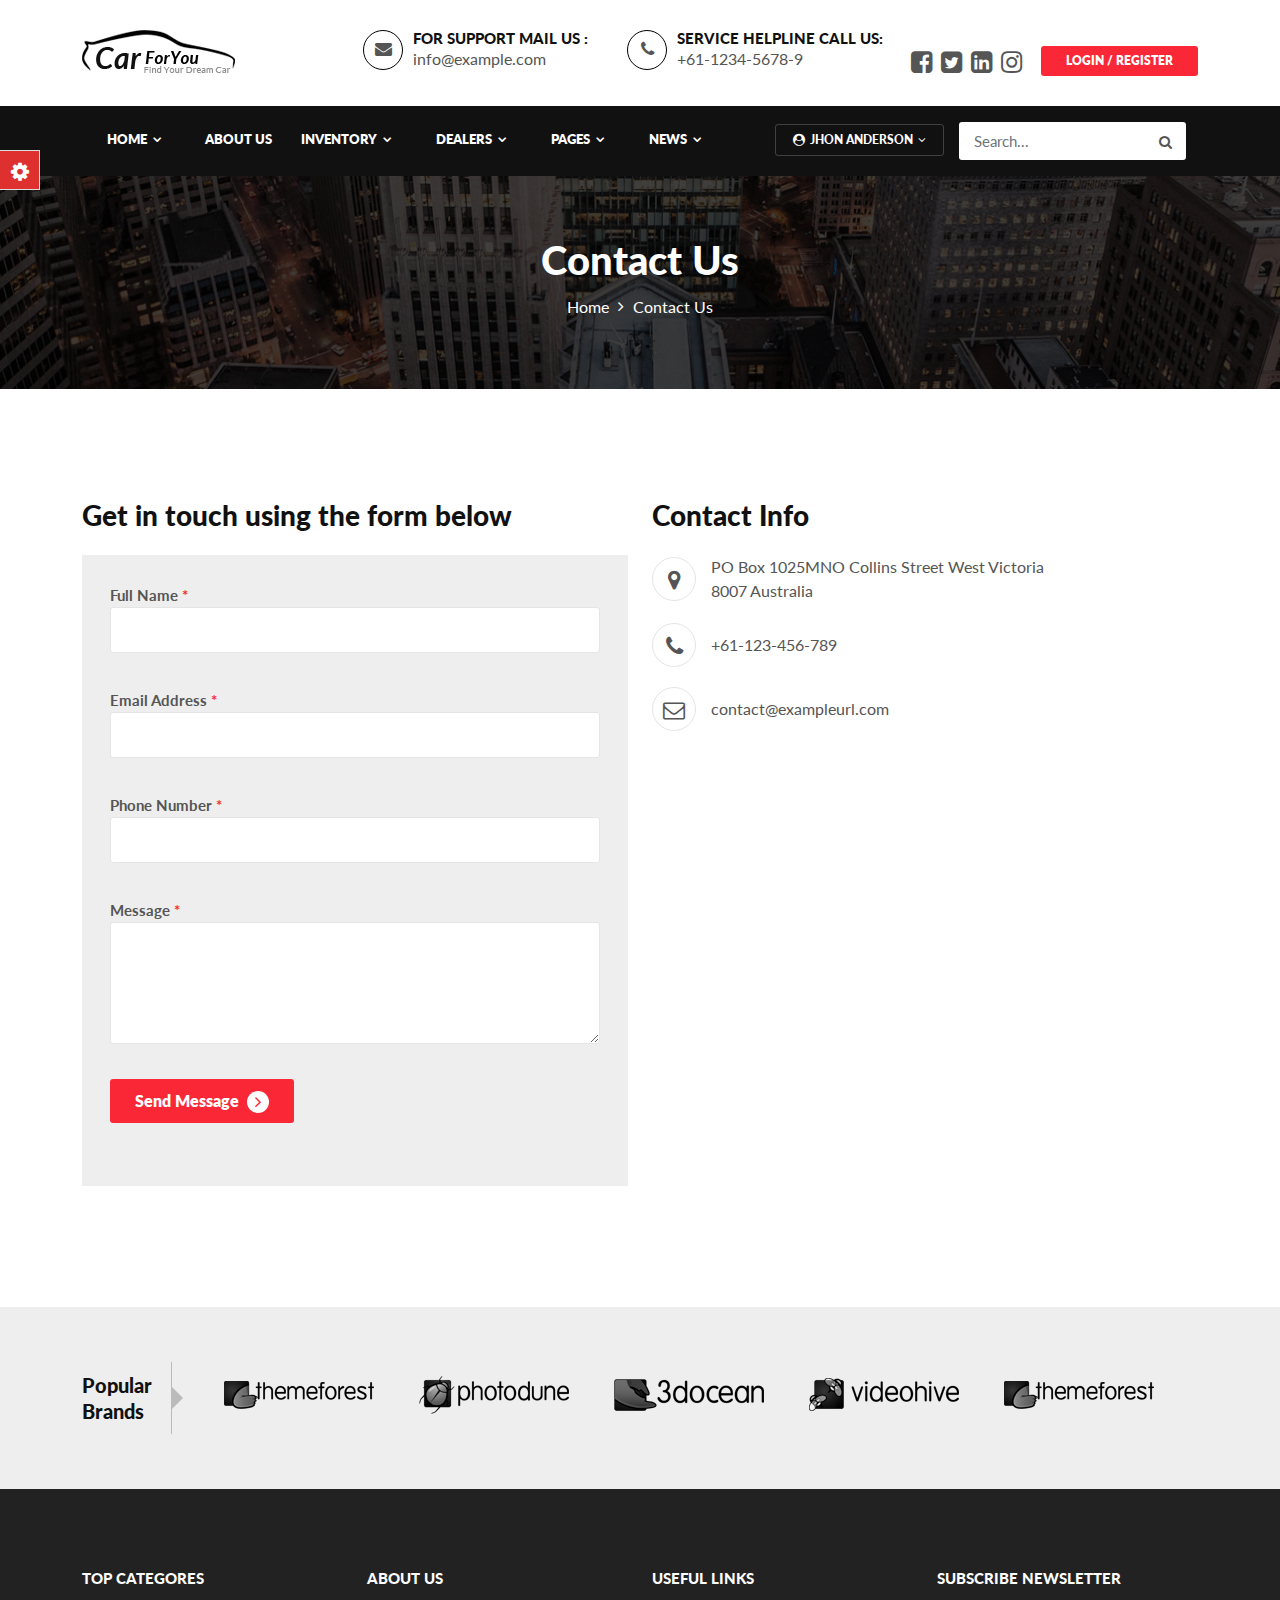
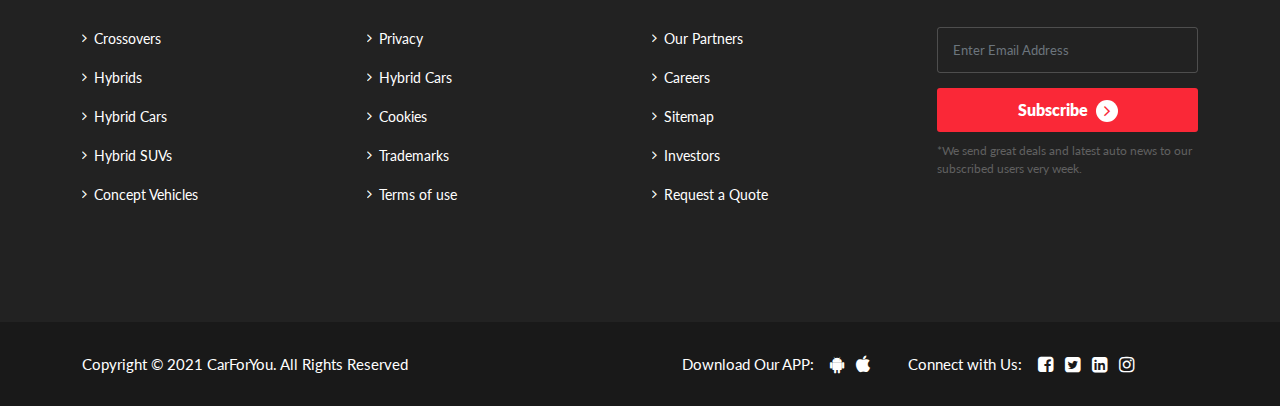
==== contact-us.html @ 9399f1ff "update home page" ====
<!DOCTYPE HTML>
<html lang="en">

<!-- Mirrored from themes.webmasterdriver.net/carforyou/demo/contact-us.html by HTTrack Website Copier/3.x [XR&CO'2014], Sun, 02 Jan 2022 07:45:04 GMT -->
<head>
<meta http-equiv="Content-Type" content="text/html; charset=utf-8">
<meta http-equiv="X-UA-Compatible" content="IE=edge">
<meta name="viewport" content="width=device-width,initial-scale=1">
<meta name="keywords" content="">
<meta name="description" content="">
<title>CarForYou - Responsive Car Dealer HTML5 Template</title>
<!--Bootstrap -->
<link rel="stylesheet" href="assets/css/bootstrap.min.css" type="text/css">
<!--Custome Style -->
<link rel="stylesheet" href="assets/css/style.css" type="text/css">
<link rel="stylesheet" href="assets/css/custom.css" type="text/css">
<!--OWL Carousel slider-->
<link rel="stylesheet" href="assets/css/owl.carousel.css" type="text/css">
<link rel="stylesheet" href="assets/css/owl.transitions.css" type="text/css">
<!--slick-slider -->
<link href="assets/css/slick.css" rel="stylesheet">
<!--bootstrap-slider -->
<link href="assets/css/bootstrap-slider.min.css" rel="stylesheet">
<!--FontAwesome Font Style -->
<link href="assets/css/font-awesome.min.css" rel="stylesheet">

<!-- SWITCHER -->
		<link rel="stylesheet" id="switcher-css" type="text/css" href="assets/switcher/css/switcher.css" media="all" />
		<link rel="alternate stylesheet" type="text/css" href="assets/switcher/css/red.css" title="red" media="all" data-default-color="true" />
		<link rel="alternate stylesheet" type="text/css" href="assets/switcher/css/orange.css" title="orange" media="all" />
		<link rel="alternate stylesheet" type="text/css" href="assets/switcher/css/blue.css" title="blue" media="all" />
		<link rel="alternate stylesheet" type="text/css" href="assets/switcher/css/pink.css" title="pink" media="all" />
		<link rel="alternate stylesheet" type="text/css" href="assets/switcher/css/green.css" title="green" media="all" />
		<link rel="alternate stylesheet" type="text/css" href="assets/switcher/css/purple.css" title="purple" media="all" />
        
<!-- Fav and touch icons -->
<link rel="apple-touch-icon-precomposed" sizes="144x144" href="assets/images/favicon-icon/apple-touch-icon-144-precomposed.png">
<link rel="apple-touch-icon-precomposed" sizes="114x114" href="assets/images/favicon-icon/apple-touch-icon-114-precomposed.html">
<link rel="apple-touch-icon-precomposed" sizes="72x72" href="assets/images/favicon-icon/apple-touch-icon-72-precomposed.png">
<link rel="apple-touch-icon-precomposed" href="assets/images/favicon-icon/apple-touch-icon-57-precomposed.png">
<link rel="shortcut icon" href="assets/images/favicon-icon/favicon.png">
<!-- Google-Font-->
<link href="https://fonts.googleapis.com/css?family=Lato:300,400,700,900" rel="stylesheet">
<!-- HTML5 Shim and Respond.js IE8 support of HTML5 elements and media queries -->
<!-- WARNING: Respond.js doesn't work if you view the page via file:// -->
<!--[if lt IE 9]>
        <script src="https://oss.maxcdn.com/libs/html5shiv/3.7.0/html5shiv.js"></script>
        <script src="https://oss.maxcdn.com/libs/respond.js/1.4.2/respond.min.js"></script>
<![endif]-->  
</head>
<body>

<!-- Start Switcher -->
<div class="switcher-wrapper">	
    <div class="demo_changer">
        <div class="demo-icon customBgColor"><i class="fa fa-cog fa-spin fa-2x"></i></div>
        <div class="form_holder">
            <div class="row">
                <div class="col-lg-12 col-md-12 col-sm-12 col-xs-12">
                    <div class="predefined_styles">
                        <div class="skin-theme-switcher">
                            <h4>Color</h4>
                            <a href="#" data-switchcolor="red" class="styleswitch" style="background-color:#de302f;"> </a>
                            <a href="#" data-switchcolor="orange" class="styleswitch" style="background-color:#f76d2b;"> </a>
                            <a href="#" data-switchcolor="blue" class="styleswitch" style="background-color:#228dcb;"> </a>
                            <a href="#" data-switchcolor="pink" class="styleswitch" style="background-color:#FF2761;"> </a>
                            <a href="#" data-switchcolor="green" class="styleswitch" style="background-color:#2dcc70;"> </a>
                            <a href="#" data-switchcolor="purple" class="styleswitch" style="background-color:#6054c2;"> </a>
                        </div>
                    </div>
                </div>
            </div>
        </div>
    </div>
</div>
<!-- /Switcher -->  

<!--Header-->
<header>
  <div class="default-header">
    <div class="container">
      <div class="row">
        <div class="col-sm-3 col-md-2">
          <div class="logo"> <a href="index.html"><img src="assets/images/logo.png" alt="image"/></a> </div>
        </div>
        <div class="col-sm-9 col-md-10">
          <div class="header_info">
            <div class="header_widgets">
              <div class="circle_icon"> <i class="fa fa-envelope" aria-hidden="true"></i> </div>
              <p class="uppercase_text">For Support Mail us : </p>
              <a href="mailto:info@example.com">info@example.com</a> </div>
            <div class="header_widgets">
              <div class="circle_icon"> <i class="fa fa-phone" aria-hidden="true"></i> </div>
              <p class="uppercase_text">Service Helpline Call Us: </p>
              <a href="tel:61-1234-5678-09">+61-1234-5678-9</a> </div>
            <div class="social-follow">
              <ul>
                <li><a href="#"><i class="fa fa-facebook-square" aria-hidden="true"></i></a></li>
                <li><a href="#"><i class="fa fa-twitter-square" aria-hidden="true"></i></a></li>
                <li><a href="#"><i class="fa fa-linkedin-square" aria-hidden="true"></i></a></li>
                <li><a href="#"><i class="fa fa-instagram" aria-hidden="true"></i></a></li>
              </ul>
            </div>
            <div class="login_btn"> <a href="#loginform" class="btn btn-xs uppercase" data-bs-toggle="modal" data-bs-dismiss="modal">Login / Register</a> </div>
          </div>
        </div>
      </div>
    </div>
  </div>
  
  <!-- Navigation -->
  <nav id="navigation_bar" class="navbar navbar-expand-lg">
    <div class="container">
	<div class="row header-row desktop">
      <div class="navbar-header">
        <button class="navbar-toggler" type="button" data-bs-toggle="collapse" data-bs-target="#navbarSupportedContent" aria-controls="navbarSupportedContent" aria-expanded="false" aria-label="Toggle navigation"> <i class="fa fa-bars"></i> </button>
      </div>
      
      <div class="collapse navbar-collapse" id="navbarSupportedContent">
        <ul class="nav navbar-nav">
          <li class="dropdown"><a href="#" id="dropdownMenuButton1" data-bs-toggle="dropdown" aria-expanded="false">Home</a>
          	 <ul class="dropdown-menu">
              <li><a href="index.html">Home Page 1</a></li>
              <li><a href="index-2.html">Home Page 2</a></li>
			  <li><a href="index-3.html">Home Page 3</a></li>
            </ul>
          </li>
          <li><a href="about-us.html">About Us</a></li>
          <li class="dropdown"><a href="#" id="dropdownMenuButton1" data-bs-toggle="dropdown" aria-expanded="false">Inventory</a>
            <ul class="dropdown-menu">
              <li><a href="listing-grid.html">Grid Style</a></li>
              <li><a href="listing-classic.html">Classic Style</a></li>
              <li><a href="listing-detail.html">Detail Page Style 1</a></li>
              <li><a href="listing-detail-2.html">Detail Page Style 2</a></li>
            </ul>
          </li>
          <li class="dropdown"><a href="#" id="dropdownMenuButton1" data-bs-toggle="dropdown" aria-expanded="false">Dealers</a>
            <ul class="dropdown-menu">
              <li><a href="dealers-list.html">List View</a></li>
              <li><a href="dealers-profile.html">Detail Page</a></li>
            </ul>
          </li>
          <li class="dropdown"><a href="#" id="dropdownMenuButton1" data-bs-toggle="dropdown" aria-expanded="false">Pages</a>
            <ul class="dropdown-menu">
              <li><a href="services.html">Services</a></li>
              <li><a href="contact-us.html">Contact Us</a></li>
              <li><a href="compare.html">Compare Vehicles</a></li>
              <li><a href="faq.html">FAQ</a></li>
              <li><a href="404.html">404 Error</a></li>
              <li><a href="coming-soon.html">Coming Soon</a></li>
            </ul>
          </li>
          <li class="dropdown"><a href="#" id="dropdownMenuButton1" data-bs-toggle="dropdown" aria-expanded="false">News</a>
            <ul class="dropdown-menu">
              <li><a href="blog-left-sidebar.html">Blog Left Sidebar</a></li>
              <li><a href="blog-right-sidebar.html">Blog Right Sidebar</a></li>
              <li><a href="blog-detail.html">Blog Detail</a></li>
            </ul>
          </li>
        </ul>
      </div>
	  <div class="header_wrap">
        <div class="user_login">
          <ul>
            <li class="dropdown dropdown-toggle"> <a href="#" class="dropdown-toggle" id="dropdownMenuButton1" data-bs-toggle="dropdown" aria-expanded="false"><i class="fa fa-user-circle" aria-hidden="true"></i> Jhon Anderson <i class="fa fa-angle-down" aria-hidden="true"></i></a>
              <ul class="dropdown-menu" aria-labelledby="dropdownMenuButton1">
                <li><a class="dropdown-item" href="profile-settings.html">Profile Settings</a></li>
                <li><a class="dropdown-item" href="my-vehicles.html">My Vehicles</a></li>
                <li><a class="dropdown-item" href="post-vehicle.html">Post a Vehicle</a></li>
                <li><a class="dropdown-item" href="#">Sign Out</a></li>
              </ul>
            </li>
          </ul>
        </div>
        <div class="header_search">
          <div id="search_toggle"><i class="fa fa-search" aria-hidden="true"></i></div>
          <form action="#" method="get" id="header-search-form">
            <input type="text" placeholder="Search..." class="form-control">
            <button type="submit"><i class="fa fa-search" aria-hidden="true"></i></button>
          </form>
        </div>
      </div>
	  </div>
	  
	   <!-- mobile-view -->
	  <div class="row header-row mobile">
	<div class="col-10 col-md-8 right">
      <div class="navbar-header">
        <button class="navbar-toggler" type="button" data-bs-toggle="collapse" data-bs-target="#navbarSupportedContent" aria-controls="navbarSupportedContent" aria-expanded="false" aria-label="Toggle navigation"> <i class="fa fa-bars"></i> </button>
      </div>
      
      <div class="collapse navbar-collapse" id="navbarSupportedContent">
        <ul class="nav navbar-nav">
          <li class="dropdown"><a href="#" id="dropdownMenuButton1" data-bs-toggle="dropdown" aria-expanded="false">Home</a>
          	 <ul class="dropdown-menu">
              <li><a href="index.html">Home Page 1</a></li>
              <li><a href="index-2.html">Home Page 2</a></li>
			  <li><a href="index-3.html">Home Page 3</a></li>
            </ul>
          </li>
          <li><a href="about-us.html">About Us</a></li>
          <li class="dropdown"><a href="#" id="dropdownMenuButton1" data-bs-toggle="dropdown" aria-expanded="false">Inventory</a>
            <ul class="dropdown-menu">
              <li><a href="listing-grid.html">Grid Style</a></li>
              <li><a href="listing-classic.html">Classic Style</a></li>
              <li><a href="listing-detail.html">Detail Page Style 1</a></li>
              <li><a href="listing-detail-2.html">Detail Page Style 2</a></li>
            </ul>
          </li>
          <li class="dropdown"><a href="#" id="dropdownMenuButton1" data-bs-toggle="dropdown" aria-expanded="false">Dealers</a>
            <ul class="dropdown-menu">
              <li><a href="dealers-list.html">List View</a></li>
              <li><a href="dealers-profile.html">Detail Page</a></li>
            </ul>
          </li>
          <li class="dropdown"><a href="#" id="dropdownMenuButton1" data-bs-toggle="dropdown" aria-expanded="false">Pages</a>
            <ul class="dropdown-menu">
              <li><a href="services.html">Services</a></li>
              <li><a href="contact-us.html">Contact Us</a></li>
              <li><a href="compare.html">Compare Vehicles</a></li>
              <li><a href="faq.html">FAQ</a></li>
              <li><a href="404.html">404 Error</a></li>
              <li><a href="coming-soon.html">Coming Soon</a></li>
            </ul>
          </li>
          <li class="dropdown"><a href="#" id="dropdownMenuButton1" data-bs-toggle="dropdown" aria-expanded="false">News</a>
            <ul class="dropdown-menu">
              <li><a href="blog-left-sidebar.html">Blog Left Sidebar</a></li>
              <li><a href="blog-right-sidebar.html">Blog Right Sidebar</a></li>
              <li><a href="blog-detail.html">Blog Detail</a></li>
            </ul>
          </li>
        </ul>
      </div>
	  <div class="header_wrap">
        <div class="user_login">
          <ul>
            <li class="dropdown dropdown-toggle"> <a href="#" class="dropdown-toggle" id="dropdownMenuButton1" data-bs-toggle="dropdown" aria-expanded="false"><i class="fa fa-user-circle" aria-hidden="true"></i> Jhon Anderson <i class="fa fa-angle-down" aria-hidden="true"></i></a>
              <ul class="dropdown-menu" aria-labelledby="dropdownMenuButton1">
                <li><a class="dropdown-item" href="profile-settings.html">Profile Settings</a></li>
                <li><a class="dropdown-item" href="my-vehicles.html">My Vehicles</a></li>
                <li><a class="dropdown-item" href="post-vehicle.html">Post a Vehicle</a></li>
                <li><a class="dropdown-item" href="#">Sign Out</a></li>
              </ul>
            </li>
          </ul>
        </div>
        <div class="header_search">
          <div id="search_toggle"><i class="fa fa-search" aria-hidden="true"></i></div>
          <form action="#" method="get" id="header-search-form">
            <input type="text" placeholder="Search..." class="form-control">
            <button type="submit"><i class="fa fa-search" aria-hidden="true"></i></button>
          </form>
        </div>
      </div>
	  </div>
	  
	  <div class="col-2 col-md-4 right">
		<div class="user_login mobile">
          <ul>
            <li class="dropdown"> <a href="#" id="dropdownMenuButton1" data-bs-toggle="dropdown" aria-expanded="false"><i class="fa fa-user-circle" aria-hidden="true"></i></a>
              <ul class="dropdown-menu">
                <li><a href="profile-settings.html">Profile Settings</a></li>
                <li><a href="my-vehicles.html">My Vehicles</a></li>
                <li><a href="post-vehicle.html">Post a Vehicle</a></li>
                <li><a href="#">Sign Out</a></li>
              </ul>
            </li>
          </ul>
        </div>
	  </div>
	  
	  </div>
	  <!-- mobile-view -->
	  
	  
    </div>
  </nav>
  <!-- Navigation end --> 
  
</header>
<!-- /Header --> 

<!--Page Header-->
<section class="page-header contactus_page">
  <div class="container">
    <div class="page-header_wrap">
      <div class="page-heading">
        <h1>Contact Us</h1>
      </div>
      <ul class="coustom-breadcrumb">
        <li><a href="#">Home</a></li>
        <li>Contact Us</li>
      </ul>
    </div>
  </div>
  <!-- Dark Overlay-->
  <div class="dark-overlay"></div>
</section>
<!-- /Page Header--> 

<!--Contact-us-->
<section class="contact_us section-padding">
  <div class="container">
    <div  class="row">
      <div class="col-md-6">
        <h3>Get in touch using the form below</h3>
        <div class="contact_form gray-bg">
          <form action="#" method="get">
            <div class="form-group">
              <label class="control-label">Full Name <span>*</span></label>
              <input type="text" class="form-control white_bg" id="fullname">
            </div>
            <div class="form-group">
              <label class="control-label">Email Address <span>*</span></label>
              <input type="email" class="form-control white_bg" id="emailaddress">
            </div>
            <div class="form-group">
              <label class="control-label">Phone Number <span>*</span></label>
              <input type="text" class="form-control white_bg" id="phonenumber">
            </div>
            <div class="form-group">
              <label class="control-label">Message <span>*</span></label>
              <textarea class="form-control custom-height white_bg" rows="4"></textarea>
            </div>
            <div class="form-group">
              <button class="btn" type="submit">Send Message <span class="angle_arrow"><i class="fa fa-angle-right" aria-hidden="true"></i></span></button>
            </div>
          </form>
        </div>
      </div>
      <div class="col-md-6">
        <h3>Contact Info</h3>
        <div class="contact_detail">
          <ul>
            <li>
              <div class="icon_wrap"><i class="fa fa-map-marker" aria-hidden="true"></i></div>
              <div class="contact_info_m">PO Box 1025MNO Collins Street West Victoria 8007 Australia</div>
            </li>
            <li>
              <div class="icon_wrap"><i class="fa fa-phone" aria-hidden="true"></i></div>
              <div class="contact_info_m"><a href="tel:61-1234-567-90">+61-123-456-789</a></div>
            </li>
            <li>
              <div class="icon_wrap"><i class="fa fa-envelope-o" aria-hidden="true"></i></div>
              <div class="contact_info_m"><a href="mailto:contact@exampleurl.com">contact@exampleurl.com</a></div>
            </li>
          </ul>
          <div class="map_wrap">
            <iframe src="https://www.google.com/maps/embed?pb=!1m18!1m12!1m3!1d26361315.424069386!2d-113.75658747371207!3d36.241096924675375!2m3!1f0!2f0!3f0!3m2!1i1024!2i768!4f13.1!3m3!1m2!1s0x54eab584e432360b%3A0x1c3bb99243deb742!2sUnited+States!5e0!3m2!1sen!2sin!4v1483614660041" width="100%" frameborder="0" style="border:0" allowfullscreen></iframe>
          </div>
        </div>
      </div>
    </div>
  </div>
</section>
<!-- /Contact-us--> 

<!--Brands-->
<section class="brand-section gray-bg">
  <div class="container">
    <div class="brand-hadding">
      <h5>Popular Brands</h5>
    </div>
    <div class="brand-logo-list">
      <div id="popular_brands">
        <div><a href="#"><img src="assets/images/brand-logo-1.png" class="img-fluid" alt="image"></a></div>
        <div><a href="#"><img src="assets/images/brand-logo-2.png" class="img-fluid" alt="image"></a></div>
        <div><a href="#"><img src="assets/images/brand-logo-3.png" class="img-fluid" alt="image"></a></div>
        <div><a href="#"><img src="assets/images/brand-logo-4.png" class="img-fluid" alt="image"></a></div>
        <div><a href="#"><img src="assets/images/brand-logo-5.png" class="img-fluid" alt="image"></a></div>
      </div>
    </div>
  </div>
</section>
<!-- /Brands--> 


<!--Footer -->
<footer>
  <div class="footer-top">
    <div class="container">
      <div class="row">
        <div class="col-md-3 col-sm-6">
          <h6>Top Categores</h6>
          <ul>
            <li><a href="#">Crossovers</a></li>
            <li><a href="#">Hybrids</a></li>
            <li><a href="#">Hybrid Cars</a></li>
            <li><a href="#">Hybrid SUVs</a></li>
            <li><a href="#">Concept Vehicles</a></li>
          </ul>
        </div>
        <div class="col-md-3 col-sm-6">
          <h6>About Us</h6>
          <ul>
            <li><a href="#">Privacy</a></li>
            <li><a href="#">Hybrid Cars</a></li>
            <li><a href="#">Cookies</a></li>
            <li><a href="#">Trademarks</a></li>
            <li><a href="#">Terms of use</a></li>
          </ul>
        </div>
        <div class="col-md-3 col-sm-6">
          <h6>Useful Links</h6>
          <ul>
            <li><a href="#">Our Partners</a></li>
            <li><a href="#">Careers</a></li>
            <li><a href="#">Sitemap</a></li>
            <li><a href="#">Investors</a></li>
            <li><a href="#">Request a Quote</a></li>
          </ul>
        </div>
        <div class="col-md-3 col-sm-6">
          <h6>Subscribe Newsletter</h6>
          <div class="newsletter-form">
            <form action="#">
              <div class="form-group">
                <input type="email" class="form-control newsletter-input" required placeholder="Enter Email Address" />
              </div>
              <button type="submit" class="btn btn-block">Subscribe <span class="angle_arrow"><i class="fa fa-angle-right" aria-hidden="true"></i></span></button>
            </form>
            <p class="subscribed-text">*We send great deals and latest auto news to our subscribed users very week.</p>
          </div>
        </div>
      </div>
    </div>
  </div>
  <div class="footer-bottom">
    <div class="container">
      <div class="row">
        
        <div class="col-md-6">
          <p class="copy-right">Copyright &copy; 2021 CarForYou. All Rights Reserved</p>
        </div>
		<div class="col-md-6 text-right">
          <div class="footer_widget">
            <p>Download Our APP:</p>
            <ul>
              <li><a href="#"><i class="fa fa-android" aria-hidden="true"></i></a></li>
              <li><a href="#"><i class="fa fa-apple" aria-hidden="true"></i></a></li>
            </ul>
          </div>
          <div class="footer_widget">
            <p>Connect with Us:</p>
            <ul>
              <li><a href="#"><i class="fa fa-facebook-square" aria-hidden="true"></i></a></li>
              <li><a href="#"><i class="fa fa-twitter-square" aria-hidden="true"></i></a></li>
              <li><a href="#"><i class="fa fa-linkedin-square" aria-hidden="true"></i></a></li>
              <li><a href="#"><i class="fa fa-instagram" aria-hidden="true"></i></a></li>
            </ul>
          </div>
        </div>
      </div>
    </div>
  </div>
</footer>
<!-- /Footer--> 

<!--Back to top-->
<div id="back-top" class="back-top"> <a href="#top"><i class="fa fa-angle-up" aria-hidden="true"></i> </a> </div>
<!--/Back to top--> 

<!--Login-Form -->
<div class="modal fade" id="loginform">
  <div class="modal-dialog modal-lg" role="document">
    <div class="modal-content">
      <div class="modal-header">
        <button type="button" class="close" data-bs-dismiss="modal" aria-label="Close"><span aria-hidden="true">&times;</span></button>
        <h3 class="modal-title">Login</h3>
      </div>
      <div class="modal-body">
        
          <div class="login_wrap">
		  <div class="row">
            <div class="col-md-6 col-sm-6">
              <form action="#" method="get">
                <div class="form-group">
                  <input type="text" class="form-control" placeholder="Username or Email address*">
                </div>
                <div class="form-group">
                  <input type="password" class="form-control" placeholder="Password*">
                </div>
                <div class="form-group checkbox">
                  <input type="checkbox" id="remember">
                  <label for="remember">Remember Me</label>
                </div>
                <div class="form-group">
                  <input type="submit" value="Login" class="btn btn-block">
                </div>
              </form>
            </div>
            <div class="col-md-6 col-sm-6">
              <h6 class="gray_text">Login the Quick Way</h6>
              <a href="#" class="btn btn-block facebook-btn"><i class="fa fa-facebook-square" aria-hidden="true"></i> Login with Facebook</a> <a href="#" class="btn btn-block twitter-btn"><i class="fa fa-twitter-square" aria-hidden="true"></i> Login with Twitter</a> <a href="#" class="btn btn-block googleplus-btn"><i class="fa fa-google-plus-square" aria-hidden="true"></i> Login with Google+</a> </div>
            <div class="mid_divider"></div>
          </div>
        </div>
      </div>
      <div class="modal-footer text-center">
        <p>Don't have an account? <a href="#signupform" data-bs-toggle="modal" data-bs-dismiss="modal">Signup Here</a></p></br>
        <p><a href="#forgotpassword" data-bs-toggle="modal" data-bs-dismiss="modal">Forgot Password ?</a></p>
      </div>
    </div>
  </div>
</div>
<!--/Login-Form --> 

<!--Register-Form -->
<div class="modal fade" id="signupform">
  <div class="modal-dialog modal-lg" role="document">
    <div class="modal-content">
      <div class="modal-header">
        <button type="button" class="close" data-bs-dismiss="modal" aria-label="Close"><span aria-hidden="true">&times;</span></button>
        <h3 class="modal-title">Sign Up</h3>
      </div>
      <div class="modal-body">
        
          <div class="signup_wrap">
		  <div class="row">
            <div class="col-md-6 col-sm-6">
              <form action="#" method="get">
                <div class="form-group">
                  <input type="text" class="form-control" placeholder="Full Name">
                </div>
                <div class="form-group">
                  <input type="email" class="form-control" placeholder="Email Address">
                </div>
                <div class="form-group">
                  <input type="password" class="form-control" placeholder="Password">
                </div>
                <div class="form-group">
                  <input type="password" class="form-control" placeholder="Confirm Password">
                </div>
                <div class="form-group checkbox">
                  <input type="checkbox" id="terms_agree">
                  <label for="terms_agree">I Agree with <a href="#">Terms and Conditions</a></label>
                </div>
                <div class="form-group">
                  <input type="submit" value="Sign Up" class="btn btn-block">
                </div>
              </form>
            </div>
            <div class="col-md-6 col-sm-6">
              <h6 class="gray_text">Login the Quick Way</h6>
              <a href="#" class="btn btn-block facebook-btn"><i class="fa fa-facebook-square" aria-hidden="true"></i> Login with Facebook</a> <a href="#" class="btn btn-block twitter-btn"><i class="fa fa-twitter-square" aria-hidden="true"></i> Login with Twitter</a> <a href="#" class="btn btn-block googleplus-btn"><i class="fa fa-google-plus-square" aria-hidden="true"></i> Login with Google+</a> </div>
            <div class="mid_divider"></div>
          </div>
        </div>
      </div>
      <div class="modal-footer text-center">
        <p>Already got an account? <a href="#loginform" data-bs-toggle="modal" data-bs-dismiss="modal">Login Here</a></p>
      </div>
    </div>
  </div>
</div>
<!--/Register-Form --> 

<!--Forgot-password-Form -->
<div class="modal fade" id="forgotpassword">
  <div class="modal-dialog" role="document">
    <div class="modal-content">
      <div class="modal-header">

        <button type="button" class="close" data-bs-dismiss="modal" aria-label="Close"><span aria-hidden="true">&times;</span></button>
        <h3 class="modal-title">Password Recovery</h3>
      </div>
      <div class="modal-body">
        <div class="row">
          <div class="forgotpassword_wrap">
            <div class="col-md-12">
              <form action="#" method="get">
                <div class="form-group">
                  <input type="email" class="form-control" placeholder="Your Email address*">
                </div>
                <div class="form-group">
                  <input type="submit" value="Reset My Password" class="btn btn-block">
                </div>
              </form>
              <div class="text-center">
                <p class="gray_text">For security reasons we don't store your password. Your password will be reset and a new one will be send.</p>
                <p><a href="#loginform" data-bs-toggle="modal" data-bs-dismiss="modal"><i class="fa fa-angle-double-left" aria-hidden="true"></i> Back to Login</a></p>
              </div>
            </div>
          </div>
        </div>
      </div>
    </div>
  </div>
</div>
<!--/Forgot-password-Form --> 

<!-- Scripts --> 
<script src="assets/js/jquery.min.js"></script>
<script src="assets/js/bootstrap.min.js"></script> 
<script src="assets/js/interface.js"></script> 
<!--Switcher-->
<script src="assets/switcher/js/switcher.js"></script>
<!--bootstrap-slider-JS--> 
<script src="assets/js/bootstrap-slider.min.js"></script> 
<!--Slider-JS--> 
<script src="assets/js/slick.min.js"></script> 
<script src="assets/js/owl.carousel.min.js"></script>

</body>

<!-- Mirrored from themes.webmasterdriver.net/carforyou/demo/contact-us.html by HTTrack Website Copier/3.x [XR&CO'2014], Sun, 02 Jan 2022 07:45:04 GMT -->
</html>
---- assets/css/style.css ----
@charset "utf-8";

/*
Theme Name: CarForYou - Responsive Car Dealer HTML5 Template.
Author: WMD Team
Version:1.0
*/

/*===========================
 =  Table of CSS
 
	1.1. Typography
		1.2. Button
		1.3. dark-overlay
		1.4. Space margins and padding
		1.5. Form
		1.6. Table
		1.7. Section-background-color & sectino-heading
		1.8 Tabs 
		1.9. parallex-background
		1.10. Modal
	
	2. Header
		2.1 Navigation & Dropdown Menu
	
	3. Home-Page
		3.1. Banner
		3.2. Filter-Form
		3.3. About-Us-Section
		3.4. Recently-Listed-Cars
		3.5. Fun-Facts
		3.6. Featured-Cars
		3.7. Trending-Cars
		3.8 Testimonial-Section
		3.9. Blog-Section
		3.10. Popular-Brands
		3.11. Login / Register / Forgot password
		3.12. Footer
		
	4. Home-Page-2
		4.1. Header
		4.2. Banner
		4.13. Filter-Form
		4.4. About-us
		4.5. Fan-Facts
		4.6. Our-Services
		4.7. Testimonial
		4.8. Help
	
	5. Inner-Page-Heading-Section
	6. Breadcrumb
	7. Listing-Page
	8. Listing-grid-Style
	9. Listing-Detail
	10. Contact-Us-Page
	11. FAQ-Page
	
	12. About-Us-Page
		12.1. Why-Choose-Us-Section
		12.2. Meet-the-Team-Section
	
	13. 404-Page
	14. Our-Services-Page
	
	15. Our-Blog-Page
		15.1. Aritcle
		15.2. Comment-List
		15.3. Page-Pagination
		15.4. Side-Bar-Widgets
		15.5. Popular-Posts
		15.6. Blog-Categories
		15.7. Blog-Tag
	
	16. Profile-page
		16.1. Post-a-vehicle
		16.2. my-vehicles
	
	17. Dealer-profile
	18. Dealers-list
	19. Compare-Page
	20. Coming-Soon-Page
	21. Responsive CSS
		                                                  
===========================*/



/*====================
	1. General code
==========================*/

body {
	font-family: 'Lato', sans-serif;
	margin:0px;
	padding:0px !important;
	overflow-x:hidden;
	color:#555555;
}


/*----------------------
	1.1. Typography
------------------------------*/

h1, h2, h3, h4, h5, h6 {
	color:#111111;
	font-weight:900;
	margin:0 auto 15px;
}
h1 {
	font-size: 50px;
}
h2 {
	font-size: 40px;
}
h3 {
	font-size: 28px;
}
h4 {
	font-size:22px;
}
h5 {
	font-size: 20px;
	line-height:32px;
}
h6 {
	font-size: 18px;
}
h1 span, h2 span, h3 span, h4 span, h5 span, h6 span {
	font-weight:300	
}
p {
	font-size:15px;
	line-height:26px;
	font-weight:400;
	margin-bottom:15px;
}
a {
	transition-duration:0.5s;
	 -moz-transition-duration:0.5s;
	  -o-transition-duration:0.5s;
	   -webkit-transition-duration:0.5s;
	    -ms-transition-duration:0.5s;
	text-decoration:none;
}
a:hover, a:focus {
	text-decoration:none;
	outline:none;
}
ul, ol {
	margin:0 auto 20px;
}
ul li, ol li {
  font-size: 16px;
  line-height: 26px;
  margin: 0 auto 10px;
}
ul li i, ol li i {
	margin:0 12px 0 0;
}
ul.list_style_none, ol.list_style_none {
	list-style:none;
}
ul.list-with-icon {
	padding-left:10px;
	margin-bottom:30px;
}
ul.list-with-icon li {
  line-height: 20px;
  margin-bottom: 15px;
  padding-left: 23px;
  position: relative;
  list-style:none;
}
ul.list-with-icon li i {
  left: 0;
  position: absolute;
  top: 4px;
}

blockquote {
	background:#f5f5f5 ;	
}
.white-text, 
.white-text h1, 
.white-text h2, 
.white-text h3, 
.white-text h4, 
.white-text h5, 
.white-text h6, 
.white-text p {
	color:#fff;	
}
.uppercase {
	text-transform:uppercase;
}
.underline {
	text-decoration:underline;
}
.divider {
  border-bottom: 1px solid #dcd9d9;
  clear: both;
  margin: 40px auto;
}

/*-----------------
	1.2. Button
-------------------------*/

.btn {
  border: medium none;
  border-radius: 3px;
  color: #ffffff;
  font-size: 16px;
  font-weight: 800;
  line-height: 30px;
  margin: auto;
  padding: 7px 25px;
  transition: all 0.3s linear 0s;
   -moz-transition: all 0.3s linear 0s;
    -o-transition: all 0.3s linear 0s;
     -webkit-transition: all 0.3s linear 0s;
      -ms-transition: all 0.3s linear 0s;
}
.btn-block {
    display: block;
    width: 100%;
}
.btn .fa {
  font-size: 20px;
  margin-left: 5px;
  vertical-align: middle;
}
.btn.btn-lg {
	font-size: 28px;
	line-height: 35px;
	padding: 25px 83px;
}
.btn.btn-lg:hover {
	background:#c51514
}
.btn:hover, .btn:focus {
	color: #ffffff;
	outline:none;
}
.btn-link {
  font-weight: 800;
}
.btn.outline {
	background:none;
	border-style:solid;
	border-width:1px;	
}
.btn.outline:hover, .btn.outline:focus {
	color:#fff;
}
.btn.btn-xs {
	font-size:12px;
	padding:0px 25px;	
}
.btn.btn-xs .fa {
	margin:0 5px;
	font-size:14px;
}

.angle_arrow {
  background: #fff none repeat scroll 0 0;
  border-radius: 50%;
  display: inline-block;
  height: 22px;
  line-height: 20px;
  margin-left: 4px;
  text-align: center;
  vertical-align: text-top;
  width: 22px;
}
.btn .angle_arrow .fa {
  display: block;
  font-size: 18px;
  line-height: 22px;
  margin: 0;
  vertical-align: middle;
}
.btn.outline.active-btn {
	border-color:#089901;
	color:#089901;
}
.btn.outline.active-btn:hover {
	background:#089901;
	color:#fff;
}

a, 
.btn-link, 
.car-title-m h6 a:hover, 
.featured-car-content > h6 a:hover, 
.footer-top ul li a:hover, 
.get-intouch a:hover, 
.blog-content h5 a:hover, 
.blog-info-box li a:hover, 
.control-label span, 
.angle_arrow i, 
.contact_detail li a:hover, 
.team_more_info p a:hover, 
.error_text_m h2, 
.search_btn, 
.popular_post_title a:hover,
.categories_list ul li a:hover,
.categories_list ul li a:hover:after, 
.article_meta ul li a:hover, 
.articale_header h2 a:hover, 
.btn.outline, 
.share_article ul li, 
.contact-info a:hover, 
.social-follow a:hover, 
.radio input[type=radio]:checked + label:before, 
.checkbox input[type=checkbox]:checked + label:before, 
.product-listing-content h5 a:hover, 
.pricing_info .price, 
.text-primary, 
.footer_widget ul li a:hover, 
.header_search button:hover, 
.header_widgets a:hover, 
.navbar-expand-lg .navbar-nav > li.active a, 
.navbar-expand-lg .navbar-nav > li:focus a, 
.navbar-expand-lg .navbar-nav > li:hover a,  
.navbar-expand-lg .navbar-nav > .active > a:hover, 
.navbar-expand-lg .navbar-nav > .open > a, 
.navbar-expand-lg .navbar-nav > .open > a:focus, 
.navbar-expand-lg .navbar-nav > .open > a:hover,
.my_vehicles_list ul.vehicle_listing li a:hover, 
.dealer_contact_info a:hover, 
.widget_heading i, 
.dealers_listing .dealer_info h5 a:hover, 
.main_features ul li p, 
.listing_detail_head .price_info p, 
.listing_other_info button:hover, 
.compare_info table td i, .compare_info table th i,  
#accessories i, 
.price, 
.inventory_info_list ul li i, 
.services_info h4 a:hover, 
.about_info .icon_box, 
.header_style2 .navbar-nav > li > .dropdown-menu a:hover, 
.header_style2 .navbar-expand-lg .navbar-nav li:hover .dropdown-menu li a:hover, 
.header_style2 .dropdown-menu > .active > a, 
.header_style2 .dropdown-menu > .active > a:focus, 
.header_style2 .dropdown-menu > .active > a:hover, 
.header_style2 .dropdown-menu > li > a:focus, 
.header_style2 .dropdown-menu > li > a:hover {
	color:#fa2837;
	fill: #fa2837;
}

a:hover, a:focus, .btn-link:hover {
	color:#ff0012;
	fill: #ff0012;
}

.btn, 
.nav-tabs > li > a.active, 
.nav-tabs > li > a.active:focus, 
.nav-tabs > li > a.active:hover, 
.recent-tab .nav.nav-tabs li a.active, 
.fun-facts-m, .featured-icon, 
.owl-pagination .owl-page.active,
#testimonial-slider .owl-pagination .owl-page.active, 
.social-follow.footer-social a:hover, 
.back-top a, 
.team_more_info ul li a:hover, 
.tag_list ul li a:hover, 
.pagination ul li.current, 
.pagination ul li:hover,
.btn.outline:hover, 
.btn.outline:focus, 
.share_article ul li:hover, 
.nav-tabs > li a.active:hover, 
.nav-tabs > li a.active:focus, 
.label-icon, 
.navbar-expand-lg .navbar-toggle .icon-bar, 
.navbar-expand-lg .navbar-toggle:focus, .navbar-expand-lg .navbar-toggle:hover, 
.label_icon, 
.navbar-nav > li > .dropdown-menu, 
.add_compare .checkbox, 
.search_other, 
.vs, 
.td_divider, 
.search_other_inventory, 
#other_info, 
.main_bg, 
.slider .slider-handle, .slider .slider-selection {
  background: #fa2837 none repeat scroll 0 0;
  fill: #fa2837;
}
.btn:hover, .btn:focus, 
.search_other:hover, 
#other_info:hover {
	background-color: #c60210;
	fill: #fb4d59;
}

.nav-tabs > li.active > a, 
.nav-tabs > li.active > a:focus, 
.nav-tabs > li.active > a:hover, 
.social-follow.footer-social a:hover, 
.page-header, 
.tag_list ul li a:hover, 
.btn.outline, 
.share_article ul li, 
blockquote, 
.social-follow a:hover, 
.radio label:before,  
.navbar-expand-lg .navbar-toggle, 
.owl-buttons div, 
.about_info .icon_box {
	border-color: #fa2837;
}

.recent-tab .nav.nav-tabs li a.active::after {
	border-color: #fa2837 rgba(0, 0, 0, 0) rgba(0, 0, 0, 0);
}
.td_divider:after {
	border-color: rgba(0, 0, 0, 0) rgba(0, 0, 0, 0 ) rgba(0, 0, 0, 0 ) #fa2837 ;
}

.navbar-nav > li > .dropdown-menu li {
  border-bottom: 1px solid #e21625;
}

@media (max-width:767px) {
.navbar-expand-lg .navbar-nav .open .dropdown-menu > li > a:focus, .navbar-expand-lg .navbar-nav .open .dropdown-menu > li > a:hover {
	color:#fa2837;	
}


}



/*-------------------------
	1.3. dark-overlay
---------------------------------*/
.div_zindex {
  position: relative;
  z-index: 1;
}
.dark-overlay {
  background: rgba(0, 0, 0, 0.75) none repeat scroll 0 0;
  content: "";
  height: 100%;
  left: 0;
  position: absolute;
  top: 0;
  width: 100%;
}


/*-------------------------------------
	1.4. Space margins and padding
------------------------------------------------*/
.padding_none {
	padding:0px;
}
.padding {
	padding:20px 0;
}
.padding_50px {
	padding:50px 0;
}
.padding_4x4_30 {
	padding:30px;	
}
.padding_4x4_40 {
	padding:40px;	
}
.space-20 {
    width:100%;
    height: 20px;
	clear:both;
}
.space-30 {
    width:100%;
    height: 30px;
	clear:both;
}
.space-40 {
    width:100%;
    height: 40px;
	clear:both;
}
.space-60 {
    width:100%;
    height: 60px;
	clear:both;
}
.space-80 {
    height: 80px;
    width:100%;
}
.margin-btm-20 {
    margin-bottom: 20px;
	clear:both;
}
.margin-none {
	margin:0px;
}



/*-----------------
	1.5. Form
---------------------------*/

.form-group {
  margin-bottom: 15px;
  position: relative;
}
.form-label {
  color: #111111;
  font-size: 14px;
  font-weight: 400;
  margin: 0 auto 8px;
}
.form-control {
  background: #eeeeee none repeat scroll 0 0;
  border: 0 none;
  border-radius: 3px;
  box-shadow: none;
  color: #888888;
  font-size: 15px;
  height: 46px;
  line-height: 30px;
  padding: 0 15px;
}
textarea.form-control {
    height: auto;
}
.form-control:hover, .form-control:focus {
	box-shadow:none;
	outline:none	
}
.select {
	position:relative;
}
.select select {
  appearance: none;
   -moz-appearance: none;
   -o-appearance: none;
   -webkit-appearance: none;
   -ms-appearance: none;
  
}
.select::after {
  color: #878787;
  content: "";
  cursor: pointer;
  font-family: fontawesome;
  font-size: 15px;
  padding: 12px 0;
  pointer-events: none;
  position: absolute;
  right: 15px;
  top: 0;
}
.form-control option {
  padding: 10px;
}
.control-label {
	color:#555;
	font-size:15px;
	font-weight:700;	
}
.radio label, .checkbox label {
  cursor: pointer;
  font-size: 14px;
  font-weight: 400;
  padding-left: 26px;
  position: relative;
}
.radio input[type=radio],
.checkbox input[type=checkbox] {
	display: none;
}
.radio label:before {
    background-color:transparent;
	border-style:solid;
	border-width:1px;
	border-radius:50%;
    content: "";
    display: inline-block;
    height: 15px;
    left: 0;
	top:4px;
    position: absolute;
    width: 15px;	
}
.checkbox label::before {
  background-color: rgba(0, 0, 0, 0);
  border: 1px solid #111111;
  content: "";
  display: inline-block;
  height: 16px;
  left: 0;
  position: absolute;
  top: 4px;
  width: 16px;
}
.radio input[type=radio]:checked + label:before {
	content: "\2022";
	font-size: 15px;
	text-align: center;
    line-height: 11px;
}
.checkbox input[type=checkbox]:checked + label:before {
	content: "\2713";
	font-size: 12px;
	text-align: center;
    line-height: 14px;
}

.black_input .form-control {
	background:#222;
	border-radius:3px;
	color:#fff;
	border:#222 solid 1px;
	font-size:17px;
}
.checkbox, .radio {
  padding-top: 5px;
}

.form-control.white_bg {
	background:#fff;
	border:#e6e5e5 solid 1px;	
}


/*-----------------
	1.6. Table
---------------------------*/

table {
	margin:0 0 30px;
	width:100%;
}
table th, table td {
  border: 1px solid #cccccc;
  padding: 15px;
  padding:18px;
}
table th img, table td img {
	max-width:100%;
}
table thead {
	background:#eee;
}
table thead th, table thead td {
	text-transform:uppercase;
	font-weight:900;
	color:#111;
}



/*-----------------------------------------------------------
	1.7. Section-background-color & sectino-heading
-------------------------------------------------------------------*/
.secondary-bg {
	background-color:#222;
	color:#fff;
}
.dark-bg {
	background-color:#111;
	color:#fff;
}
.gray-bg { 
	background:#eeeeee;
}
.primary-bg {
  background: #fa2837;
  color:#fff;
}
.section-padding {
  padding: 110px 0;
}
.section-header {
  padding-bottom: 55px;
}
.section-header h2 {
  margin-bottom: 30px;
}
.section-header h2 span {
  font-weight: 300;
}
.section-header p {
  font-size: 17px;
}


/*--------------------
	1.8 Tabs 
------------------------------*/

.nav.nav-tabs {
  border: medium none;
}
.nav-tabs > li a {
  background: #000000 none repeat scroll 0 0;
  border-radius: 0;
  color: #ffffff;
  font-weight: 800;
  margin-right: 5px;
  padding: 9px 36px;
  text-align:center;
}
.nav-tabs > li.active > a, .nav-tabs > li.active > a:focus, .nav-tabs > li.active > a:hover {
  color: #ffffff;
}
.nav-tabs > li {
  margin-bottom: 0;
}


/*--------------------------------------------
	1.9. parallex-background
---------------------------------------------------*/
.parallex-bg {
  background-attachment: fixed;
  background-position: 0 0;
  background-repeat: no-repeat;
  background-size: cover;
  position: relative;
}


/*------------------------
	1.10. Modal
--------------------------------*/
.modal-dialog {
  width: 650px;
}
.modal-content {
  padding: 0 32px 22px;
}
.modal-header {
	padding:15px 0;
	margin-bottom:25px;
	display: block !important;
}
.modal-body {
	padding:10px 0;
}
.modal .modal-header .close {
  background: #000000 none repeat scroll 0 0;
  border-radius: 50%;
  color: #ffffff;
  font-size: 17px;
  height: 31px;
  line-height: 0px;
  margin-top: 5px;
  opacity: 1;
  text-align: center;
  text-shadow: none;
  width: 31px;
  margin-right: 0;
  float: right;
}

.modal .modal-header .close span{
	position:relative;
}


/*================
	 2. Header
===========================*/

.default-header {
  background: #fff none repeat scroll 0 0;
  box-shadow: 0 5px 8px rgba(0, 0, 0, 0.2);
  padding: 30px 0;
  transition-duration:0.3s;
   -moz-transition-duration:0.3s;
    -o-transition-duration:0.3s;
     -webkit-transition-duration:0.3s;
     -ms-transition-duration:0.3s;
}
.nav-stacked.affix {
  background: #f5f5f5 none repeat scroll 0 0;
  top: 0;
  width: 100%;
  z-index: 11;
}
.logo {
  float:left;
} 
.navbar-expand-lg .navbar-toggle:focus .icon-bar, .navbar-expand-lg .navbar-toggle:hover .icon-bar {
	background:#fff;
}
.header_info {
  float: right;
  text-align: right;
}
.social-follow {
  display: inline-block;
  margin-left: 20px;
  margin-top: 0;
  vertical-align: middle;
}
.social-follow ul {
	padding:0px;
	margin:0px;
}
.social-follow ul li {
	display:inline-block;
	vertical-align:middle;
	list-style:none;
	margin:0px;
}
.social-follow ul li a {
	display:block;
	font-size:25px;
	color:#555;
}
.social-follow li i {
  margin-right: 5px;
}
.login_btn {
  display: inline-block;
  margin-left: 10px;
  vertical-align: middle;
}
.circle_icon {
  border: 1px solid #000;
  border-radius: 50%;
  color: #555;
  float: left;
  font-size: 17px;
  height: 40px;
  line-height: 35px;
  margin-right: 10px;
  text-align: center;
  width: 40px;
}
.uppercase_text {
  color: #111;
  font-size: 15px;
  font-weight: 900;
  line-height: 17px;
  margin: 0;
  text-transform: uppercase;
}
.header_widgets {
  display: inline-block;
  width: 260px;
  text-align:left;
}
.header_widgets a {
	color:#555;
}
.header_wrap {
  float: right;
}
.header_search {
  float: right;
  padding: 16px 0;
  position: relative;
}
#header-search-form::after {
  border-color: rgba(0, 0, 0, 0) rgba(0, 0, 0, 0) #ffffff;
  border-style: solid;
  border-width: 7px;
  content: "";
  position: absolute;
  right: 9px;
  top: -13px;
  display:none;
}
.header_search input {
  background: #ffffff none repeat scroll 0 0;
  border: 0 none;
  height: 38px;
  padding-right: 45px;
  width: 227px;
}
.header_search button {
  background: rgba(0, 0, 0, 0) none repeat scroll 0 0;
  border: 0 none;
  color: #555555;
  font-size: 14px;
  position: absolute;
  right: 8px;
  top: 50%;
  transform: translateY(-50%);
  -moz-transform: translateY(-50%);
  -o-transform: translateY(-50%);
  -webkit-transform: translateY(-50%);
  -ms-transform: translateY(-50%);
}
#search_toggle {
  border: 1px solid rgba(255, 255, 255, 0.2);
  border-radius: 2px;
  cursor: pointer;
  display:none;
  margin-top: 1px;
  padding: 5px 10px;
}
.user_login {
  border: 1px solid rgba(255, 255, 255, 0.2);
  border-radius: 3px;
  float: left;
  margin: 18px 10px 17px 0;
}
.user_login ul {
	padding:0px;
	margin:0px;
}
.user_login ul li {
  line-height: 17px;
  list-style: outside none none;
  margin: 0;
  padding: 4px 15px 7px;
}
.user_login > ul > li a {
	color:#fff;
	font-size:12px;
	font-weight:900;
	text-transform:uppercase;
}
.user_login > ul > li a i {
	margin:0 2px 0;
}
.user_login ul.dropdown-menu {
  background: #111111 none repeat scroll 0 0;
  border-radius: 0;
  padding: 15px 0;
  top: 107%;
}




/*----------------------------------
	2.1 Navigation & Dropdown Menu 
------------------------------------------*/
#navigation_bar {
  background: #111111 none repeat scroll 0 0;
  border-radius: 0;
  padding: 0;
}
#navigation {
  padding: 0;
  /* max-height:90px; */
}
nav.navbar {
  background: rgba(0, 0, 0, 0) none repeat scroll 0 0;
  border: medium none;
  margin: 0 auto;
}
.navbar-expand-lg .navbar-nav > li {
  margin: 0 4px 0 0;
  padding: 0px;
  border-radius:0px;
  transition-duration:0.3s;
  -moz-transition-duration:0.3s;
  -o-transition-duration:0.3s;
  -webkit-transition-duration:0.3s;
  -ms-transition-duration:0.3s;
}
.navbar-expand-lg .navbar-nav > .active > a, 
.navbar-expand-lg .navbar-nav > .active > a:focus, 
.navbar-expand-lg .navbar-nav > .active > a:hover {
	background:none;
}
.nav.navbar-nav > li:nth-last-child(1) {
  padding-right: 0;
}
.navbar-expand-lg .navbar-nav > li > a {
  color: #fff;
  display: block;
  font-size: 13px;
  font-weight: 800;
  line-height: 27px;
  padding: 20px 22px;
  text-transform: uppercase;
  position:relative;
}
.navbar-expand-lg .navbar-nav > li.dropdown > a {
  padding: 20px 42px 20px 22px;
}
.navbar-expand-lg .navbar-nav > li.dropdown > a::after {
  content: "\f107";
  font-family: fontawesome;
  position: absolute;
  right: 28px;
  top: 30%;
}
.navbar-expand-lg .navbar-nav li:hover a, 
.navbar-expand-lg .navbar-nav li.active a {
	color:#fff;	
}
.navbar-expand-lg .navbar-nav > .open > a, 
.navbar-expand-lg .navbar-nav > .open > a:focus, 
.navbar-expand-lg .navbar-nav > .open > a:hover {
	border-radius:0;
	background:none;
}
#navigation.collapse.navbar-collapse {
  float: left;
  margin: 0px;
}
.navbar-nav > li > .dropdown-menu {
  border: 0 none;
  border-radius:0;
  box-shadow: none;
  padding:0px 0;
}
.navbar-nav > li > .dropdown-menu li {
  padding: 12px;
  margin: 0;
}
.navbar-nav > li > .dropdown-menu a {
	color:#fff;
	/* padding:12px 25px; */
}
.navbar-expand-lg .navbar-nav li:hover .dropdown-menu li a {
	color:#fff;	
}
.navbar-nav > li > .dropdown-menu li:hover, 
.navbar-expand-lg .navbar-nav li:hover .dropdown-menu li:hover, 
.dropdown-menu > .active > li, .dropdown-menu > .active > li:focus, .dropdown-menu > .active > li:hover, .dropdown-menu > li > li:focus, .dropdown-menu > li :hover {
	background:#111;
}

.navbar-nav > li > .dropdown-menu li:last-child {
	border:0px;
}
.user_login .dropdown-menu > .active > a, .user_login .dropdown-menu > .active > a:focus, .user_login .dropdown-menu > .active > a:hover, 
.user_login  .dropdown-menu > .active > a:hover, .user_login  .dropdown-menu > li > a:focus, .user_login .dropdown-menu > li > a:hover {
	background:#fff;
	color:#111;
}
@media (min-width:768px) {
	
.navbar-expand-lg .navbar-nav > li.dropdown:hover .dropdown-menu {
	display:block;
}
.navbar-nav > li > .dropdown-menu {
	top: 80px;
	display: block !important;
	transition: .4s;
	-webkit-transition: .4s;
	-moz-transition: .4s;
	opacity: 0;
	visibility: hidden;
}
.navbar-nav > li:hover > .dropdown-menu {
	top: 100%;
	opacity: 1;
	visibility: visible;
	transition: .4s;
	-webkit-transition: .4s;
	-moz-transition: .4s;
}


}




/*=======================
	 3. Home-Page
================================*/

/*-------------------------
	3.1. Banner
-------------------------------*/
.banner-section {
  background-image: url("../images/banner-image.jpg");
  background-position: center center;
  background-repeat: no-repeat;
  background-size: cover;
  padding: 160px 0;
  position: relative;
}
.banner-section::after {
  background: rgba(0, 0, 0, 0.5) none repeat scroll 0 0;
  bottom: 0;
  content: "";
  height: 7px;
  left: 0;
  position: absolute;
  right: 0;
  width: 100%;
}
.banner_content {
  padding-left: 120px;
}
.banner_content h1 {
  color: #ffffff;
  font-size: 40px;
  line-height: 50px;
  text-transform: uppercase;
}
.banner_content p {
  color: #ffffff;
  font-size: 20px;
  font-weight: 400;
  line-height: 29px;
}
.car-finder-box {
  background: rgba(255, 255, 255, 0.8) none repeat scroll 0 0;
  padding: 26px;
}
.find-car-form {
  overflow: hidden;
}
.find-car-form .form-control{ border:none;}
.find-car-form .col-form-6 {
  float: left;
  width: 49%;
}
.find-car-form .col-form-6:nth-child(2n+1) {
  margin-right: 10px;
}


/*-------------------------
	3.2. Filter-Form
-------------------------------*/

#filter_form {
	padding:46px 0;
}
#filter_form h3 {
	font-size:30px;
	margin-bottom:25px;
}
#filter_form .btn {
	font-size:18px;	
}
#filter_form .btn i {
	margin-right:6px;
}
#filter_form .form-group {
	margin-bottom:20px;
}
.slider.slider-horizontal .slider-track {
  background-color: rgba(0, 0, 0, 0.2);
  background-image: none;
}
.slider .slider-handle, .slider .slider-selection {
	background-image:none;
}



/*-------------------------
	3.3. About-Us-Section
-------------------------------*/
.looking-car {
  border: 3px solid #e1e1e1;
  border-radius: 0 30px;
  padding: 58px 25px;
  position: relative;
  width: 450px;
}
.looking-car span {
  font-weight: 300;
}
.looking-car-content {
  width: 60%;
}
.looking-cat-image {
  position: absolute;
  right: -120px;
  top: 40px;
  max-width:350px;
}
.looking-car-content p {
  font-size: 14px;
  font-weight: 400;
  line-height: 20px;
  margin-bottom: 26px;
  width: 85%;
}
.looking-cat-image img {
	max-width:100%;
}



/*-----------------------------
	3.4. Recently-Listed-Cars
-----------------------------------*/
.recent-tab {
  margin: 0 auto;
  text-align: center;
}
.recent-tab ul.nav-tabs {
  background: #ffffff none repeat scroll 0 0;
  border-radius: 30px;
  box-shadow: 0 0 10px rgba(0, 0, 0, 0.2);
  margin: 0 auto;
  padding: 8px 0;
  /* display:inline-block; */
}
.recent-tab .nav.nav-tabs a {
  background: rgba(0, 0, 0, 0) none repeat scroll 0 0;
  border: medium none;
  border-radius: 30px;
  color: #222222;
  font-size: 15px;
  line-height: 26px;
  margin: 0 auto;
  padding: 12px 32px;
  position:relative
}
.recent-tab .nav.nav-tabs li a.active {
  border: medium none;
  color: #ffffff;
}
.recent-tab .nav.nav-tabs li a.active::after {
  border-style: solid;
  border-width: 12px;
  bottom: -20px;
  content: "";
  height: 8px;
  left: 0;
  margin: 0 auto;
  position: absolute;
  right: 0;
  width: 12px;
}
.col-list-3 {
  float: left;
  padding: 0 15px;
  width: 33%;
}
.col-list-3:nth-child(3n) {
	clear:right;
}
.col-list-3:nth-child(3n+1) {
	clear:left;
}
.recent-car-list {
  background: #ffffff none repeat scroll 0 0;
  box-shadow: 0 0 10px rgba(0, 0, 0, 0.2);
  margin-top: 40px;
}
.car-info-box { position:relative;}
.car-info-box ul {
  background: rgba(0, 0, 0, 0.6) none repeat scroll 0 0;
  bottom: 0;
  margin: 0 auto;
  padding: 0 15px;
  position: absolute;
  width: 100%;
}
.car-info-box li {
  color: #ffffff;
  display: inline-block;
  font-size: 13px;
  line-height: 50px;
  list-style: outside none none;
  margin: 0 15px 0 auto;
}
.car-info-box li .fa {
  margin-right: 8px;
}
.car-info-box li:nth-last-child(1) {
  margin-right: 0;
}
.car-title-m {
  overflow: hidden;
  padding: 20px;
}
.car-title-m h6 {
  float: left;
  margin: 0 auto;
  max-width: 245px;
}
.car-title-m h6 a {
  color: #111111;
}
.car-title-m .price {
  color: #555555;
  float: right;
  font-size: 16px;
  font-weight: 800;
}

.inventory_info_m {
  padding: 0 20px 15px;
}
.inventory_info_m p {
  color: #9e9e9e;
  line-height: 22px;
}
.blog-info-box .share_article {
	position:absolute;
	top:15px;
	left:15px;
	overflow:hidden;
}
.blog-info-box .share_article p {
	background:rgba(0, 0, 0, 0.5);
	border:rgba(255, 255, 255, 0.5) solid 2px;
	border-radius:50%;
	width:35px;
	height:35px;
	text-align:center;
	color:#fff;
	line-height:30px;
	cursor:pointer;
	float:left;
	margin:0;
}
.blog-info-box .share_article:hover p, .blog-info-box .share_article:hover ul li a {
	background:#fff;
	color:#000;
}
.blog-info-box .share_article:hover ul li a:hover {
	border-radius:50%;
	color:#fa2837;
}
.blog-info-box .share_article ul {
	position:absolute;
	background:none;
	float:left;
	width:auto;
	opacity:0;
	visibility:hidden;
	transition-duration:0.3s;
	 -moz-transition-duration:0.3s;
	  -o-transition-duration:0.3s;
	   -webkit-transition-duration:0.3s;
	    -ms-transition-duration:0.3s;
    transform:translateY(-100%);
	 -moz-transform:translateY(-100%);
	  -o-transform:translateY(-100%);
	   -webkit-transform:translateY(-100%);
	    -ms-transform:translateY(-100%);
}
.blog-info-box .share_article ul li {
	height:35px;
	width:35px;
	line-height:35px;
	background:rgba(0, 0, 0, 0.5);
	border:0px;
	
}
.blog-info-box .share_article:hover ul {
	opacity:1;
	visibility:visible;
	position:relative;
	transform:translateY(0%);
	 -moz-transform:translateY(0%);
	  -o-transform:translateY(0%);
	   -webkit-transform:translateY(0%);
	    -ms-transform:translateY(0%);
}



/*---------------------
	3.5. Fun-Facts
-----------------------------*/
.fun-facts-section {
  background: rgba(0, 0, 0, 0) url("../images/fun-facts-bg.jpg") repeat scroll center center;
  padding: 100px 0;
  position: relative;
}
.fun-facts-m {
  border-radius: 50%;
  color: #ffffff;
  display: table;
  height: 188px;
  margin: 0 auto;
  text-align: center;
  width: 188px;
}
.fun-facts-m .cell {
  display: table-cell;
  vertical-align: middle;
}
.fun-facts-m h2 {
  color: #ffffff;
  margin: 0 auto;
}
.fun-facts-m p {
  font-size: 15px;
  line-height: 24px;
  margin: 0 auto;
}
.fun-facts-m h2 .fa {
  display: block;
}


/*----------------------
	3.6. Featured-Cars
-------------------------------*/
.featured-car-list {
  background: #ffffff none repeat scroll 0 0;
  box-shadow: 0 0 10px rgba(0, 0, 0, 0.2);
  margin:0 auto 15px;
  transition-duration:0.3s;
   -moz-transition-duration:0.3s;
    -o-transition-duration:0.3s;
     -webkit-transition-duration:0.3s;
      -ms-transition-duration:0.3s;
}
.featured-car-list:hover {
  box-shadow: 0 0 20px rgba(0, 0, 0, 0.4);
}
.featured-car-img {
  position: relative;
  overflow:hidden;
}
.featured-icon {
  color: #ffffff;
  font-size: 15px;
  line-height: 30px;
  position: absolute;
  right: -28px;
  text-align: center;
  text-transform:capitalize;
  top: 9px;
  transform: rotate(45deg);
  width: 105px;
}
.featured-car-content {
  padding: 20px;
  overflow:hidden;
}
.featured-car-content a {
  color: #111111;
}
.featured-price {
  font-size: 18px;
  font-weight: 800;
}
.featured-car-content ul {
  border-top: 1px solid #e7e6e6;
  margin-bottom: 0;
  margin-left: auto;
  margin-right: auto;
  overflow: hidden;
  padding: 20px 0 0;
}
.featured-car-content li {
  float: left;
  font-size: 13px;
  list-style: outside none none;
  margin-bottom: 8px;
  width: 50%;
}
.featured-car-content li .fa {
  font-size: 15px;
  margin-right: 8px;
}
.price_info {
	overflow:hidden;
}	
.featured-price {
	float:left;
	width:50%;
}
.price_info .car-location {
	float:right;
	margin:0 auto;
	width:50%;
}
.price_info .car-location > span {
  display: block;
  line-height: 30px;
}
.compare_item {
  background:rgba(0, 0, 0, 0.8);
  left: 10px;
  padding: 0 12px;
  position: absolute;
  top: 10px;
}
.compare_item .checkbox {
	margin:4px 0;
	padding:0px;
}
.compare_item .checkbox label {
	color:#fff;
    font-weight:400;
	font-size:13px;
}
.compare_item .checkbox label::before {
  background: #fff none repeat scroll 0 0;
  border: 0 none;
  height: 12px;
  top: 4px;
  width: 12px;
}
.compare_item .checkbox input[type="checkbox"]:checked + label::before {
  color: #000;
  font-weight: bold;
}



/*---------------------
	3.7. Trending-Cars
-----------------------------*/
.trending-car-m {
  position: relative;
}
.trending-hover {
  background: rgba(0, 0, 0, 0.8) none repeat scroll 0 0;
  bottom: 0;
  left: 0;
  opacity: 1;
  padding: 10%;
  position: absolute;
  right: 0;
  text-align: center;
  top: 100%;
  transition-duration: 0.5s;
   -moz-transition-duration: 0.5s;
    -o-transition-duration: 0.5s;
     -webkit-transition-duration: 0.5s;
      -ms-transition-duration: 0.5s;
  width: 100%;
  z-index: 111;
}
.trending-car-m:hover .trending-hover {
	top:0px;
}
.trending-car-m img {
	width:100%;
}
.trending-hover h4 {
	position:absolute;
	margin:0 auto;
	top:50%;
	left:15px;
	right:15px;
	transform:translateY(-50%);
	 -moz-transform:translateY(-50%);
	  -o-transform:translateY(-50%);
	   -webkit-transform:translateY(-50%);
	    -ms-transform:translateY(-50%);
}
.trending-hover h4 a {
	color:#fff;
}
.owl-pagination {
	width:100%;
	display:block;
	margin:auto;
	text-align:center
}
.owl-pagination .owl-page {
	height:10px;
	width:10px;
	background:#929292;
	border-radius:50%;
	display:inline-block;
	margin:25px 5px 0px;
}
.owl-pagination .owl-page.active {
	height:16px;
	width:16px;
	border-radius:50%;
	position:relative;
	top:2px;
}


/*--------------------
	3.8 Testimonial-Section
-----------------------------*/
.testimonial-section {
  background-image: url("../images/testimonial-bg.jpg");
}
.white-text h2 {
  color: #ffffff;
}
.testimonial-m {
  padding-left: 20px;
  padding-right: 20px;
  position: relative;
  z-index: 1;
}
.testimonial-img {
  border: 5px solid #ffffff;
  border-radius: 50%;
  float: left;
  height: 215px;
  left: 30px;
  overflow: hidden;
  position: absolute;
  top: 42px;
  width: 215px;
  z-index: 1;
}
.testimonial-img > img {
  max-width: 100%;
}
.testimonial-content {
  background: #ffffff none repeat scroll 0 0;
  border-radius: 0 30px;
  float: right;
  padding: 35px 35px 35px 92px;
  position: relative;
  width: 425px;
}
.testimonial-content::after {
  background: rgba(0, 0, 0, 0) url("../images/testimonial-content-bg.jpg") repeat scroll 0 0 / cover ;
  border-radius: 0 30px;
  content: "";
  height: 100%;
  left: 0;
  opacity: 0.2;
  position: absolute;
  right: 0;
  top: 0;
  width: 100%;
}
.client-designation {
  color: #555555;
  font-size: 14px;
}
.testimonial-heading {
  margin-bottom: 35px;
  padding-left: 110px;
  position: relative;
}
.testimonial-heading h5 {
  margin: 0 auto;
}
.testimonial-heading::after {
  content: "";
  font-family: fontawesome;
  font-size: 100px;
  left: 0;
  line-height: 28px;
  position: absolute;
  top: 15px;
  color:rgba(0, 0, 0, 0.1);
}
.testimonial-content > p {
  font-size: 14px;
  line-height: 24px;
  margin: 0 auto 5px;
  padding-left: 35px;
}
#testimonial-slider .owl-pagination .owl-page {
	background:#fff;
}



/*----------------------
	3.9. Blog-Section
-----------------------------*/
.blog-info-box {
  position: relative;
}
.blog-info-box ul {
  background: rgba(0, 0, 0, 0.6) none repeat scroll 0 0;
  bottom: 0;
  margin: 0 auto;
  padding: 0 15px;
  position: absolute;
  width: 100%;
}
.blog-info-box li {
  color: #ffffff;
  display: inline-block;
  font-size: 13px;
  line-height: 50px;
  list-style: outside none none;
  margin: 0 10px 0 auto;
}
.blog-info-box li a{
  color: #ffffff;
}
.blog-info-box li .fa {
  margin-right: 3px;
}
.blog-content {
  overflow: hidden;
  padding-top: 25px;
}
.blog-content h5 {
	line-height:26px;	
}
.blog-content h5 a {
	color:#111;	
}
.blog-content a i {
	margin:0px;
	transition-duration:0.3s;
	-moz-transition-duration:0.3s;
	 -o-transition-duration:0.3s;
	  -webkit-transition-duration:0.3s;
	   -ms-transition-duration:0.3s;
}
.blog-content a:hover i {
	margin-left:8px;
}



/*------------------------
	3.10. Popular-Brands
--------------------------------*/
.brand-section {
  padding: 55px 0;
}
.brand-hadding {
  border-right: 1px solid #bbbbbb;
  float: left;
  padding-right: 10px;
  position: relative;
  width: 90px;
}
.brand-hadding::after {
  border-color: rgba(0, 0, 0, 0) rgba(0, 0, 0, 0) rgba(0, 0, 0, 0) #bbbbbb;
  border-style: solid;
  border-width: 12px;
  content: "";
  position: absolute;
  right: -24px;
  top: 50%;
  transform: translateY(-50%);
   -moz-transform: translateY(-50%);
    -o-transform: translateY(-50%);
     -webkit-transform: translateY(-50%);
      -ms-transform: translateY(-50%);
}
.brand-hadding h5 {
  line-height: 26px;
  margin: 10px 0;
}
.brand-logo-list {
  float: right;
  margin: 0 auto;
  padding: 0 0 0 30px;
  width: 90%;
}

.brand-logo-list a img {
  margin: 0 auto;
}
.brand-logo-list .owl-controls.clickable {
	display:none !important;
}



/*-------------------------------------------------
	3.11. Login / Register / Forgot password
-------------------------------------------------------*/

.login_wrap, .signup_wrap {
  display: table;
  position: relative;
  width: 100%;
}
#loginform .modal-footer, #signupform .modal-footer, #forgotpassword .modal-footer {
	text-align:center;
	border-top:0px;
}
#loginform .modal-footer p, #signupform .modal-footer p, #forgotpassword .modal-footer p {
	margin:0px;
	font-size:14px;
	color:#111;
	line-height:22px;
	font-weight:400;
	margin: 0 auto;
}
.mid_divider {
  border-left: 1px solid #d7d7d7;
  height: 100%;
  left: 50%;
  position: absolute;
  top:0;
}
.btn.facebook-btn, .btn.facebook-btn:hover {
	background:#3c5a98;
}
.btn.twitter-btn, .btn.twitter-btn:hover {
	background:#28bcec;
}
.btn.googleplus-btn, .btn.googleplus-btn:hover {
	background:#fe0000;
}
.btn.facebook-btn, .btn.twitter-btn, .btn.googleplus-btn {
  font-size: 17px;
  font-weight: 400;
  margin-bottom: 10px;
  padding: 10px 22px;
  text-align: left;
}
.btn.facebook-btn i, .btn.twitter-btn i, .btn.googleplus-btn i { 
	font-size:26px;
	margin-right:10px;
}

.gray_text {
	color:#ccc;
}
.forgotpassword_wrap p {
	margin:0 auto 15px;
	max-width:80%;
}


/*-----------------
	3.12. Footer
------------------------*/
.footer-top {
  background: #222222 none repeat scroll 0 0;
  color: #9d9d9d;
  padding: 80px 0;
}
.footer-top h6 {
  color: #ffffff;
  font-size:15px;
  text-transform:uppercase;
  margin-bottom: 40px;
}
.footer-top ul {
  overflow: hidden;
  padding: 0;
}
.footer-top ul li {
  font-size: 14px;
  line-height: 23px;
  list-style: outside none none;
  margin-bottom: 16px;
  padding-left: 12px;
  position: relative;
}
.footer-top ul li a::after {
  content: "";
  font-family: fontawesome;
  left: 0;
  position: absolute;
  vertical-align: middle;
}
.footer-top ul li a {
  color: #fff;
}
input.newsletter-input {
  background: rgba(0, 0, 0, 0) none repeat scroll 0 0;
  border: 1px solid rgba(255, 255, 255, 0.2);
  border-radius: 3px;
  font-size: 13px;
  text-align: left;
}
.subscribed-text {
  color: #606060;
  font-size: 12px;
  line-height: 18px;
  padding-top: 10px;
}
.footer-bottom {
  background: #191919 none repeat scroll 0 0;
  padding: 22px 0;
}
.footer_widget {
  color: #ffffff;
  display: inline-block;
  margin: 6px 0 0 30px;
}
.footer_widget p {
	display:inline-block;
	vertical-align:middle;
	margin:0px;
}
.footer_widget ul  {
	display:inline-block;
	padding:0px;
	vertical-align:middle;
	margin:0px 0 0 8px;
}
.footer_widget ul li {
	display:inline-block;
	vertical-align:middle;
	list-style:none;
	margin:0 auto;
}
.footer_widget ul li a {
	color:#fff;
	display:block;
	font-size:18px;
	margin:0 4px;
}
.footer_widget ul li a i {
	margin:0px;
}
.copy-right {
  color: #ffffff;
  font-size: 15px;
  line-height: 40px;
  margin: 0 auto;
}
.back-top {
  bottom: 35px;
  position: fixed;
  right: 33px;
  z-index: 1;
}
.back-top a {
  border-radius: 50%;
  color: #ffffff;
  display: block;
  font-size: 19px;
  height: 40px;
  line-height: 36px;
  text-align: center;
  vertical-align: top;
  width: 40px;
}
.back-top a:hover, .back-top a:focus {
	color:#fff;
}




/*=======================
	 4. Home-Page-2
================================*/


/*-----------------
	4.1. Header
------------------------*/
.header_style2 {
  box-shadow: 0 0 24px rgba(0, 0, 0, 0.3);
  background:#fff;
  transition-duration:0.3s;
   -moz-transition-duration:0.3s;
    -o-transition-duration:0.3s;
     -webkit-transition-duration:0.3s;
      -ms-transition-duration:0.3s;
}

.header_style2 #navigation_bar {
  background: #fff;
  text-align:center;
}
.header_style2 .navbar-expand-lg .navbar-nav > li {
	margin:0;
}
.header_style2 .navbar-expand-lg .navbar-nav > li > a {
  color: #111;
  padding:30px 18px;
}
.header_style2 .user_login i {
	font-size:24px;
	color:#111;
}
.header_style2 .logo {
  margin: 20px 0;
}
.header_style2 .user_login {
  margin: 29px 10px 20px 0;
}
.header_style2 .login_btn {
  margin: 28px 0;
}

.header_style2 .navbar-nav > li, .header_style2 .navbar-nav {
  display: inline-block;
  float: none;
}


@media (min-width:992px) {
.header_style2 #navigation.collapse.navbar-collapse {
  display: inline-block !important;
  float: none;
  width: auto !important;
}
.header_style2 {
  padding:6px 0;
}

}
.header_style2.nav-stacked.affix {
	padding:0px;
}




/*--------------------
	4.2. Banner
---------------------------*/
#banner2 {
	position:relative;
}
#banner2 h3 {
	font-weight:300;
	margin:0 auto 30px;
}
.bannre-item {
	position:relative;
	padding:150px 0 250px;
	background-repeat:no-repeat;
}
.banner_text {
	position:relative;
	z-index:1;
}
#banner2 .carousel-item:after {
  background: rgba(0, 0, 0, 0.7) none repeat scroll 0 0;
  content: "";
  height: 100%;
  left: 0;
  position: absolute;
  top: 0;
  width: 100%;
}
#banner2 .carousel-caption {
  bottom: inherit;
  left: 20%;
  padding-bottom: 30px;
  right: 20%;
  top: 50%;
  transform: translateY(-50%);
}
#banner2 .carousel-control {
  width: 10%;
}



/*--------------------
	4.13. Filter-Form
---------------------------*/
#filter_form2 {
  margin: -120px 0 -20px;
  position: relative;
  z-index: 1;
}
.main_bg {
	padding:30px;
	box-shadow:rgba(0, 0, 0, 0.3) 0 0 10px;
}
.main_bg .btn {
	background:#111 !important;
}
.main_bg .btn:hover {
	background:#000;
}
#filter_form2 .form-label {
  color: #ffffff;
  display: block;
  font-size: 15px;
  font-weight: 700;
}
form .slider.slider-horizontal {
	width:100%;
}
#filter_form2 .slider.slider-horizontal .slider-track {
	background-image:none;
	background-color: rgba(255, 255, 255, 0.3);
}
#filter_form2 .slider-handle {
  background-color: #ffffff !important;
  background-image: none;
}
#filter_form2 .slider-selection {
	background-color:#fff !important;
}



/*-----------------
	4.4. About-us
------------------------*/
.about_info {
  background: #ffffff none repeat scroll 0 0;
  box-shadow: 0 0 10px rgba(0, 0, 0, 0.2);
  padding:40px 20px;
  text-align:center;
  transition-duration: 0.3s;
   -moz-transition-duration: 0.3s;
    -o-transition-duration: 0.3s;
     -webkit-transition-duration: 0.3s;
      -ms-transition-duration: 0.3s;
}
.about_info:hover {
  box-shadow: 0 0 20px rgba(0, 0, 0, 0.4);
}
.about_info .icon_box {
  float:none;
  margin: 0 auto 25px;
}
.about_info h5 {
	margin:0 auto 10px;
}


/*-----------------
	4.5. Fan-Facts
------------------------*/
#fun-facts {
	position:relative;
}
.vc_row {
  box-sizing: border-box;
  display: flex;
  flex-wrap: wrap;
}
.vc_col {
  display: flex;
}
.fact_m {
  display: block;
  margin: 0 30px 0 16%;
  width: auto;
}
.fact_m ul {
	margin:0px;
	padding:40px 0 0;
	clear:both;
}
.fact_m ul li p {
	margin:0px;
}
.fact_m ul li h2 {
	margin:0px;
}
.fact_m ul li {
	list-style:none;
	float:left;
	border:rgba(255, 255, 255, 0.2) solid 1px;
	padding:30px 18px;
	width:48%;
	margin:0 2% 12px 0;
}
.fact_m ul li i {
	font-size:65px;
	float:left;
	margin:0 10px 20px 0;
}
.facts_section_bg {
  background: rgba(0, 0, 0, 0) url("../images/facts_bg.jpg") no-repeat scroll center center / cover ;
  bottom: 0;
  height: 100%;
  left: 0;
  position: absolute;
  top: 0;
  width: 100%;
}



/*-----------------
	4.6. Our-Services
------------------------*/
.services_info {
	overflow:hidden;
	margin:30px auto 0;
}
.our_services {
  display: block;
  margin: 0;
  width: auto;
}
.services_info h4 {
	margin:10px auto;
}
.services_info h4 a {
	color:#fff;
}
.services_info p {
	line-height:22px;
}
.icon_box {
	float:left;
	width:99px;
	height:99px;
	text-align:center;
	font-size:40px;
	line-height:90px;
	border-radius:50%;
	border:rgba(255, 255, 255, 0.2) solid 1px;
	margin:0 25px 25px 0;
}



/*-----------------
	4.7. Testimonial
------------------------*/
#testimonial {
	position:relative;
}
.testimonial_wrap {
  background: #ffffff none repeat scroll 0 0;
  box-shadow: 0 0 8px rgba(0, 0, 0, 0.2);
  margin: 15px;
  padding: 40px;
  text-align: center;
  overflow:visible;
  position:relative;
  transition-duration:0.3s;
   -moz-transition-duration:0.3s;
    -o-transition-duration:0.3s;
     -webkit-transition-duration:0.3s;
      -ms-transition-duration:0.3s;
}
.testimonial_wrap:hover {
  box-shadow: 0 0 20px rgba(0, 0, 0, 0.3);
}
.testimonial_wrap .testimonial-img {
  float: none;
  height: 135px;
  left: inherit;
  margin: 0 auto 20px;
  position: relative;
  right: inherit;
  top: inherit;
  width: 135px;
}
.testimonial_wrap .testimonial-heading::after { 
	display:none;
}
.testimonial_wrap::after {
  color: rgba(0, 0, 0, 0.1);
  content: "";
  font-family: fontawesome;
  font-size: 100px;
  left: 25px;
  line-height: 28px;
  position: absolute;
  top: 60px;
}
.testimonial_wrap .testimonial-heading {
	padding:0px;
	margin:0 auto 20px;
}



/*-----------------
	4.8. Help
------------------------*/
#help {
  background-attachment: fixed;
  background-image: url("../images/help_bg.jpg");
  background-position: center center;
  background-repeat: no-repeat;
  background-size: cover;
  position: relative;
}




/*========================================
	 5. Inner-Page-Heading-Section
==============================================*/

.page-header {
  background-image: url("../images/listing-page-header-img.jpg");
  background-repeat: no-repeat;
  background-size: cover;
  background-position:center;
  border: 0 none;
  margin: 0 auto;
  padding: 0;
  position: relative;
}
.page-header_wrap {
  padding:60px 0;
  position:relative;	
  text-align:center;
}
.page-heading {
  z-index:1;
  position:relative;
}
.page-heading h2, .page-heading h1 {
  font-size:40px;
  color: #ffffff;
  margin: 0 auto;
}



/*=======================
	 6. Breadcrumb
================================*/
.coustom-breadcrumb {
  margin: 0 auto;
  padding: 0;
  position: relative;
  z-index: 1;
}
.coustom-breadcrumb li {
  color: #ffffff;
  display: inline-block;
  font-size: 16px;
  line-height: 45px;
  list-style: outside none none;
  margin: 0 auto;
  padding: 0 10px;
  position:relative;
}
.coustom-breadcrumb a {
  color: #ffffff;
}
.coustom-breadcrumb li a:hover {
	color:#fff;
	text-decoration:underline;
}
.coustom-breadcrumb a::after {
  color: #fff;
  content: "";
  font-family: fontawesome;
  position: absolute;
  right: -5px;
  vertical-align: middle;
}


/*========================
	7. Listing-Page
=============================*/
.listing-page {
  overflow: hidden;
  padding: 80px 0;
}
.result-sorting-wrapper {
  background: #f5f5f5 none repeat scroll 0 0;
  border-bottom: 3px solid #e5e5e5;
  border-left: 4px solid #cecece;
  margin-bottom: 40px;
  overflow: hidden;
  padding: 10px 20px;
}
.sorting-count {
  float: left;
}
.sorting-count p {
  margin: 0 auto;
  color:#222222;
}
.sorting-count span {
  color: #999999;
}
.result-sorting-by {
  float: right;
}
.result-sorting-by p {
  display: inline-block;
  margin: 0 auto;
  color:#222222;
}
.result-sorting-by form {
  display: inline-block;
}
.sorting-select {
  margin: 0 auto;
  padding-left: 10px;
}
.sorting-select .form-control {
  background: #ffffff none repeat scroll 0 0;
  border: 1px solid #dddddd;
  border-radius: 50px;
  color: #555555;
  font-size: 12px;
  height: auto;
  padding: 0 30px 0 12px;
}
.sorting-select.select::after {
  font-size: 12px;
  padding: 7px 0;
  right: 13px;
  color: #555555;
}
.sorting-select .form-control option {
  padding: 5px;
}
.product-listing-m {
  margin:0 auto 40px;
  overflow: hidden;
}
.product-listing-img {
  float: left;
  width: 45%;
  position:relative;
  overflow:hidden;
}
.product-listing-content {
  float: left;
  padding:20px 15px 20px 30px;
  width: 55%;
}
.product-listing-content h5 {
  margin-bottom: 2px;
}
.product-listing-content h5 a {
	color:#111;
}
.product-listing-content ul {
  margin: 0 auto 22px;
  overflow: hidden;
  padding: 0;
}
.product-listing-content li {
  float: left;
  font-size: 13px;
  font-weight: 400;
  list-style: outside none none;
  margin: 0 auto;
  width: 33%;
}
.product-listing-content li .fa {
  font-size: 15px;
  margin-right: 8px;
}
.car-location {
  display: inline-block;
  margin-left: 24px;
  color:#919090;
  font-size:13px;
}
.label_icon {
  color: #ffffff;
  font-size: 13px;
  line-height: 26px;
  padding: 0 12px;
  position: absolute;
  right: 10px;
  text-align: center;
  top: 10px;
}
.recent_addedcars ul {
  margin: 0;
  padding: 0;
}
.recent_addedcars ul li {
  list-style: outside none none;
  margin: 0 auto 15px;
  overflow: hidden;
}
.recent_addedcars ul li a {
  display: block;
}
.recent_post_img {
  float: left;
  width: 34%;
  overflow:hidden;
}
.recent_post_img img {
	transition-duration:0.3s;
	 -moz-transition-duration:0.3s;
	  -o-transition-duration:0.3s;
	   -webkit-transition-duration:0.3s;
	    -ms-transition-duration:0.3s;
	transform:scale(1);
	 -moz-transform:scale(1);
	  -o-transform:scale(1);
	   -webkit-transform:scale(1);
	    -ms-transform:scale(1);
	width: 100%;
}
.recent_post_img:hover img {
	transform:scale(1.1);
	 -moz-transform:scale(1.1);
	  -o-transform:scale(1.1);
	   -webkit-transform:scale(1.1);
	    -ms-transform:scale(1.1);
}
.recent_post_title {
  float: right;
  padding: 4px 10px;
  width: 66%;
}
.recent_post_title a {
  color: #111;
  font-weight: 700;
  line-height: 22px;
}
.widget_price {
	font-size:13px;
	margin:0px;
}

.sell_car_quote {
  background-attachment: scroll;
  background-clip: border-box;
  background-color: rgba(0, 0, 0, 0);
  background-image: url("../images/img_390x390.jpg") !important;
  background-origin: padding-box;
  background-position: 0 0;
  background-repeat: no-repeat;
  background-size: cover;
  padding: 50px 25px !important;
}
.sell_car_quote .btn {
	margin-bottom:15px;	
}



/*===========================
	8. Listing-grid-Style
==================================*/
.grid_listing .product-listing-m {
  margin: 0 -15px;
  box-shadow: 0 0 10px rgba(0, 0, 0, 0.2);
  margin:0 auto 40px;
}
.grid_listing .product-listing-img, .grid_listing .product-listing-content {
	float:none;
	width:100%;
}
.grid_listing .product-listing-img img {
	width:100%;
}
.grid_listing .product-listing-content {
  padding: 20px 20px 0;
}
.grid_listing .product-listing-content h5 {
	line-height:26px;
	margin:0 auto 20px
}
.grid_listing .product-listing-content .list-price {
	font-size:18px;
	color:#555;
	font-weight:900;
	display:inline-block;
	vertical-align:middle;	
	margin:0 auto;
}
.grid_listing .product-listing-content .car-location {
  float: right;
}
.grid_listing .product-listing-content ul.features_list {
  background: #fff none repeat scroll 0 0;
  border-top: 1px solid #e1e0e0;
  clear:both;
  margin: 16px -20px 0;
  padding: 15px 20px;
}
.grid_listing .product-listing-content ul.features_list li {
  color: #8d8d8d;
  margin-bottom: 3px;
  width: 50%;
}
.grid_listing:nth-child(3n+1) {
  clear: left;
}
.grid_listing:nth-child(3n) {
  clear: right;
}


/*=======================
	9. Listing-Detail
===============================*/
.listing-detail {
	padding:80px 0;	
}
.listing_detail_head {
	margin-bottom:50px;
}
.listing_detail_header .listing_detail_head {
	margin-bottom:0px;
}
.pricing_info .price {
  display: inline-block;
  font-size: 28px;
  font-weight: 900;
  margin: 0;
  vertical-align: middle;
}
.listing_more_info {
	overflow:hidden;
	padding:50px 0;	
}
.listing_info_tab {
  border: 1px solid #e0dfdf;
  margin-top: 20px;
  padding: 40px;
}
.block-head {
	margin-bottom:30px;
}
.block-head h4 {
	margin:0px;
}
table.info-tabel tr td {
	border-left-width:0px;
	border-right-width:0px;
	padding:15px 20px ;
}
.info-tabel tr td:first-child {
	color:#111;	
	border-left-width:1px;
	font-weight:700;
}
.info-tabel tr td:last-child {
	border-right-width:1px;
}
.financing_calculatoe {
	margin-bottom:20px;	
}
.financing_calculatoe .btn {
	margin-top:15px;
}
.dealer_detail img {
	max-width:100%;
	margin:0 auto 15px;
}
.dealer_detail p {
	margin:0 auto 8px;
}
.dealer_detail p span {
	color:#111;
	margin:0 5px 0 0;
	min-width:50px;
	display:inline-block;
}
.dealer_detail .btn {
	margin-top:15px;
}
.listing_detail_wrap {
	border:#dcd9d9 solid 1px;	
}
.listing_detail_wrap .nav-tabs > li a {
	font-size:18px;
	font-weight:400;
	line-height:66px;
	padding:22px 65px;
	background:none;
	color:#555;
}
.listing_detail_wrap .nav-tabs > li a.active {
	color: #fff;
}
.listing_detail_wrap .nav-tabs > li.active a, .listing_detail_wrap .nav-tabs > li:hover a {
	color:#fff;
}
.listing_detail_wrap .tab-content {
  padding: 30px;
}
.listing_detail_wrap .tab-content h1, .listing_detail_wrap .tab-content h2, 
.listing_detail_wrap .tab-content h3, .listing_detail_wrap .tab-content h4, 
.listing_detail_wrap .tab-content h5, .listing_detail_wrap .tab-content h6 {
	margin-top:35px;	
}
.listing_more_info table td, .listing_more_info table th {
	font-size:16px;
}
.listing_more_info table tr td:first-child {
	color:#111;
}
 
.similar_cars {
	padding:20px 0;
}
.similar_cars h3 {
	margin-bottom:25px;
}
.similar_cars .grid_listing:nth-child(3n+1), .similar_cars .grid_listing:nth-child(3n) {
  clear: inherit;
}

.main_features {
	overflow:hidden;
}
.main_features ul {
	padding:0px;
	margin:0px;
}
.main_features ul li {
  border: 1px solid #dcd9d9;
  float: left;
  list-style: outside none none;
  margin: 0 17px 0 0;
  min-height: 113px;
  min-width: 123px;
  padding: 10px;
  text-align: center;
}
.main_features ul li h5 {
	font-weight:300;
	margin:0px;
}
.main_features ul li p {
	font-size:11px;
	margin:0px;
}
.main_features ul li i {
	color:#c0c0c0;
	font-size:36px;
	margin:0px;
}
.main_features ul li:last-child {
	margin:0px;
}
.share_vehicle {
	background:#222222;
	padding:22px 26px;
	margin:0 auto 35px;	
}
.share_vehicle p, .share_vehicle a {
	color:#fff;
	font-size:20px;
	margin:0px;
}
.share_vehicle a {
	margin:0 4px;
}
.add_compare {
	margin:0 0 15px 0 ;
}
.add_compare .checkbox {
  color: #ffffff;
  display: inline-block;
  margin: 0;
  padding: 6px 15px;
}
.add_compare .checkbox label::before {
	border-color:#fff;
	background:#fff;
}
.listing_detail_head .car-location {
	margin:0px;
	color:#555;
	font:16px;	
}
.listing_detail_head .price_info {
  overflow: visible;
  text-align: right;
}
.listing_detail_head .price_info p {
	font-size:40px;
	font-weight:900;
}
.listing_detail_head .price_info .old_price {
	color:#222;
	text-decoration:line-through;
	font-size:20px;
}
#info_toggle {
	float:left;
}
.listing_other_info button {
	background:none;
	border:0px;
	border-radius:0px;
	font-size:16px;
	text-transform:uppercase;
	padding:26px 0;
	margin:0 40px 0 0;
	color: #fff;
}	
.listing_other_info button i {
	margin:0 4px 0 0;	
}
.listing_other_info button:last-child {
	margin:0px;
}
.search_other {
  float: right;
  font-size: 16px;
  padding: 26px 20px;
  text-transform: uppercase;
  cursor:pointer;
}
#other_info {
  border-radius: 50%;
  cursor: pointer;
  display: none;
  float: left;
  font-size: 18px;
  margin-top: 14px;
  padding: 10px 15px;
  text-transform: uppercase;
}
.owl-buttons {
  left: 10px;
  position: absolute;
  right: 10px;
  top: 50%;
  transform:translateY(-50%);
   -moz-transform:translateY(-50%);
    -o-transform:translateY(-50%);
     -webkit-transform:translateY(-50%);
      -ms-transform:translateY(-50%)
}
.owl-buttons div {
  background: rgba(0, 0, 0, 0.8) none repeat scroll 0 0;
  border-style: solid;
  border-width: 2px;
  color: #ffffff;
  display: inline-block;
  font-size: 14px;
  padding: 7px;
  text-transform: capitalize;
}
.owl-buttons .owl-next {
	float:right;
}


.listing_detail_header {
  background: rgba(0, 0, 0, 0) url("../images/listing-detail-header-img.jpg") no-repeat fixed center center / cover ;
  padding: 80px 0;
  position: relative;
}
.listing_detail_header .share_vehicle {
	display:inline-block;
	background:none;
	padding:0px;
	margin:0 0 0 20px;
}
.listing_detail_header .listing_detail_head .price_info .old_price {
	color:#fff;
}
.listing_detail_header .listing_detail_head .car-location {
  color: #ffffff;
  font-size: 16px;
  margin: 0 0 30px;
}
.slick-slide img {
	max-width:100%;
}
.listing_images_slider_nav {
	position:relative;
	padding:0 50px;
	margin:15px auto 40px;
}
.listing_images_slider_nav .slick-slide {
	margin:0 8px;
	cursor:pointer;
}
.slick-arrow {
  background: rgba(0, 0, 0, 0) none repeat scroll 0 0;
  border: 0 none;
  font-size: 0;
  position: absolute;
  top: 50%;
  left:0;
  transform: translateY(-50%);
}
.slick-arrow.slick-next {
	right:0px;
	left:inherit;
}
.slick-arrow::after {
  content: "";
  font-family: fontawesome;
  font-size: 34px;
}

.slick-arrow.slick-prev::after {
  content: "\f104";
}

.slick-arrow.slick-next::after {
  content: "\f105";
}
.inner-filter {
	display:none;
}

.video_wrap {
	margin:40px auto 0px	
}
.video-box iframe {
	width:100%;
	height:400px;
	border:0px;
}

/*=======================
	10. Contact-Us-Page
================================*/
.contactus_page {
	background-image:url(../images/contact-page-header-img.jpg);	
}
.contact_form {
	padding:28px;
}
.contact_us h3 {
	margin-bottom:22px;
}
.contact_form .form-control {
	margin-bottom:8px;
}
.contact_form .form-group {
	margin-bottom:35px;
}
.contact_detail ul {
	padding:0px;
	margin:0px
}
.contact_detail li {
	list-style:none;
	color:#555;
	font-size:16px;
	line-height:24px;
	margin:20px 0;
	padding:0 150px 0 0;
}
.contact_detail li a {
	color:#555;
}
.icon_wrap .fa {
  background: #fff none repeat scroll 0 0;
  border: 1px solid #e6e5e5;
  border-radius: 50%;
  color: #555;
  display: inline-block;
  font-size: 22px;
  height: 44px;
  line-height: 44px;
  margin-right: 15px;
  text-align: center;
  vertical-align: middle;
  width: 44px;
}
.contact_info_m, .icon_wrap {
	display:table-cell;
	vertical-align:middle;
}
.map_wrap {
	margin:40px 0 0;
}
.map_wrap iframe {
	width:100%;
	height:420px;
}



/*=================
	11. FAQ-Page
===========================*/
.faq_category {
	position:relative;
	text-align:center;
	padding:50px;
	margin:0 auto 20px;
}
.faq_text {
	padding:20px 0;
}
.knowledge_base_faq {
  background: rgba(0, 0, 0, 0) url("../images/knowledge_base_bg.jpg") no-repeat scroll 0 0 / cover ;
}
.about_services_faq {
  background: rgba(0, 0, 0, 0) url("../images/about_services_faq_bg.jpg") no-repeat scroll 0 0 / cover ;
}
.support_faq {
  background: rgba(0, 0, 0, 0) url("../images/support_faq_bg.jpg") no-repeat scroll 0 0 / cover ;
}



/*=========================
	12. About-Us-Page
================================*/
.aboutus_page {
	background-image:url(../images/aboutus-page-header-img.jpg);
}
.about_img {
  background: #000 none repeat scroll 0 0;
  border-radius: 100%;
  overflow:hidden;
}	
.about_img img {
	width:100%;
	border-radius:50%;
	transition-duration:0.3s;
	 -moz-transition-duration:0.3s;
	  -o-transition-duration:0.3s;
	   -webkit-transition-duration:0.3s;
	    -ms-transition-duration:0.3s;
}
.about_img:hover img {
	opacity:0.5;
}
.about_content {
	padding:20px 0;	
}
.about_content h3 {
	margin-top:25px;
}


/*-------------------------------
	12.1. Why-Choose-Us-Section
----------------------------------------*/
.video_box iframe {
	width:100%;
	border:0px;
	height:360px;
}

.listing_box {
	margin:0 auto 30px;
}
.listing_box h5 {
	margin-bottom:8px;
}
.listing_box p {
	list-style:24px;
}


/*---------------------------------
	12.2. Meet-the-Team-Section
---------------------------------------*/
.team_member {
  background: #ffffff none repeat scroll 0 0;
  box-shadow: 0 0 10px rgba(0, 0, 0, 0.2);
}
.team_img {
	position:relative;	
	overflow:hidden;
}
.team_img img {
	width:100%;
}
.team_info {
	text-align:center;
	padding:20px;
}
.team_info h6, .team_info p {
	margin:0 0 4px;
}
.team_more_info {
  height: 100%;
  left: 0;
  position: absolute;
  right: 0;
  text-align: center;
  top: 0;
  width:100%;
  overflow:hidden;
  transform:scale(0);
   -moz-transform:scale(0);
    -o-transform:scale(0);
     -webkit-transform:scale(0);
      -ms-transform:scale(0);
  transition-duration:0.3s;
   -moz-transition-duration:0.3s;
    -o-transition-duration:0.3s;
     -webkit-transition-duration:0.3s;
      -ms-transition-duration:0.3s;
}
.team_more_info::after {
  background: rgba(0, 0, 0, 0.8) none repeat scroll 0 0;
  content: "";
  height: 100%;
  left: 0;
  position: absolute;
  right: 0;
  top: 0;
}
.team_member:hover .team_more_info {
  transform:scale(1);
   -moz-transform:scale(1);
    -o-transform:scale(1);
     -webkit-transform:scale(1);
      -ms-transform:scale(1);
}
.info_wrap {
  position: relative;
  top: 50%;
  vertical-align: middle;
  width: 100%;
  transform: translateY(-50%);
   -moz-transform: translateY(-50%);
    -o-transform: translateY(-50%);
     -webkit-transform: translateY(-50%);
      -ms-transform: translateY(-50%);
  z-index:1;
}
.team_more_info ul {
	padding:0px;
	margin:0px;
}
.team_more_info ul li {
	list-style:none;
	display:inline-block;
	vertical-align:middle;
	margin:0 2px;
}
.team_more_info ul li a {
	display:block;
	width:35px;
	height:35px;
	border-radius:50%;
	background:#fff;
	text-align:center;
	line-height:35px;
	color:#111;
	font-size:20px;
}
.team_more_info ul li a i {
	margin:0 auto;
}
.team_more_info ul li a:hover {
	color:#fff;
}
.team_more_info p, .team_more_info p a {
	color:#fff;
}
.team_more_info p span {
	display:block;
	font-weight:700;
}



/*==================
	13. 404-Page
===========================*/
.page_404 {
	background-image:url(../images/error404-page-header-img.jpg);	
}
.error_text_m {
	position:relative;
	padding:50px 0;
}
.error_text_m h2 {
	font-size:232px;
	text-align:center;	
}
.error_text_m h2 span {
	color:#111;
	font-weight:900;
}
.background_icon {
  left: 0;
  position: absolute;
  right: 0;
  top: 0;
  z-index: -1;
}
.background_icon i {
  color: #e7e7e7;
  font-size: 538px;
  line-height: 400px;
  vertical-align: top;
}
.error_icon {
  float: left;
  width: 29%;
  padding-top:15px;
}
.error_icon i {
	color:#cfcfcf;
	font-size:130px;	
}
.error_msg_div {
  float: left;
  width: 71%;
  padding-top:15px;
}
.error_msg_div h3 {
	font-size:60px;	
}
.error_msg_div h3 span {
	font-size:40px;
	display:block;
}
.error_msg_div .btn {
	margin-top:30px;
}



/*===========================
	14. Our-Services-Page
==================================*/
.services_page {
	background-image:url(../images/services-page-header-img.jpg);	
}
.services_image {
	position:relative;
	overflow:hidden;
	border-radius:0 30px 0 30px;
}
.services_image img {
	transition-duration:0.3s;
	 -moz-transition-duration:0.3s;
	  -o-transition-duration:0.3s;
	   -webkit-transition-duration:0.3s;
	    -ms-transition-duration:0.3s;
	transform:scale(1);
	 -moz-transform:scale(1);
	  -o-transform:scale(1);
	   -webkit-transform:scale(1);
	    -ms-transform:scale(1);
	width:100%;
}
.services_image:hover img {
	transform:scale(1.1);
	 -moz-transform:scale(1.1);
	  -o-transform:scale(1.1);
	   -webkit-transform:scale(1.1);
	    -ms-transform:scale(1.1);
}
.service_heading {
	position:absolute;
	bottom:0px;
	left:0px;
	right:0px;
	background:rgba(0, 0, 0, 0.9);
	color:#fff;
	padding:30px 20px;
	text-align:center;
}
.service_heading h3 {
	margin:0px;
}



/*=====================
	15. Our-Blog-Page
==============================*/
.blog_page {
	background-image:url(../images/blog-page-header-img.jpg);
}
.our_blog {
  padding: 80px 0;
}


/*--------------------
	15.1. Aritcle
-------------------------------*/
.article_wrap {
  border-bottom: 1px solid #cfcfcf;
  margin-bottom: 60px;
  padding: 0 0 54px;
}
.article_info p {
	font-size:17px;
	line-height:33px;
	margin:0 auto 40px	
}
.article_img {
  position: relative;
  overflow:hidden;
  margin:0 auto 30px;
  min-height:180px;
}
.article_img img {
	transition-duration:0.3s;
	 -moz-transition-duration:0.3s;
	  -o-transition-duration:0.3s;
	   -webkit-transition-duration:0.3s;
	    -ms-transition-duration:0.3s;
	transform:scale(1);
	 -moz-transform:scale(1);
	  -o-transform:scale(1);
	   -webkit-transform:scale(1);
	    -ms-transform:scale(1);
	max-width:100%;
}
.article_img:hover img {
	transform:scale(1.1);
	 -moz-transform:scale(1.1);
	  -o-transform:scale(1.1);
	   -webkit-transform:scale(1.1);
	    -ms-transform:scale(1.1);
}
.articale_header {
  background: rgba(0, 0, 0, 0.8) none repeat scroll 0 0;
  bottom: 0;
  left: 0;
  padding: 30px;
  position: absolute;
  right: 0;
}
.articale_header h2 a {
	color:#fff;
}
.article_meta ul {
  margin: 0;
  padding: 0;
}
.article_meta ul li {
  color: #fff;
  display: inline-block;
  font-size: 15px;
  list-style: outside none none;
  vertical-align: middle;
  margin:0 35px 10px 0;
}
.article_meta ul li i.fa {
  margin-right: 5px;
}
.article_meta ul li a {
	color:#fff;
}
.article_full_info .articale_header {
	position:relative;
	background:none;
	padding:0px;
}
.article_full_info .article_meta {
  background: #f5f5f5 none repeat scroll 0 0;
  padding: 6px 26px;
  margin:6px auto 22px;
}
.article_full_info .article_meta li, .article_full_info .article_meta li a {
	color:#555;
}
.article_full_info {
	border:0px;
}
.article_tag {
  padding: 20px 45px;
}
.article_tag h6, .article_tag .tag_list {
  display:inline-block;
  vertical-align:middle;
  margin:0 8px 0 0;
}
.article_tag .tag_list li {
	margin-bottom:0px;
}
.share_article {
	text-align:right;
}
.share_article ul, .share_article h6 {
	display:inline-block;
	padding:0px;
	margin:0 8px 0;
	vertical-align:middle;
}
.share_article ul li {
  border-radius: 50%;
  border-style: solid;
  border-width: 1px;
  display: inline-block;
  height: 26px;
  line-height: 26px;
  list-style: outside none none;
  margin: 0 2px;
  text-align: center;
  transition-duration:0.3s;
 	 -moz-transition-duration:0.3s;
	  -o-transition-duration:0.3s;
	   -webkit-transition-duration:0.3s;
	    -ms-transition-duration:0.3s;
  vertical-align: middle;
  width: 26px;
}
.share_article ul li a {
	display:block;
	font-size:15px;
}
.share_article ul li a .fa {
	margin:0px auto;
}
.share_article ul li:hover a {
	color:#fff;
}



/*--------------------
	15.2. Comment-List
----------------------------*/
.articale_comments {
	margin:0 auto 130px;
}
.block-head {
  border-bottom: 1px solid #cecece;
  display: inline-block;
  padding-bottom: 10px;
  padding-right: 60px;
  position: relative;
}
.block-head::after {
  background: #cecece none repeat scroll 0 0;
  bottom: -2px;
  content: "";
  height: 4px;
  left: 0;
  position: absolute;
  width: 50px;
}
.commentlist {
  margin: 0 0 30px;
  padding: 0;
}
.commentlist li {
  list-style: outside none none;
  padding: 30px 0;
}
.commentlist li.comment {
	 border-bottom: 1px solid #cecece;
}
.comment-author img {
  float: left;
}
.commentlist li img.avatar {
  border: medium none;
  border-radius: 50%;
  float: left;
  height: 84px;
  margin-bottom: 30px;
  margin-right: 25px;
  position: relative;
  width: 84px;
}
.comment-body h1, .comment-body h2, .comment-body h3, .comment-body h4, .comment-body h5, .comment-body h6, .comment-body table, .comment-body ul, .comment-body ol, .comment-body blockquote, .comment-body dl, .comment-body address, .comment-body pre, .comment-body p, .comment-body .reply {
  margin-left: 110px;
}
.comment-body p {
  display: block;
  margin-bottom: 15px;
  padding-bottom: 0;
}
.comment-meta.commentmetadata {
	margin-bottom:8px;
}
.comment-meta.commentmetadata, .comment-meta.commentmetadata a {
  color: #b7b7b7;
  font-size: 13px;
}
.comment-author .fn {
  color: #111;
  font-weight: 900;
}
.comment ul.children {
    padding-left: 0;
}
.comment ul.children li.comment {
  border-bottom: 0 none;
  border-top: 1px solid #cecece;
  margin-top: 30px;
  padding-bottom: 0;
}
.comment-form {
	margin:40px 0;
}


/*---------------------------
	15.3. Page-Pagination
--------------------------------*/
.pagination {
	display:block;
	text-align:center;
}
.pagination ul {
	padding:0px;
	margin:0px;
}
.pagination ul li {
  background: #f5f5f5 none repeat scroll 0 0;
  border-radius: 50%;
  color: #fff;
  display: inline-block;
  font-size: 14px;
  height: 32px;
  line-height: 32px;
  list-style: outside none none;
  margin: 0 2px;
  text-align: center;
  vertical-align: middle;
  width: 32px;
}
.pagination ul li a {
  display:block;
  color:#555;
}
.pagination ul li.current, .pagination ul li:hover a {
	color:#fff;	
}



/*--------------------------
	15.4. Side-Bar-Widgets
-------------------------------------*/
.sidebar_widget {
  border: 1px solid #e6e6e6;
  margin: 0 auto 40px;
  padding: 20px 16px 30px;
  position: relative;
}
.widget_heading {
  margin-bottom:26px;
}
.widget_heading i {
	margin:0 5px 0 0;	
}
.search_btn {
  background: rgba(0, 0, 0, 0) none repeat scroll 0 0;
  border: 0 none;
  border-radius: 0;
  font-size: 16px;
  padding: 5px;
  position: absolute;
  right: 10px;
  top: 50%;
  transform: translateY(-50%);
   -moz-transform: translateY(-50%);
    -o-transform: translateY(-50%);
     -webkit-transform: translateY(-50%);
      -ms-transform: translateY(-50%);
}
.blog_search {
  position: relative;
  margin-bottom:20px;
}
.blog_search input {
	padding-right:50px;	
}



/*-------------------------
	15.5. Popular-Posts
---------------------------------*/
.popular_post ul {
  margin: 0;
  padding: 0;
}
.popular_post ul li {
  list-style: outside none none;
  margin: 0 auto 20px;
  overflow: hidden;
}
.popular_post ul li a {
  display: block;
}
.popular_post_img {
  float: left;
  width: 34%;
  overflow:hidden;
}
.popular_post_img img {
	transition-duration:0.3s;
	 -moz-transition-duration:0.3s;
	  -o-transition-duration:0.3s;
	   -webkit-transition-duration:0.3s;
	    -ms-transition-duration:0.3s;
	transform:scale(1);
	 -moz-transform:scale(1);
	  -o-transform:scale(1);
	   -webkit-transform:scale(1);
	    -ms-transform:scale(1);
	width: 100%;
}
.popular_post_img:hover img {
	transform:scale(1.1);
	 -moz-transform:scale(1.1);
	  -o-transform:scale(1.1);
	   -webkit-transform:scale(1.1);
	    -ms-transform:scale(1.1);
}
.popular_post_title {
  float: right;
  width: 61%;
}
.popular_post_title a {
  color: #111;
  font-weight: 700;
  line-height: 22px;
}


/*--------------------------
	15.6. Blog-Categories
---------------------------------*/
.categories_list ul {
	padding:0px;
	margin:0px;
}
.categories_list ul li {
	list-style:none;
	padding:5px;
}
.categories_list ul li a {
  color: #555;
  display: inline-block;
  font-size: 15px;
  padding-left: 15px;
  position: relative;
}
.categories_list ul li a::after {
  content: "\f0da";
  font-family: fontawesome;
  left: 0;
  position: absolute;
  top: 0;
}


/*--------------------
	15.7. Blog-Tag
----------------------------*/
.tag_list ul {
  margin: 0;
  padding: 0;
}
.tag_list ul li {
  display: inline-block;
  margin: 0 2px 10px 0;
  vertical-align: top;
}
.tag_list ul li a {
  border: 1px solid #d6d3d3;
  border-radius: 30px;
  color: #555;
  display: block;
  font-size: 14px;
  line-height: 28px;
  padding: 0 16px;
}
.tag_list ul li a:hover {
  color:#fff;
}


/*==========================
	16. Profile-page
================================*/
.profile_page {
	background-image:url(../images/profile-page-header-img.jpg);
}
.inner_pages {
	padding:80px 0;
}
.user_profile_info {
	margin:0 auto 45px;	
	max-width:660px;
	overflow:hidden;
}
.upload_user_logo {
  float: left;
  position: relative;
  width: 28%;
}
.upload_newlogo {
  background-color: rgba(0, 0, 0, 0.8);
  background-image: url("../images/change_logo.png");
  background-position: center center;
  background-repeat: no-repeat;
  height: 100%;
  left: 0;
  position: absolute;
  top: 0;
  width: 100%;
}
.upload_newlogo input {
  background: rgba(0, 0, 0, 0) none repeat scroll 0 0;
  border: 0 none;
  box-shadow: none;
  cursor: pointer;
  font-size: 0;
  height: 100%;
  left: 0;
  max-width: 100%;
  opacity: 0;
  position: absolute;
  right: 0;
  top: 0;
  width: 100%;
}
.upload_user_logo img {
	max-width:100%;
}
.dealer_info {
	float:right;
	width:66%;
	padding:10px 0;
}
.profile_wrap {
  padding: 16px 5px;
}
.profile_nav {
  border-right: 1px solid #c5c5c5;
  padding: 20px;
  text-align: right;
}
.profile_nav ul {
	padding:0px;
	margin:0px;
}
.profile_nav ul li {
	list-style:none;
}
.profile_nav ul li a {
	color:#555;
	font-size:15px;
	font-weight:900;
}
.profile_nav ul li.active a, .profile_nav ul li a:hover {
	color:#fa2837;
}

.profile_wrap form {
	padding:20px 0;
}
.profile_wrap form .form-group {
	padding:0 25px;
}
.profile_wrap form .control-label {
	color:#111;
}
.field-title {
  border-left: 3px solid #cecece;
  margin: 40px 0 25px;
  padding: 12px 13px 12px 28px;
}
.field-title h6 {
	font-size:17px;
	margin:0px;
	text-decoration:underline;
}


/*--------------------------
	16.1. Post-a-vehicle
-------------------------------*/
.vehicle_accessories, .vehicle_type {
	clear:both;
	margin:0 auto 30px;
	display:table;
	width:100%;	
}
.accessories_list {
	margin-top:10px !important;
	clear:left;
}

@media (min-width:991px) {
.accessories_list:nth-child(2n) {
	clear:right;		
}

}
.vehicle_type .radio label::before {
	height:24px;
	width:24px;
	border:#000 solid 1px;
}
.vehicle_type .radio input[type="radio"]:checked + label::before {
  font-size: 35px;
  line-height: 15px;
}
.vehicle_type .radio label {
  font-size: 18px;
  font-weight: 700;
  padding-left: 34px;
  color:#111;
  line-height:32px;
}
.vehicle_images {
	display:table;
	width:100%;
}
.vehicle_images > div {
  float: left;
  height: 95px;
  margin: 0 10px 10px 0;
  width: 150px;
}	
.vehicle_images img {
	max-width:100%;
}
.upload_more_img {
	position:relative;
	border:#eee solid 1px;
}
.upload_more_img:after {
  background-image: url("../images/addmore_img.png");
  background-position: center center;
  background-repeat: no-repeat;
  content:"";
  height: 100%;
  left: 0;
  position: absolute;
  top: 0;
  width: 100%;
  z-index:-1;
}
.upload_more_img input {
  background: rgba(0, 0, 0, 0) none repeat scroll 0 0;
  border: 0 none;
  box-shadow: none;
  cursor: pointer;
  font-size: 0;
  height: 100%;
  left: 0;
  max-width: 100%;
  opacity: 0;
  position: absolute;
  right: 0;
  top: 0;
  width: 100%;
}


/*--------------
	16.2. my-vehicles
-------------------------*/

.my_vehicles_list ul.vehicle_listing {
	padding:0px;
	margin:0 0 50px;
}
.my_vehicles_list ul.vehicle_listing li {
	list-style:none;
	border-bottom:#e6e6e6 solid 1px;
	padding:14px 0 22px;
	overflow:hidden;
	position:relative;
}
.vehicle_img {
  float: left;
  margin-right: 22px;
  width: 22%;
}
.vehicle_img img {
	max-width:100%;
}
.my_vehicles_list ul.vehicle_listing li a {
	color:#111;
}
.vehicle_title {
  float: left;
  padding: 12px 0;
  width: 40%;
}
.vehicle_status {
  float: right;
  text-align: right;
  width: 25%;
}
.vehicle_status a i {
	margin:10px 0 0 8px;
	color:#555;
	font-size:18px
}
.deactive_vehicle {
  opacity: 0.3;
}
.deactive_vehicle:after {
	position:absolute;
	bottom:0px;
	left:0px;
	right:0px;
	width:100%;
	content:"";
	border-bottom:#909090 solid 1px;
}
.my_vehicles_list ul.vehicle_listing li .btn:hover {
	color:#fff;
}

/*==========================
	17. Dealer-profile
================================*/

.dealer_logo {
  box-shadow: 0 0 10px rgba(0, 0, 0, 0.2);
  float: left;
  padding: 24px;
  text-align: center;
}
.dealer_logo img {
	max-width:100%;
}
.dealer_profile .dealer_info {
  padding: 25px 0;
  width: 100%;
}
.dealer_social_links {
	padding:0px;
	margin:20px 0 0;
}
.dealer_social_links li {
	list-style:none;
	float:left;
	margin:10px 15px 10px 0;
}
.dealer_social_links li a {
	font-size:26px;	
}
.dealer_social_links li a i {
	margin:0px;
}
.facebook-icon a, .facebook-icon a:hover {
	color:#3a5898;	
}
.twitter-icon a, .twitter-icon a:hover {
	color:#54acec;	
}
.linkedin-icon a, .twitter-icon a:hover {
	color:#0777b6;	
}
.google-plus-icon a, .google-plus-icon a:hover {
	color:#dd4a3a;	
}
.dealer_contact_info {
	padding:12px 18px;
	margin:0 auto 10px;	
}
.dealer_contact_info h6 {
	font-size:13px;
	color:#a1a1a1;
	margin:0 auto 1px;	
}
.dealer_contact_info a {
  color: #111111;
  font-size: 16px;
  font-weight: 300;
}
.dealer_map {
	margin:30px 0;
}
.dealer_map iframe {
	height:450px;
}
.dealer_listings {
	padding:40px 0 10px	;
}
.comment_form {
	margin:50px 0 30px;
}
.info_title {
	padding:12px 25px;
}



/*==========================
	18. Dealers-list
================================*/
.dealers_list_wrap {
	margin:0 auto 50px;
}
.dealers_listing {
  border-bottom: 1px solid #e7e7e7;
  padding: 0 0px 20px;
  margin:0 auto 20px;
}
.dealers_listing .dealer_logo {
  padding: 12px;
  width: 100%;
}
.dealers_listing .dealer_info {
  width:100%;
}
.dealers_listing .dealer_info h5 a {
	color:#111;	
}
.view_profile {
	padding:12px 0;
	text-align:right;	
}
.view_profile a.btn{
	color: #000;	
}
.view_profile p {
	margin:10px 0;
	font-size:18px;
}



/*==========================
	19. Compare-Page
================================*/
.compare_page {
	background-image:url(../images/compare-page-header-img.jpg);
}
.compare_info table td, .compare_info table th {
	font-size:16px;
	color:#111;	
	width:25%;
}
.inventory_info_list {
  margin-bottom: 10px;
  overflow: hidden;
}
.inventory_info_list ul {
	padding:0px;
	margin:0px;
}
.inventory_info_list ul li, .listing_heading div {
	width:25%;
	float:left;
	list-style:none;
}
.compare_product_title li {
	margin:0px;
}
.listing_heading div {
	background:#eeeeee;
	padding:18px;
	border:1px solid #cccccc;
	text-transform:uppercase;
	font-weight:900;
	color:#111;
	font-size:16px;	
}
.inventory_info_list ul li div {
	font-size:16px;
	color:#111;	
	padding:18px 50px;
	border:1px solid #cccccc;
	margin-top:-1px;
}
.inventory_info_list ul li.info_heading div {
	text-align:right;	
}
.compare_info table td:first-child {
	text-align:right;
}
.compare_info table td {
	padding-left:50px;
	padding-right:50px;	
}
.compare_product_title {
	margin:0 auto 15px;
}
.compare_product_title table {
	margin:0px;
	border:0px;
}
.compare_product_title table td, .compare_product_title table th, .compare_product_title li {
  border: 0 none;
  font-size: 20px;
  font-weight: 300;
  padding: 25px 30px;
  position: relative;
  text-align: center;
}
.compare_product_title li.listing_heading {
	text-align:right;
	color:#111;
}
.compare_product_title .price {
	margin:5px 0 0;
	font-weight:300;
	font-size:18px;
}
.vs {
  border-radius: 50%;
  color: #ffffff;
  display: block;
  font-size: 14px;
  font-weight: 400;
  height: 32px;
  line-height: 30px;
  position: absolute;
  right: -15px;
  text-align: center;
  top: 50%;
  width: 32px;
  transform:translateY(-50%)
   -moz-transform:translateY(-50%);
    -o-transform:translateY(-50%);
     -webkit-transform:translateY(-50%);
     -md-transform:translateY(-50%)
} 
.td_divider {
  display: block;
  height: 70%;
  position: absolute;
  right: 0;
  top: 15%;
  width: 3px;
}
.td_divider:after {
	position:absolute;
	right:-20px;
	border-style:solid;
	border-width:10px;
	content:"";
	top:50%;
	transform:translateY(-50%);
	 -moz-transform:translateY(-50%);
	  -o-transform:translateY(-50%);
	   -webkit-transform:translateY(-50%);
	    -ms-transform:translateY(-50%);
}
.compare_product_title a {
	color:#111;	
}
.compare_info .compare_product_img td, .compare_info .compare_product_img th {
	padding:0 16px;
	border:0px;
}
.compare_info .compare_product_img table {
	margin:0 auto 15px;
}
.compare_info .compare_product_img .search_other_inventory {
  color: #ffffff;
  cursor: pointer;
  font-size: 28px;
  font-weight: 300;
  padding: 38px 30px;
  text-align: left;
  line-height:30px;
}
.compare_product_img img {
	max-width:100%;
}
.compare_product_img li {
	padding:0 15px;
	margin:0px;
}
.search_other_inventory i {
  float: left;
  font-size: 85px;
  text-shadow: 0 0 1px #ffffff;
  vertical-align: middle;
  margin-right:20px;
}



/*==========================
	20. Coming-Soon-Page
================================*/
.coming_soon_bg {
	background-image:url(../images/coming_soon_bg.jpg);
	background-repeat:no-repeat;
	background-size:cover;
	position:relative;
	position:fixed;
	left:0px;
	top:0px;
	right:0px;
	bottom:0px;
	height:100%;
	width:100%;
}
.coming_soon_wrap .default-header {
	padding:20px 0;
}
.coming_soon_wrap h1 {
	font-size:60px;
}
.coming_soon_wrap h3 {
	font-size:26px;
	line-height:35px;
}
.coming_soon_content {
	padding:200px 0 80px;	
}
.coming_soon_content img {
	max-width:100%;
}
.send_msg {
	text-align:right;
}
.timer_countdown {
	margin:50px auto;	
}
.countdown-amount:after {
	content:"";
	height:100%;
	width:1px;
	background:#444445;
	position:absolute;
	top:0px;
	right:-15px;
}
.countdown-amount:last-child:after {
	margin:0px;
	width:0px;
}
.countdown-amount:last-child {
	margin:0px;
}
.countdown-period {
	display:block;
	font-size:18px;
	line-height:1;
	text-align:center;
	font-weight:400;
	margin-top:3px;
	text-transform:capitalize;
}
.countdown-amount {
	color:#fff;
	font-size:43px;
	font-weight:900;
	display:inline-block;
	list-style:outside none none;
	margin:0 28px 0px auto;
	padding:20px 0px;
	text-align:center;
	width:auto;
	position:relative;
	line-height:1;
	display:inline-block;
	vertical-align:middle;
}
.coming_soon_wrap footer {
	background:#fff;
	padding:26px 0;
	margin-bottom:10px;
}
.coming_soon_wrap footer .copy-right {
	color:#111;
}
.coming_soon_wrap .social-follow.footer-social a {
  background: #191919 none repeat scroll 0 0;
}
#contact_form_popup .modal-dialog {
	max-width:450px;
}
#contact_form_popup .modal-content {
	padding:18px;
	border-radius:0px;
}
#contact_form_popup .modal-header {
	border:0px;
	padding-bottom:0px;
}
.coming_soon_wrap .footer_widget {
	float:right;
}
.coming_soon_wrap .footer_widget ul li a {
	color:#555;	
}




/*=============================
	21. Responsive CSS
=====================================*/

@media (max-width:767px) {
.send_msg {
	margin-top: -40px;
}	
.header-row {
    padding: 0 15px;
    width: 100%;
}
.header_style2 #menu_slide{
	float:right;
}	
.header_style2 .navbar-header {
    width: 100%;
}
#navigation .nav.navbar-nav li{
	padding: 12px 0 !important;
}	
.navbar-toggler{
	background: #fff;
}	
.header_wrap {
	display:none;
}	
.sidebar_search_wrap{
	display:none;
}
.mobile_search{
	display:block !important;
}
.sidebar_3{
	height:auto;
}
.header_widgets, header .social-follow {
  display:none;
}
.navbar-header {
	display:inline-block;
	margin:0 !important;
}
#menu_slide {
	margin:0px;
}
.default-header {
  padding: 20px 0;
}
#navigation .nav.navbar-nav {
  float: none;
  margin:0px;
}
#navigation .nav.navbar-nav li {
  border-bottom: 1px solid rgba(255, 255, 255, 0.1);
  margin: 0;
  padding: 0;
}
#navigation.collapse.navbar-collapse {
  float: none;
}
#search_toggle {
	display:block;
}
#header-search-form {
  display: none;
  position: absolute;
  right: 0;
  top: 134%;
  z-index: 1;
}
#header-search-form:after {
	display:block;
}
.contact-info p {
  font-size: 0;
}	
.contact-info p .fa {
  font-size: 14px
}
.section-padding {
  padding: 80px 0;
}
.page-heading h2, .page-heading h1, h2 {
  font-size: 36px;
}
h3 {
  font-size: 26px;
}
.full_width_img {
	overflow:hidden;
}
.full_width_img img {
  width: auto;
}
.section-header p {
  font-size: 16px;
}
.coustom-breadcrumb {
  padding: 0 10px;
}
.coustom-breadcrumb li {
  font-size: 14px;
  line-height: 35px;
}
.about_content h3 {
  margin-top: 0;
}
.fun-facts-m {
  margin: 10px auto;
}
.team_member {
  margin-bottom: 40px;
}
.team_more_info ul li a {
  font-size: 14px;
  height: 25px;
  line-height: 25px;
  width: 25px;
}
.brand-section {
  padding: 15px 0 35px;
}
.brand-hadding {
  border-bottom:1px solid #bbbbbb;
  border-right:0px;
  float: none;
  margin: 0 auto 30px;
  padding: 0;
  width: 100%;
}
.brand-hadding:after {
	display:none;
}
.brand-logo-list {
  float: none;
  margin: 0 auto;
  padding: 0;
  width: 100%;
}
.footer-top {
  padding: 40px 0;
}
.footer-top h6 {
  margin-bottom: 20px;
  margin-top: 50px;
}
.footer-bottom div {
	text-align:left !important;
}
.footer-bottom .footer_widget {
	margin:0 30px 0 0;
}
.copy-right {
  font-size: 14px;
  line-height: 23px;
  margin-top: 20px;
}
.back-top {
  right: 10px;
}
.back-top a {
  height: 30px;
  line-height: 26px;
  width: 30px;
}
.contact_form {
  margin-bottom: 60px;
}
.contact_detail li {
  padding: 0;
}
.error_text_m {
  margin-bottom: 50px;
  padding: 0;
  position: relative;
}
.error_text_m h2 {
  font-size: 150px;
}
.background_icon i {
  color: #e7e7e7;
  font-size: 278px;
  line-height: 170px;
  vertical-align: top;
}
.background_icon {
	text-align:center;
}
.error_icon i {
  font-size: 80px;
}
.error_icon {
  padding-right: 20px;
  text-align: right;
}
.error_msg_div {
  padding-top: 0;
}
.error_msg_div .btn {
	margin:10px auto ;
}
.error_msg_div h3, .error_msg_div h3 span {
  font-size: 40px;
}
.video_box iframe {
  border: 0 none;
  height: 250px;
  width: 100%;
}
.article_full_info .articale_header h2 {
	font-size:30px;	
}
.article_full_info .article_meta {
  padding: 6px 15px;
}
.article_meta ul li {
  font-size: 13px;
  margin: 0 15px 3px 0;
}
.article_img {
  margin: 0 auto 15px;
  min-height: 180px;
  overflow: hidden;
  position: relative;
}
.article_full_info .article_img { 
	min-height:inherit;
}
.article_info p {
  font-size: 16px;
  line-height: 26px;
  margin: 0 auto 20px;
}
.article_tag {
  padding: 15px;
}
.share_article {
  margin-top: 20px;
  text-align: left;
}
.commentlist li img.avatar {
  height: 50px;
  margin-right: 15px;
  width: 50px;
}
.comment-body h1, .comment-body h2, .comment-body h3, .comment-body h4, .comment-body h5, .comment-body h6, .comment-body table, .comment-body ul, .comment-body ol, .comment-body blockquote, .comment-body dl, .comment-body address, .comment-body pre, .comment-body p, .comment-body .reply {
  margin-left: 70px;
}
.comment-body p {
  font-size: 14px;
  line-height: 23px;
}
.comment ul.children {
  padding-left: 60px;
}
.comment-respond {
  margin-bottom: 100px;
}
.popular_post ul li {
  display: inline-block;
  margin: 0 auto 20px;
  padding: 0 9px 0 0;
  vertical-align: top;
  width: 49%;
}
.article_full_info ul, .article_full_info ol {
	padding-left:10px;	
}
.article_full_info ul li i, .article_full_info ol li i {
  margin: 0 3px 0 0;
}
.article_tag ul, .article_tag ol {
	padding:0px;
}
.articale_header {
  position: relative;
}
.article_img:hover img {
  transform: scale(1);
}
.articale_header h2 {
  font-size: 26px;
}
.services_image {
  margin-bottom: 25px;
}
.footer-bottom .footer_widget {
	display:block;
	margin:0 auto 10px;	
}
.login_btn .btn.btn-xs {
  margin-top: 8px;
}
.navbar-nav > li > .dropdown-menu {
	margin:0 20px;
}
.navbar-expand-lg .navbar-nav .dropdown-menu > li > a {
	padding:15px 5px;
}
#navigation .nav.navbar-nav .dropdown-menu li:last-child {
	border:0px;
}
.navbar-expand-lg .navbar-collapse {
  border: 0 none;
  margin-top: 10px !important;
}
.user_login, .header_search {
	padding:0px;
	margin:0 0 0 5px;
}
#navigation_bar.navbar {
	min-height:inherit;
	padding:15px 0 10px;
}
.modal-dialog {
  margin: 20px auto;
  width: 90%;
}
.mid_divider {
	display:none;
}
.modal .gray_text {
  margin-top: 50px;
}
.modal-content {
  max-height: 400px;
  overflow: auto;
  padding: 0 20px 22px;
}
.modal-footer {
	padding:15px 0;
}
.dealer_info {
  padding: 0;
  width:59%;
}
.view_profile p {
  display: inline;
  font-size: 15px;
  margin: 10px 0 0 8px;
}
.comment_form {
  margin: 50px 0 110px;
}
.dealer_logo {
  margin-bottom: 20px;
  padding: 8px;
}
.dealer_profile .dealer_info {
  padding: 0;
}
.dealer_social_links {
  margin: 0;
}
.dealer_social_links li {
  margin: 0 15px 20px 0;
}
.recent_addedcars {
  overflow: hidden;
}
.recent_addedcars ul li {
	width:50%;
	float:left;
}
.product-listing-img, .product-listing-content {
	float:none;
	width:100%;
}
.product-listing-img img {
	width:100%;
}
.product-listing-content {
	padding:15px;
}
.pagination {
	margin-bottom:100px;
}
.profile_nav {
  border-bottom: 1px solid #c5c5c5;
  border-right: medium none;
  text-align:left;
  padding:20px 0;
}
.profile_nav ul li {
  display: inline-block;
  margin: 0 15px 0 0;
}
.user_profile_info {
	padding:15px;
	max-width:inherit;
}
.upload_user_logo {
  width: 160px;
}
.profile_wrap form .form-group {
  padding: 0 15px;
}
.testimonial-img {
  float: none;
  left: inherit;
  margin: 0 auto;
  position: relative;
  top: 0;
}
.testimonial-content {
  float: none;
  margin: -60px auto 0;
  max-width: 480px;
  padding: 80px 30px 30px;
  width: 100%;
}
.testimonial-heading {
  padding-left: 80px;
}
.testimonial-heading::after {
  font-size: 70px;
}
.testimonial-content > p {
  padding-left: 0;
}
.listing_detail_head .price_info {
	text-align:left;
}
.listing_detail_head .price_info p {
  margin: 20px 0 0;
}
.listing_detail_head {
  margin-bottom: 30px;
}
.listing-detail {
  padding: 60px 0;
}

.listing_detail_wrap .tab-content {
  padding: 15px;
}
.listing_detail_wrap .table-responsive {
	border:0px;
}
.listing_detail_wrap .nav-tabs > li a {
  font-size: 16px;
  line-height: 50px;
  padding: 0 10px;
}
.main_features ul li {
  margin: 0 17px 10px 0;
}
#other_info {
	display:block;
}
#info_toggle {
	display:none;
}
.col-list-3 {
	width:100%;
}
.car-info-box img, .featured-car-img img {
	width:100%;
}
.blog-info-box img {
	width:100%;
}
.blog-list {
	margin:0 auto 60px;
}
.banner-section::after {
	height:100%;
}
.banner-section {
  padding: 80px 0;
}
.banner_content {
  padding-left: 0;
}
.looking-car {
  padding: 30px;
  width: auto;
  margin:0 auto 40px;
}
.looking-cat-image {
  max-width: 350px;
  position: relative;
  right: 0;
  top: 0;
}
.looking-car-content {
	width:100%;
}
.car-info-box ul {
  padding: 0 5px;
}
.compare_info {
  overflow: scroll;
}
.compare_product_img, .compare_product_title, .compare_product_info {
  width: 1140px;
}
.compare_info h4 {
  font-weight: 400;
  line-height: 28px;
}
.coming_soon_wrap .btn {
  font-size: 14px;
  font-weight: 700;
  padding: 5px 18px;
}
.coming_soon_wrap .btn .angle_arrow {
	display:none;
}
.coming_soon_wrap .footer_widget, .coming_soon_wrap .footer_widget ul {
  float: none;
  margin: 0;
}
.coming_soon_wrap .footer_widget ul li a {
	margin:0 8px 0 0;
}
.about_info, .featured-car-list {
  margin: 0 auto 30px;
}
.fact_m, .our_services {
  margin: 0 5%;
}
.vc_row {
  display: block;
  flex-wrap: inherit;
}
#help h2 {
	line-height:40px;
	font-weight:700;
	font-size:28px;
}
.blog-info-box li {
	line-height:30px;
}
.fact_m ul li i {
	font-size:36px;
}
.fact_m ul li p {
	display:flex;
	line-height:22px;
}
.banner_text h1 {
	font-size:40px;
}
#filter_form2 {
  margin: 0 -15px;
}
.services_info p {
  display: flex;
}
.header_style2 .navbar-header {
	display:block;
}
.header_style2 .logo {
  margin: 0;
}
.header_style2 #menu_slide {
  margin: 5px 0;
}
.header_style2 .header_wrap {
  display: block;
  width: 109%;  
  background: #111111 none repeat scroll 0 0;
  float: none;
  margin: 13px -15px 0;
  padding: 0 15px;
  text-align: left;
}
.header_style2 #navigation_bar {
	padding:15px 0 0;
}
.header_style2 .user_login {
  border: 0 none;
  display: inline-block;
  float: none;
  margin: 9px 0;
  vertical-align: middle;
}
.header_style2 .login_btn {
  float: right;
  margin: 10px 0;
  vertical-align: middle;
}
.header_style2 .login_btn .btn.btn-xs {
	margin:0;
}
.header_style2 .user_login i {
  color: #fff;
}
.header_style2 .navbar-expand-lg .navbar-nav > li > a {
  display: block;
  padding: 15px;
}
.header_style2 .navbar-nav > li, .header_style2 .navbar-nav {
  border-bottom: 1px solid rgba(0, 0, 0, 0.1) !important;
  display: block;
  text-align: left;
}
.header_style2 .navbar-expand-lg .navbar-nav li:hover .dropdown-menu li a {
  color: #111;
}
.header_style3 .navbar-expand-lg .navbar-nav li:hover .dropdown-menu li a {
    color: #111;
}
.header_style3 .navbar-nav > li > .dropdown-menu a:hover, 
.header_style3 .navbar-expand-lg .navbar-nav li:hover .dropdown-menu li a:hover, 
.header_style3 .dropdown-menu > .active > a, 
.header_style3 .dropdown-menu > .active > a:focus, 
.header_style3 .dropdown-menu > .active > a:hover, 
.header_style3 .dropdown-menu > li > a:focus, 
.header_style3 .dropdown-menu > li > a:hover {
  background: #fff none repeat scroll 0 0;
}
.header_style3 .navbar-expand-lg .navbar-nav .open .dropdown-menu > li > a:focus, .header_style3 .navbar-expand-lg .navbar-nav .open .dropdown-menu > li > a:hover {
    color: #fa2837;
}
.header_style2 .navbar-nav > li > .dropdown-menu a:hover, 
.header_style2 .navbar-expand-lg .navbar-nav li:hover .dropdown-menu li a:hover, 
.header_style2 .dropdown-menu > .active > a, 
.header_style2 .dropdown-menu > .active > a:focus, 
.header_style2 .dropdown-menu > .active > a:hover, 
.header_style2 .dropdown-menu > li > a:focus, 
.header_style2 .dropdown-menu > li > a:hover {
  background: #fff none repeat scroll 0 0;
}
#banner2 .carousel-caption {
  left: 10%;
  right: 10%;
}
.carousel-control .icon-next, .carousel-control .icon-prev {
  line-height: 16px;
}
 #banner2 h1 {
  font-size:26px;
}
#banner2 h3 {
  font-size:18px;
  font-weight:400;
}



}



@media (max-width:480px) {
.login_btn {
	margin-top: -60px;
}	

.sorting-count, .result-sorting-by {
	float:none;
	margin:0 auto 8px;
}
.login_btn .btn.btn-xs {
  font-size: 11px;
  padding: 0 15px;
}
.looking-car-content p {
  font-size: 15px;
  line-height: 22px;
}
.fun-facts-m {
  height: 130px;
  width: 130px;
  padding:20px;
}
.fun-facts-m h2 {
  font-size: 30px;
  margin-bottom:8px;
}
.fun-facts-m p {
  font-size: 15px;
  line-height: 16px;
}
.fun-facts-m h2 .fa {
  display: none;
}
.popular_post ul li {
  display: block;
  margin: 0 auto 20px;
  width: 100%;
}
.dealer_info p {
	font-size:14px;
	line-height:24px;	
}
.dealer_info h5 {
  font-size: 18px;
  line-height: 20px;
}
.recent_addedcars ul li {
	width:100%;
	float:none;
}
.car-location {
	float:none;
	margin:20px 0 0;
}
.product-listing-content li {
	width:50%;
}
.upload_user_logo {
  float: none;
  margin-bottom: 15px;
  width: 170px;
}
.user_profile_info .dealer_info {
	float:none;
	width:100%;
}
.vehicle_img {
  width: 40%;
  margin-right:5%;
}
.vehicle_title {
  width: 55%;
}
.vehicle_status {
  clear: both;
  float: none;
  padding-top: 15px;
  text-align: left;
  width: 100%;
}
.nav-tabs > li {
	float:none;
}
.recent-tab .nav-tabs > li {
	float:left;	
}
.nav-tabs > li a {
	margin:0px;
}
.col-list-3 {
	width:100%;
}
.car-info-box li {
  font-size: 12px;
  line-height: 40px;
  margin: 0 5px 0 auto;
}
.fact_m ul li {
  margin: 0 auto 20px;
  width: 100%;
}
.carousel-control .icon-next, .carousel-control .icon-prev {
  line-height: 16px;
}
#banner2 h3, #banner2 h1 {
  font-size:16px;
  margin:0 auto 5px;
}
#banner2 h3 {
	font-weight:400;
}
#banner2 .btn {
  font-size: 12px;
  line-height: 24px;
  padding: 4px 26px;
}

}



@media (min-width:768px) and (max-width:991px) {
.navbar-nav > li {
  padding: 0 8px;
}
.navbar-expand-lg .navbar-nav > li > a {
  padding: 20px 5px;
  font-size:12px;
}
.navbar-expand-lg .navbar-nav > li.dropdown > a {
  padding: 20px 30px 20px 5px;
}
.navbar-nav > li > a {
  font-size: 13px;
}
#header-search-form {
  display: none;
  position: absolute;
  right: 0;
  top: 100%;
  z-index: 1;
}
.header_search #search_toggle, #header-search-form::after {
	display:block;
}
.header_widgets {
  width: auto;
  margin:0 5px 0 0;
}
.login_btn {
	margin:2px;
}
.login_btn .btn.btn-xs {
	font-size:10px;
	padding:0 15px;
}
.social-follow {
	margin:0px;
}
.social-follow ul li a {
  font-size: 18px;
}
.social-follow ul li a i {
	margin-right:2px;
}
.circle_icon {
  font-size: 12px;
  height: 24px;
  line-height: 22px;
  margin-right: 6px;
  width: 24px;
}
.uppercase_text {
  display:none;
}
.contact-info p {
  font-size: 12px;
}
.section-padding {
  padding: 100px 0;
}
.section-header h2 {
  margin-bottom: 30px;
}
.brand-logo-list {
  width: 86%;
}
.footer-bottom div {
	text-align:left !important;
}
.footer-bottom .footer_widget {
	margin:0 30px 0 0;
}
.footer-top h6 {
  margin-bottom: 20px;
  margin-top: 50px;
}
.contact_form {
  margin-bottom: 60px;
}
.background_icon i {
  font-size: 265px;
  line-height: 240px;
}
.error_text_m h2 {
  font-size: 100px;
}
.error_icon i {
  font-size: 80px;
}
.error_icon {
  width: 22%;
}
.error_msg_div h3 {
  font-size: 50px;
}
.error_msg_div h3 span {
  font-size: 30px;
}
.error_msg_div .btn {
  margin-top: 10px;
}
.team_more_info p, .team_more_info p a {
  font-size: 13px;
  line-height: 18px;
  margin: 0 0 6px;
}
.team_more_info ul li a {
  font-size: 12px;
  height: 22px;
  line-height: 22px;
  width: 22px;
}
.fun-facts-m {
  height: 158px;
  width: 158px;
}
.fun-facts-m h2 {
  font-size: 30px;
}
.fun-facts-m p {
  font-size: 13px;
}
.about_content h3 {
  margin-top: 0;
}
.listing_box h5 {
  margin-bottom: 0;
}
.popular_post ul li {
  display: inline-block;
  margin: 0 auto 20px;
  padding: 0 9px 0 0;
  vertical-align: top;
  width: 49%;
}
.comment-respond {
	margin-bottom:100px;
}
.comment-form {
  margin: 10px 0;
}
.article_meta ul li {
  font-size: 14px;
  margin: 0 15px 10px 0;
}
.articale_header h2 {
  font-size: 28px;
}
.articale_header {
  padding: 15px 30px;
}
.article_full_info .articale_header h2 {
	font-size:40px;	
}
.services_image {
  margin-bottom: 25px;
}
.dealer_logo {
  padding: 14px;
}
.dealer_profile .dealer_info {
  padding: 5px 0;
}
.dealer_social_links {
  margin: 0;
}
.dealer_contact_info {
  margin: 0 auto 5px;
  padding: 12px;
}
.recent_addedcars {
  overflow: hidden;
}
.recent_addedcars ul li {
	width:50%;
	float:left;
}
.pagination {
	margin-bottom:100px;
}
.testimonial-m {
  margin: 0 auto;
  max-width: 580px;
}
.main_features ul li {
  margin: 0 6px 0 0;
  min-height: 103px;
  min-width: 113px;
}
.listing_detail_head .price_info {
	text-align:left;
}
.listing_detail_head .price_info p {
  margin: 20px 0 0;
}
.listing_detail_head {
  margin-bottom: 30px;
}
.listing-detail {
  padding: 60px 0;
}
#other_info {
	display:block;
}
#info_toggle {
	display:none;
}
.listing_other_info button {
  font-size: 14px;
  margin: 0 20px 0 0;
}
.banner_content {
	padding:0px;
}
.banner-section::after {
	height:100%;
}
.banner-section {
  padding: 100px 0;
}
.looking-car {
  padding: 30px;
  width: auto;
}
.looking-cat-image {
  max-width: 350px;
  position: relative;
  right: 0;
  top: 0;
}
.looking-car-content {
  width: 100%;
}
.col-list-3 {
  float: left;
  padding: 0 15px;
  width: 50%;
}
.col-list-3:nth-child(3n+1) {
  clear: inherit;
}
.blog-info-box ul {
  background: #222222 none repeat scroll 0 0;
  padding: 15px;
  position: relative;
}
.blog-info-box li {
  display:block;
  line-height: 30px;
  margin: 0;
}
.compare_info {
  overflow: scroll;
}
.compare_product_img, .compare_product_title, .compare_product_info {
  width: 1140px;
}
.user_login ul li {
  padding: 4px 8px 7px;
}

#banner2 .carousel-caption {
  left: 10%;
  right: 10%;
}
 #banner2 h1 {
  font-size:36px;
   margin-bottom:10px;
}
#banner2 h3 {
  font-size:20px;
  margin-bottom:10px;
  font-weight:400;
}
#filter_form2 {
  margin: -60px 0 -20px;
}
.header_style2 .navbar-header {
  float: none;
}
.header_style2 .navbar-toggle {
  display: block;
  margin: 23px 0;
}
.header_style2 .navbar-collapse.collapse {
  display: none !important;
  float: none !important;
}
.header_style2 .navbar-collapse.collapse.in {
  display: block !important;
}
.header_style2 .header_wrap {
	float:none;
	text-align:left;
	background:#111;
	position:relative;
}
.header_style2 .header_wrap::before {
  background: #111111 none repeat scroll 0 0;
  content: "";
  height: 100%;
  left: -440px;
  position: absolute;
  top: 0;
  width: 1000%;
}
.header_style2 .user_login {
  display: inline-block;
  float: none;
  margin: 10px 0;
  z-index:1;
  position:relative;
}
.header_style2 .login_btn {
  float: right;
  margin: 10px 0;
  z-index:1;
  position:relative;
}
.header_style2 .user_login i {
	color:#fff;
}
#fun-facts.vc_row, #fun-facts .vc_col {
	display:block;
}
#fun-facts .fact_m {
  display: block;
  margin: 0 auto;
  max-width: 718px;
  overflow: hidden;
  padding: 100px 0;
  width: auto;
}
#fun-facts .section-padding {
	padding:0px;
}
.facts_section_bg {
  height: 400px;
  position: relative;
}
.blog-info-box .share_article ul li {
  height: 25px;
  line-height: 25px;
  width: 25px;
}
.blog-info-box .share_article:hover ul {
  padding: 3px;
}


}



@media (min-width:992px) and (max-width:1200px) {
.navbar-nav > li {
  padding: 0 17px;
}
h5 {
	font-size:17px;
}
.navbar-expand-lg .navbar-nav > li > a {
  padding: 20px 5px;
}
.navbar-expand-lg .navbar-nav > li.dropdown > a {
  padding: 20px 30px 20px 5px;
}
.social-follow {
  vertical-align: top;
}
.banner_content {
	padding:0px;
}
.looking-cat-image {
  max-width: 240px;
  position: absolute;
  right: -30px;
  top: 70px;
}
.car-info-box ul {
  padding: 0 10px;
}
.car-info-box li {
  font-size: 11px;
  line-height: 40px;
  margin: 0 5px 0 auto;
}
.blog-info-box ul {
  padding: 0 10px;
}
.blog-info-box li {
  font-size: 12px;
  line-height: 40px;
  margin: 0 5px 0 auto;
}
.section-padding {
  padding: 100px 0;
}
.faq_category {
  padding: 40px 20px;
}
.footer-top h4 {
  font-size: 18px;
}
.background_icon i {
  font-size: 428px;
}
.error_msg_div h3 span {
  font-size: 30px;
}
.articale_header h2 {
	font-size:37px;	
}
.article_full_info .article_meta {
  padding: 6px 15px;
}
.article_meta ul li {
  font-size: 14px;
  margin: 4px 14px 4px 0;
}
.article_tag {
  padding: 20px;
}
.article_tag  h6 {
	float:left;
}
.article_tag .tag_list {
	display:block;
}
.article_tag .tag_list li {
  margin-bottom: 6px;
}
.share_article  h6 {
	float:none;
}
.articale_header h2 {
  font-size: 32px;
}
.article_full_info .articale_header h2 {
	font-size:40px;	
}
.grid_listing .product-listing-content {
  padding: 14px 14px 0;
}
.product-listing-content li {
  font-size: 11px;
}
.grid_listing .product-listing-content ul.features_list {
  margin: 16px -10px 0;
  padding: 12px;
}
.grid_listing .product-listing-content {
  padding: 10px 10px 0;
}
.sidebar_widget {
  padding: 20px 14px 20px;
}
.btn {
  padding: 5px 22px;
}
.sell_car_quote .btn {
  font-size: 14px;
  padding: 4px 15px;
}
.pagination {
  margin-bottom: 100px;
}
.listing_other_info button {
  font-size: 14px;
  margin: 0 30px 0 0;
}
.main_features ul li {
  margin: 0 8px 0 0;
  min-height: 100px;
  min-width: 108px;
  padding: 10px;
}
.share_vehicle {
  padding: 20px 15px;
}
.widget_heading i {
  margin: 0 3px 0 0;
}
.dealer_detail p span {
	font-weight:800;
	width:auto;
}
.dealer_detail p {
  font-size: 13px;
  margin: 0 auto 5px;
}
.listing_heading div {
  font-size: 14px;
  padding: 13px;
}
.inventory_info_list ul li div {
  font-size: 15px;
  padding: 14px 20px;
}
.compare_product_title table td, .compare_product_title table th, .compare_product_title li {
  font-size: 17px;
  padding: 20px;
}
.compare_info .compare_product_img .search_other_inventory {
  font-size: 23px;
  padding: 20px;
}
.fact_m ul li {
  min-height: 160px;
}
.fact_m ul li i {
  font-size: 44px;
}
.fact_m ul li p {
  display: flex;
  line-height: 20px;
}
.testimonial_wrap {
  padding: 40px 20px;
}



}
.listing-image .compare_item {
    background: rgba(0, 0, 0, 0.8);
    left: 20px;
    padding: 0 12px;
    position: absolute;
    top: 10px;
}
.listing-image .label_icon {
    color: #ffffff;
    font-size: 13px;
    line-height: 26px;
    padding: 0 12px;
    position: absolute;
    right: 20px;
    text-align: center;
    top: 10px;
}
.sidebar_3 .form-control {
    background: #ffffff none repeat scroll 0 0;
    border: 1px solid #e5e5e5;
    box-shadow: none;
    color: #000000;
    font-size: 15px;
    height: 46px;
    line-height: 30px;
    padding: 0 15px;
}
.sidebar_3{
	height:390px;
}
@media (max-width:992px) {
.sidebar_3{
	height:auto;
	background:#fff;
}
}
.mobile_search{
	display:none;
}

/************************* NEW ***********************/

.btn-group-vertical>.btn-group:after, .btn-group-vertical>.btn-group:before, .btn-toolbar:after, .btn-toolbar:before, .clearfix:after, .clearfix:before, .container-fluid:after, .container-fluid:before, .container:after, .container:before, .dl-horizontal dd:after, .dl-horizontal dd:before, .form-horizontal .form-group:after, .form-horizontal .form-group:before, .modal-footer:after, .modal-footer:before, .modal-header:after, .modal-header:before, .nav:after, .nav:before, .navbar-collapse:after, .navbar-collapse:before, .navbar-header:after, .navbar-header:before, .navbar:after, .navbar:before, .pager:after, .pager:before, .panel-body:after, .panel-body:before, .row:after, .row:before {
    display: table;
    content: " ";
}
.btn-group-vertical>.btn-group:after, .btn-toolbar:after, .clearfix:after, .container-fluid:after, .container:after, .dl-horizontal dd:after, .form-horizontal .form-group:after, .modal-footer:after, .modal-header:after, .nav:after, .navbar-collapse:after, .navbar-header:after, .navbar:after, .pager:after, .panel-body:after, .row:after {
    clear: both;
}
.btn-group-vertical>.btn-group:after, .btn-group-vertical>.btn-group:before, .btn-toolbar:after, .btn-toolbar:before, .clearfix:after, .clearfix:before, .container-fluid:after, .container-fluid:before, .container:after, .container:before, .dl-horizontal dd:after, .dl-horizontal dd:before, .form-horizontal .form-group:after, .form-horizontal .form-group:before, .modal-footer:after, .modal-footer:before, .modal-header:after, .modal-header:before, .nav:after, .nav:before, .navbar-collapse:after, .navbar-collapse:before, .navbar-header:after, .navbar-header:before, .navbar:after, .navbar:before, .pager:after, .pager:before, .panel-body:after, .panel-body:before, .row:after, .row:before {
    display: table;
    content: " ";
}
.header-row{
	width: 100%;
}
---- assets/css/custom.css ----
ul.nav.navbar-nav {
    margin: 0;
}
#navigation.collapse.navbar-collapse {
    width: 60%;
}
.header_wrap {
    width: 39%;
}
.navbar-expand-lg .navbar-nav > li.dropdown > a {
    padding: 20px 42px 20px 13px;
}
.dropdown-toggle::after {
	display: none;
}
button.btn.btn-block.search {
    width: 100%;
}
.recent-tab {
    width: 18%;
}
.recent-tab .nav.nav-tabs a {
    padding: 4px 17px;
}
ul#myTab {
    padding: 0 0;
}
div#navbarSupportedContent {
    width: 61%;
    padding-right: 0;
    float: left;
}
.navbar-expand-lg .navbar-nav > li > a {
    padding: 20px 12px;
}

textarea.form-control {
    height: auto;
}

/*
===== index-2-page-style ===== */
.facts_section_bg {
    position: unset;
}
body.index2 .header_wrap {
    width: 23%;
}
body.index2 .navbar-header {
    width: 16%;
}
body.index2 #banner2 .carousel-caption {
    top: 22%;
	transform: unset;
}
.col-md-6.vc_col.section-padding.about {
    padding: 0;
}


/*
===== index-3-page-style ===== */
.index3 .navbar-header {
    width: 33%;
}
.index3 ul.nav.navbar-nav.ml-auto {
    margin-top: 30px;
    z-index: 99999;
}


.index3 button.btn.btn-block {
    width: 100%;
}
.index3 .navbar-expand-lg .navbar-nav > li.dropdown > a {
    padding: 20px 42px 20px 10px;
}
body.index3 button.navbar-toggler {
    float: right;
    margin-top: 6%;
}


/*
===== listing-detail-page-style ===== */
.listing-detail .listing_detail_wrap .nav-tabs > li a {
    padding: 0px 65px;
}
.listing-detail ul#myTab {
    background: #eeeeee;
}


/*
===== dealers-list-page-style ===== */
div#navbarSupportedContentt {
    width: 60%;
}
.view_profile a.btn.btn-xs.outline {
    background: transparent !important;
    color: #fa2837;
}


/*
===== contact-page-style ===== */
textarea.form-control.custom-height.white_bg {
    height: auto;
}


/*
===== blog-page-style ===== */
.reply a.btn.btn-primary.btn-xs.outline {
    color: #fff;
}

/*
===== my-vehiclespage-style ===== */
.vehicle_status a.btn.outline.btn-xs.active-btn {
    color: #fff;
    border-color: #fa2837;
}
.row.header-row.mobile {
    display: none;
}
.row.header-row.desktop {
    display: block;
}


/* ==== 6-Aug ==== */
.our_services.white-text {
    padding: 0 8%;
}
.index2 ul.dropdown-menu {
    margin-top: 16px;
}
ul.dropdown-menu {
    margin-top: 3px;
}

@media only screen and (max-width: 479px) {
.recent-tab {
    width: 65%;
}
.row.header-row.desktop {
    display: none;
}
.row.header-row.mobile {
    display: block;
}
.right {
    float: left;
}

div#navbarSupportedContent {
    width: auto;
}
.user_login.mobile ul.dropdown-menu.show {
    left: -260%;
}
.user_login.mobile .user_login > ul > li a {
    font-size: 22px;
}
body.index2 .navbar-header {
    width: 100%;
}
body.index2 .header_wrap {
    width: 100%;
}
.index3 .navbar-header {
    width: 100%;
}

.index3 .header_style3 .navbar-expand-lg .navbar-nav > li > a {
    padding: 12px 0px;
    text-align: left;
}

.dealer_logo {
    width: 100%;
}

.container.custom-con {
    padding: 0;
}
.row.header-row.padding-remove {
    padding: 0;
}
.header_wrap.margin-remove {
    margin-left: 0;
}
body.index2 #banner2 .carousel-caption {
    top: 9%;
}
body.index2 button.navbar-toggler {
    float: right;
}
.facts_section_bg {
    top: unset;
    bottom: 0;
    height: 186px;
}
.listing_detail_header .share_vehicle {
    display: unset;
}
#navbarSupportedContent {
    float: unset !important;
}
}
---- assets/switcher/css/switcher.css ----
.styleswitch.layoutswitch{
	background:none repeat scroll 0 0 #f4f4f4;
	border: medium none !important;
	color:#fff !important;
	display: inline-block;
	height: auto;
	margin: 3px 0;
	padding: 2px;
	text-align: center;
	text-transform: uppercase;
	width: 100%;
	text-decoration:none !important;
	-webkit-transition: all .3s ease-out;
	-moz-transition: all .3s ease-out;
	-ms-transition: all .3s ease-out;
	-o-transition: all .3s ease-out;
	transition: all .3s ease-out;
}
.styleswitch.layoutswitch:hover{
	background:#000 !important;
}
.styleswitch {
	background-color: #e425e9;
	border: 4px solid #ddd;
	display: inline-block;
	height: 28px;
	margin: 4px 10px;
	width: 28px;
}
#switcher-body .container {
	background: #fff;
	margin: 50px auto;
	border: 1px solid #dedede;
	padding: 40px;
}
.demo_changer {
	z-index: 1001;
	position: fixed;
	left: -71px;
	top: 150px;
	font-weight: 400 !important;
}
.purchase {
	text-decoration: underline;
	color: #4BACC6
}
.demoPanel {
	position: relative;
}
.evo-pop {
	z-index: 10000;
	width: 204px;
	padding: 3px 3px 0
}
.evo-pop-ie {
	z-index: 10000;
	width: 212px;
	padding: 3px
}
.evo-palette td {
	font-size: 1px;
	border: solid 1px #c0c0c0;
	padding: 7px;
	cursor: pointer
}
.evo-palette tr.top td {
	border-bottom: 0
}
.evo-palette tr.in td {
	border-top: 0;
	border-bottom: 0
}
.evo-palette tr.bottom td {
	border-top: 0
}
.evo-palette div.sep {
	height: 3px
}
.evo-palette, .evo-palette-ie {
	border-collapse: separate;
	border-spacing: 4px 0;
	*border-collapse:expression('separate', cellSpacing='2px')
}
.evo-palette th, .evo-palette-ie th {
	border: 0;
	padding: 5px 3px;
	text-align: left;
	font-weight: normal;
	background: transparent!important
}
.evo-palette-ie td {
	font-size: 1px;
	border: solid 1px #c0c0c0;
	padding: 7px;
	cursor: pointer
}
.evo-palette2, .evo-palette2-ie {
	margin: auto;
	border-collapse: collapse
}
.evo-palette2 td, .evo-palette2-ie td {
	font-size: 1px;
	cursor: pointer
}
.evo-palette2 td {
	padding: 6px 7px
}
.evo-palette2-ie td {
	padding: 5px
}
.evo-palcenter {
	padding: 5px;
	text-align: center
}
.evo-colorind, .evo-colorind-ie, .evo-colorind-ff {
	border: solid 1px #c3c3c3;
	width: 20px;
	height: 20px;
	float: right
}
.evo-colorind {
	position: relative;
	top: 2px
}
.evo-colorind-ie {
	position: relative;
	top: -23px
}
.evo-colorbox-ie {
	font-size: 8px;
	padding: 3px 9px!important
}
.evo-colortxt-ie {
	position: relative;
	top: -6px
}
.evo-pop:after, .evo-pop-ie:after, .evo-colorind:after, .evo-colorind-ie:after, .evo-colorind-ff:after, .evo-color span:after, .evo-cHist:after {
	content: ".";
	display: block;
	height: 0;
	clear: both;
	visibility: hidden;
	font-size: 0
}
.evo-color {
	width: 94px;
	padding: 1px 3px 0 4px
}
.evo-color div {
	border: solid 1px #808080;
	border-right: solid 1px #c0c0c0;
	border-bottom: solid 1px #c0c0c0;
	padding: 3px;
	margin-bottom: 5px;
	width: 10px;
	height: 10px;
	float: left
}
.evo-color span {
	font-size: 15px;
	margin: 1px 0 4px 3px;
	float: left
}
.evo-sep {
	height: 10px;
	font-size: 0
}
.evo-more {
	padding: 4px 5px 4px;
	font-size: smaller
}
.evo-cHist {
	padding: 3px
}
.evo-cHist div {
	cursor: pointer;
	border: solid 1px #c0c0c0;
	padding: 3px;
	margin: 5px;
	width: 10px;
	height: 10px;
	float: left
}
a.evo-hist {
	margin-left: 6px
}
.evo-pointer {
	cursor: pointer
}
.evo-pop {
	background: #FFFFFF;
	border: 1px solid #DEDEDE;
	padding: 10px !important;
	width: 225px !important;
	z-index: 10000;
}
.evo-colorind, .evo-colorind-ie, .evo-colorind-ff {
	border: 1px solid #C3C3C3;
	height: 20px;
	position: absolute;
	top: 11px;
	right: 5px;
	width: 20px;
}
.demo_changer p {
	margin: 10px 0;
}
.demo_changer .dropdown-menu > li > a:hover, .dropdown-menu > li > a:focus {
	background: #fff;
}
.demo_changer h4 {
	color: #545454 !important;
	margin: 10px 0 !important;
	text-transform: uppercase;
}
.demo_changer select:active, .demo_changer select:focus, .demo_changer select:hover, .demo_changer .button:active, .demo_changer .button:focus, .demo_changer .button:hover, .demo_changer .btn:active, .demo_changer .btn:focus, .demo_changer .btn:hover, .demo_changer .button:active, .demo_changer .button:focus, .demo_changer .button:hover {
	box-shadow: none !important;
}
.demo_changer .button {
	-moz-user-select: none;
	background-image: none;
	border: 1px solid #ddd;
	border-radius: 3px;
	cursor: pointer;
	display: inline-block;
	font-size: 14px;
	font-weight: normal;
	background: #fff;
	line-height: 1.42857;
	margin-bottom: 0;
	width: 145px !important;
	padding: 6px 12px;
	text-align: center;
	vertical-align: middle;
	white-space: nowrap;
}
.demo_changer .img-thumbnail {
	height: 35px;
	background-color: #fff;
	border: 1px solid #ddd;
	margin-bottom: 5px;
	width: 46% !important;
	padding: 2px;
}
.demo_changer img {
	border: 4px solid #E1E1E1;
	height: 32px;
	margin: 2px !important;
	width: 32px !important;
}
.demo_changer hr {
	border-color: #E0E0E0;
}
.demo_changer, .demo_changer p {
	color: #545454 !important;
}
.demo_changer h4 {
	color: #212121 !important;
	font-size: 12px;
	padding-bottom: 0;
	text-align: center;
}
.demo_changer i {
	color: #fff;
	font-size: 21px;
}
.demo_changer .btn {
	margin-top: 10px;
}
.demo_changer .demo-icon {
	background:#de302f ;
	border-style: solid solid solid none;
	border-width: 1px 1px 1px 0px;
	border-color: #ddd;
	cursor: pointer;
	text-align: center;
	padding: 2px;
	float: right;
	height:40px;
	line-height: 40px;
	width: 40px;
}
.demo_changer .form_holder {
	background: #ffffff;
	border: 1px solid #ddd;
	border-radius: 0;
	cursor: pointer;
	float: right;
	font-size: 12px;
	padding: 6px;
	width: 71px;
}
.demo_changer .form_holder p {
	font-size: 12px;
}
.color_display_2 {
	clear: both;
	color: #FFFFFF;
	display: inline-block;
	font-size: 12px;
	width: 31px !important;
	height: 31px;
	margin-bottom: 7px;
	padding: 4px 10px;
	text-align: center;
	text-shadow: 0 -1px 0 rgba(0, 0, 0, 0.3);
	text-transform: uppercase;
	box-shadow: 0 1px 0 rgba(255, 255, 255, 0.3) inset, 0 0 2px rgba(255, 255, 255, 0.3) inset, 0 1px 2px rgba(0, 0, 0, 0.29);
}
.color_display_2 a {
	color: #fff;
	text-decoration: none;
}
.color_display_2 a:focus, .color_display_2 a:hover {
	color: #ededed !important;
	text-decoration: none;
}
.demoPanel {
	margin: 0;
	padding: 0;
	width: 125px;
}
.predefined_styles {
	padding: 0 5px;
}

@media only screen and (max-width: 768px) {
	.demo_changer {
	display: none;
}
}
.demo_changer .btn {
	width: 165px !important;
}
.bootstrap-select.show-menu-arrow.open > .btn {
	z-index: 2051;
}
.bootstrap-select .btn:focus {
	outline: thin dotted #333333 !important;
	outline: 5px auto -webkit-focus-ring-color !important;
	outline-offset: -2px;
}
.bootstrap-select.btn-group .btn .filter-option {
	overflow: hidden;
	position: absolute;
	left: 12px;
	right: 25px;
	text-align: left;
}
.bootstrap-select.btn-group .btn .caret {
	position: absolute;
	top: 50%;
	right: 12px;
	margin-top: -2px;
	vertical-align: middle;
}
.bootstrap-select.btn-group > .disabled, .bootstrap-select.btn-group .dropdown-menu li.disabled > a {
	cursor: not-allowed;
}
.bootstrap-select.btn-group > .disabled:focus {
	outline: none !important;
}
.bootstrap-select.btn-group[class*="span"] .btn {
	width: 100%;
}
.bootstrap-select.btn-group .dropdown-menu {
	min-width: 100%;
	-moz-box-sizing: border-box;
	-webkit-box-sizing: border-box;
	box-sizing: border-box;
}
.bootstrap-select.btn-group .dropdown-menu.inner {
	position: static;
	border: 0;
	padding: 0;
	margin: 0;
	-webkit-border-radius: 0;
	-moz-border-radius: 0;
	border-radius: 0;
	-webkit-box-shadow: none;
	-moz-box-shadow: none;
	box-shadow: none;
}
.bootstrap-select.btn-group .dropdown-menu dt {
	display: block;
	padding: 3px 20px;
	cursor: default;
}
.bootstrap-select.btn-group .div-contain {
	overflow: hidden;
}
.bootstrap-select.btn-group .dropdown-menu li {
	position: relative;
}
.bootstrap-select.btn-group .dropdown-menu li > a.opt {
	position: relative;
	padding-left: 35px;
}
.bootstrap-select.btn-group .dropdown-menu li > a {
	cursor: pointer;
}
.bootstrap-select.btn-group .dropdown-menu li > dt small {
	font-weight: normal;
}
.bootstrap-select.btn-group.show-tick .dropdown-menu li.selected a i.check-mark {
	display: inline-block;
	position: absolute;
	right: 15px;
	margin-top: 2.5px;
}
.bootstrap-select.btn-group .dropdown-menu li a i.check-mark {
	display: none;
}
.bootstrap-select.btn-group.show-tick .dropdown-menu li a span.text {
	margin-right: 34px;
}
.bootstrap-select.btn-group .dropdown-menu li small {
	padding-left: 0.5em;
}
.bootstrap-select.btn-group .dropdown-menu li:not(.disabled) > a:hover small, .bootstrap-select.btn-group .dropdown-menu li:not(.disabled) > a:focus small, .bootstrap-select.btn-group .dropdown-menu li.active:not(.disabled) > a small {
	color: #64b1d8;
	color: rgba(255,255,255,0.4);
}
.bootstrap-select.btn-group .dropdown-menu li > dt small {
	font-weight: normal;
}
.bootstrap-select.show-menu-arrow .dropdown-toggle:before {
	content: '';
	display: inline-block;
	border-left: 7px solid transparent;
	border-right: 7px solid transparent;
	border-bottom: 7px solid #CCC;
	border-bottom-color: rgba(0, 0, 0, 0.2);
	position: absolute;
	bottom: -4px;
	left: 9px;
	display: none;
}
.bootstrap-select.show-menu-arrow .dropdown-toggle:after {
	content: '';
	display: inline-block;
	border-left: 6px solid transparent;
	border-right: 6px solid transparent;
	border-bottom: 6px solid white;
	position: absolute;
	bottom: -4px;
	left: 10px;
	display: none;
}
.bootstrap-select.show-menu-arrow.dropup .dropdown-toggle:before {
	bottom: auto;
	top: -3px;
	border-top: 7px solid #ccc;
	border-bottom: 0;
	border-top-color: rgba(0, 0, 0, 0.2);
}
.bootstrap-select.show-menu-arrow.dropup .dropdown-toggle:after {
	bottom: auto;
	top: -3px;
	border-top: 6px solid #ffffff;
	border-bottom: 0;
}
.bootstrap-select.show-menu-arrow.pull-right .dropdown-toggle:before {
	right: 12px;
	left: auto;
}
.bootstrap-select.show-menu-arrow.pull-right .dropdown-toggle:after {
	right: 13px;
	left: auto;
}
.bootstrap-select.show-menu-arrow.open > .dropdown-toggle:before, .bootstrap-select.show-menu-arrow.open > .dropdown-toggle:after {
	display: block;
}
.bootstrap-select.btn-group .no-results {
	padding: 3px;
	background: #f5f5f5;
	margin: 0 5px;
}
.mobile-device {
	position: absolute;
	top: 0;
	left: 0;
	display: block !important;
	width: 100%;
	height: 100% !important;
	opacity: 0;
}
.bootstrap-select.fit-width {
	width: auto !important;
}
.bootstrap-select.btn-group.fit-width .btn .filter-option {
	position: static;
}
.bootstrap-select.btn-group.fit-width .btn .caret {
	position: static;
	top: auto;
	margin-top: -1px;
}
.control-group.error .bootstrap-select .dropdown-toggle {
	border-color: #b94a48;
}
.bootstrap-select-searchbox {
	padding: 4px 8px;
}
.bootstrap-select-searchbox input {
	margin-bottom: 0;
}
---- assets/switcher/css/red.css ----
a, 
.btn-link, 
.car-title-m h6 a:hover, 
.featured-car-content > h6 a:hover, 
.footer-top ul li a:hover, 
.get-intouch a:hover, 
.blog-content h5 a:hover, 
.blog-info-box li a:hover, 
.control-label span, 
.angle_arrow i, 
.contact_detail li a:hover, 
.team_more_info p a:hover, 
.error_text_m h2, 
.search_btn, 
.popular_post_title a:hover,
.categories_list ul li a:hover,
.categories_list ul li a:hover:after, 
.article_meta ul li a:hover, 
.articale_header h2 a:hover, 
.btn.outline, 
.share_article ul li, 
.contact-info a:hover, 
.social-follow a:hover, 
.radio input[type=radio]:checked + label:before, 
.checkbox input[type=checkbox]:checked + label:before, 
.product-listing-content h5 a:hover, 
.pricing_info .price, 
.text-primary, 
.footer_widget ul li a:hover, 
.header_search button:hover, 
.header_widgets a:hover, 
.navbar-default .navbar-nav > li.active a, 
.navbar-default .navbar-nav > li:focus a, 
.navbar-default .navbar-nav > li:hover a,  
.navbar-default .navbar-nav > .active > a:hover, 
.navbar-default .navbar-nav > .open > a, 
.navbar-default .navbar-nav > .open > a:focus, 
.navbar-default .navbar-nav > .open > a:hover,
.my_vehicles_list ul.vehicle_listing li a:hover, 
.dealer_contact_info a:hover, 
.widget_heading i, 
.dealers_listing .dealer_info h5 a:hover, 
.main_features ul li p, 
.listing_detail_head .price_info p, 
.listing_other_info button:hover, 
.compare_info table td i, .compare_info table th i,  
#accessories i, 
.price, 
.inventory_info_list ul li i, 
.services_info h4 a:hover, 
.about_info .icon_box, 
.header_style2 .navbar-nav > li > .dropdown-menu a:hover, 
.header_style2 .navbar-default .navbar-nav li:hover .dropdown-menu li a:hover, 
.header_style2 .dropdown-menu > .active > a, 
.header_style2 .dropdown-menu > .active > a:focus, 
.header_style2 .dropdown-menu > .active > a:hover, 
.header_style2 .dropdown-menu > li > a:focus, 
.header_style2 .dropdown-menu > li > a:hover, 
.blog-info-box .share_article:hover ul li a:hover, .profile_nav ul li.active a, .profile_nav ul li a:hover {
	color:#fa2837;
	fill: #fa2837;
}

a:hover, a:focus, .btn-link:hover {
	color:#ff0012;
	fill: #ff0012;
}

.btn, 
.nav-tabs > li > a.active, 
.nav-tabs > li > a.active:focus, 
.nav-tabs > li > a.active:hover, 
.recent-tab .nav.nav-tabs li.active a, 
.fun-facts-m, .featured-icon, 
.owl-pagination .owl-page.active,
#testimonial-slider .owl-pagination .owl-page.active, 
.social-follow.footer-social a:hover, 
.back-top a, 
.team_more_info ul li a:hover, 
.tag_list ul li a:hover, 
.pagination ul li.current, 
.pagination ul li:hover,
.btn.outline:hover, 
.btn.outline:focus, 
.share_article ul li:hover, 
.nav-tabs > li a.active:hover, 
.nav-tabs > li a.active:focus, 
.label-icon, 
.navbar-default .navbar-toggle .icon-bar, 
.navbar-default .navbar-toggle:focus, .navbar-default .navbar-toggle:hover, 
.label_icon, 
.navbar-nav > li > .dropdown-menu, 
.add_compare .checkbox, 
.search_other, 
.vs, 
.td_divider, 
.search_other_inventory, 
#other_info, 
.main_bg, 
.slider .slider-handle, .slider .slider-selection, 
.primary-bg, .listing_detail_wrap .nav-tabs > li > a.active, .listing_detail_wrap .nav-tabs > li:hover a {
  background: #fa2837 none repeat scroll 0 0 !important;
  fill: #fa2837;
}
.btn:hover, .btn:focus, 
.search_other:hover, 
#other_info:hover {
	background-color: #c60210;
	fill: #fb4d59;
}

.nav-tabs > li.active > a, 
.nav-tabs > li.active > a:focus, 
.nav-tabs > li.active > a:hover, 
.social-follow.footer-social a:hover, 
.page-header, 
.tag_list ul li a:hover, 
.btn.outline, 
.share_article ul li, 
blockquote, 
.social-follow a:hover, 
.radio label:before,  
.navbar-default .navbar-toggle, 
.owl-buttons div, 
.about_info .icon_box {
	border-color: #fa2837;
}

.recent-tab .nav.nav-tabs li a.active::after {
	border-color: #fa2837 rgba(0, 0, 0, 0) rgba(0, 0, 0, 0);
}
.td_divider:after {
	border-color: rgba(0, 0, 0, 0) rgba(0, 0, 0, 0 ) rgba(0, 0, 0, 0 ) #fa2837 ;
}

.navbar-nav > li > .dropdown-menu li {
  border-bottom: 1px solid #e21625;
}

@media (max-width:767px) {
.navbar-default .navbar-nav .open .dropdown-menu > li > a:focus, .navbar-default .navbar-nav .open .dropdown-menu > li > a:hover {
	color:#fa2837;	
}


}
---- assets/switcher/css/orange.css ----
a, 
.btn-link, 
.car-title-m h6 a:hover, 
.featured-car-content > h6 a:hover, 
.footer-top ul li a:hover, 
.get-intouch a:hover, 
.blog-content h5 a:hover, 
.blog-info-box li a:hover, 
.control-label span, 
.angle_arrow i, 
.contact_detail li a:hover, 
.team_more_info p a:hover, 
.error_text_m h2, 
.search_btn, 
.popular_post_title a:hover,
.categories_list ul li a:hover,
.categories_list ul li a:hover:after, 
.article_meta ul li a:hover, 
.articale_header h2 a:hover, 
.btn.outline, 
.share_article ul li, 
.contact-info a:hover, 
.social-follow a:hover, 
.radio input[type=radio]:checked + label:before, 
.checkbox input[type=checkbox]:checked + label:before, 
.product-listing-content h5 a:hover, 
.pricing_info .price, 
.text-primary, 
.footer_widget ul li a:hover, 
.header_search button:hover, 
.header_widgets a:hover, 
.navbar-default .navbar-nav > li.active a, 
.navbar-default .navbar-nav > li:focus a, 
.navbar-default .navbar-nav > li:hover a,  
.navbar-default .navbar-nav > .active > a:hover, 
.navbar-default .navbar-nav > .open > a, 
.navbar-default .navbar-nav > .open > a:focus, 
.navbar-default .navbar-nav > .open > a:hover,
.my_vehicles_list ul.vehicle_listing li a:hover, 
.dealer_contact_info a:hover, 
.widget_heading i, 
.dealers_listing .dealer_info h5 a:hover, 
.main_features ul li p, 
.listing_detail_head .price_info p, 
.listing_other_info button:hover, 
.compare_info table td i, .compare_info table th i,  
#accessories i, 
.price, 
.inventory_info_list ul li i, 
.services_info h4 a:hover, 
.about_info .icon_box, 
.header_style2 .navbar-nav > li > .dropdown-menu a:hover, 
.header_style2 .navbar-default .navbar-nav li:hover .dropdown-menu li a:hover, 
.header_style2 .dropdown-menu > .active > a, 
.header_style2 .dropdown-menu > .active > a:focus, 
.header_style2 .dropdown-menu > .active > a:hover, 
.header_style2 .dropdown-menu > li > a:focus, 
.header_style2 .dropdown-menu > li > a:hover, 
.blog-info-box .share_article:hover ul li a:hover, .profile_nav ul li.active a, .profile_nav ul li a:hover {
	color:#f76d2b;
	fill: #f76d2b;
}

a:hover, a:focus, .btn-link:hover {
	color:#ee6321;
	fill: #ee6321;
}

.btn, 
.nav-tabs > li > a.active, 
.nav-tabs > li > a.active:focus, 
.nav-tabs > li > a.active:hover, 
.recent-tab .nav.nav-tabs li.active a, 
.fun-facts-m, .featured-icon, 
.owl-pagination .owl-page.active,
#testimonial-slider .owl-pagination .owl-page.active, 
.social-follow.footer-social a:hover, 
.back-top a, 
.team_more_info ul li a:hover, 
.tag_list ul li a:hover, 
.pagination ul li.current, 
.pagination ul li:hover,
.btn.outline:hover, 
.btn.outline:focus, 
.share_article ul li:hover, 
.nav-tabs > li a.active:hover, 
.nav-tabs > li a.active:focus, 
.label-icon, 
.navbar-default .navbar-toggle .icon-bar, 
.navbar-default .navbar-toggle:focus, .navbar-default .navbar-toggle:hover, 
.label_icon, 
.navbar-nav > li > .dropdown-menu, 
.add_compare .checkbox, 
.search_other, 
.vs, 
.td_divider, 
.search_other_inventory, 
#other_info, 
.main_bg, 
.slider .slider-handle, .slider .slider-selection, 
.primary-bg, .listing_detail_wrap .nav-tabs > li > a.active, .listing_detail_wrap .nav-tabs > li:hover a {
  background: #f76d2b none repeat scroll 0 0 !important;
  fill: #f76d2b;
}
.btn:hover, .btn:focus, 
.search_other:hover, 
#other_info:hover {
	background-color: #ee6321;
	fill: #ee6321;
}
.nav-tabs > li.active > a, 
.nav-tabs > li.active > a:focus, 
.nav-tabs > li.active > a:hover, 
.social-follow.footer-social a:hover, 
.page-header, 
.tag_list ul li a:hover, 
.btn.outline, 
.share_article ul li, 
blockquote, 
.social-follow a:hover, 
.radio label:before,  
.navbar-default .navbar-toggle, 
.owl-buttons div, 
.about_info .icon_box {
	border-color: #f76d2b;
}

.recent-tab .nav.nav-tabs li a.active::after {
	border-color: #f76d2b rgba(0, 0, 0, 0) rgba(0, 0, 0, 0);
}
.td_divider:after {
	border-color: rgba(0, 0, 0, 0) rgba(0, 0, 0, 0 ) rgba(0, 0, 0, 0 ) #f76d2b ;
}

.navbar-nav > li > .dropdown-menu li {
  border-bottom: 1px solid #ee6321;
}

@media (max-width:767px) {
.navbar-default .navbar-nav .open .dropdown-menu > li > a:focus, .navbar-default .navbar-nav .open .dropdown-menu > li > a:hover {
	color:#f76d2b;	
}


}
---- assets/switcher/css/blue.css ----
a, 
.btn-link, 
.car-title-m h6 a:hover, 
.featured-car-content > h6 a:hover, 
.footer-top ul li a:hover, 
.get-intouch a:hover, 
.blog-content h5 a:hover, 
.blog-info-box li a:hover, 
.control-label span, 
.angle_arrow i, 
.contact_detail li a:hover, 
.team_more_info p a:hover, 
.error_text_m h2, 
.search_btn, 
.popular_post_title a:hover,
.categories_list ul li a:hover,
.categories_list ul li a:hover:after, 
.article_meta ul li a:hover, 
.articale_header h2 a:hover, 
.btn.outline, 
.share_article ul li, 
.contact-info a:hover, 
.social-follow a:hover, 
.radio input[type=radio]:checked + label:before, 
.checkbox input[type=checkbox]:checked + label:before, 
.product-listing-content h5 a:hover, 
.pricing_info .price, 
.text-primary, 
.footer_widget ul li a:hover, 
.header_search button:hover, 
.header_widgets a:hover, 
.navbar-default .navbar-nav > li.active a, 
.navbar-default .navbar-nav > li:focus a, 
.navbar-default .navbar-nav > li:hover a,  
.navbar-default .navbar-nav > .active > a:hover, 
.navbar-default .navbar-nav > .open > a, 
.navbar-default .navbar-nav > .open > a:focus, 
.navbar-default .navbar-nav > .open > a:hover,
.my_vehicles_list ul.vehicle_listing li a:hover, 
.dealer_contact_info a:hover, 
.widget_heading i, 
.dealers_listing .dealer_info h5 a:hover, 
.main_features ul li p, 
.listing_detail_head .price_info p, 
.listing_other_info button:hover, 
.compare_info table td i, .compare_info table th i,  
#accessories i, 
.price, 
.inventory_info_list ul li i, 
.services_info h4 a:hover, 
.about_info .icon_box, 
.header_style2 .navbar-nav > li > .dropdown-menu a:hover, 
.header_style2 .navbar-default .navbar-nav li:hover .dropdown-menu li a:hover, 
.header_style2 .dropdown-menu > .active > a, 
.header_style2 .dropdown-menu > .active > a:focus, 
.header_style2 .dropdown-menu > .active > a:hover, 
.header_style2 .dropdown-menu > li > a:focus, 
.header_style2 .dropdown-menu > li > a:hover, 
.blog-info-box .share_article:hover ul li a:hover, .profile_nav ul li.active a, .profile_nav ul li a:hover {
	color:#228dcb;
	fill: #228dcb;
}

a:hover, a:focus, .btn-link:hover {
	color:#157cb8;
	fill: #157cb8;
}

.btn, 
.nav-tabs > li > a.active, 
.nav-tabs > li > a.active:focus, 
.nav-tabs > li > a.active:hover, 
.recent-tab .nav.nav-tabs li.active a, 
.fun-facts-m, .featured-icon, 
.owl-pagination .owl-page.active,
#testimonial-slider .owl-pagination .owl-page.active, 
.social-follow.footer-social a:hover, 
.back-top a, 
.team_more_info ul li a:hover, 
.tag_list ul li a:hover, 
.pagination ul li.current, 
.pagination ul li:hover,
.btn.outline:hover, 
.btn.outline:focus, 
.share_article ul li:hover, 
.nav-tabs > li a.active:hover, 
.nav-tabs > li a.active:focus, 
.label-icon, 
.navbar-default .navbar-toggle .icon-bar, 
.navbar-default .navbar-toggle:focus, .navbar-default .navbar-toggle:hover, 
.label_icon, 
.navbar-nav > li > .dropdown-menu, 
.add_compare .checkbox, 
.search_other, 
.vs, 
.td_divider, 
.search_other_inventory, 
#other_info, 
.main_bg, 
.slider .slider-handle, .slider .slider-selection, 
.primary-bg, .listing_detail_wrap .nav-tabs > li > a.active, .listing_detail_wrap .nav-tabs > li:hover a {
  background: #228dcb none repeat scroll 0 0 !important;
  fill: #228dcb !important;
}
.btn:hover, .btn:focus, 
.search_other:hover, 
#other_info:hover {
	background-color: #157cb8;
	fill: #157cb8;
}
.nav-tabs > li.active > a, 
.nav-tabs > li.active > a:focus, 
.nav-tabs > li.active > a:hover, 
.social-follow.footer-social a:hover, 
.page-header, 
.tag_list ul li a:hover, 
.btn.outline, 
.share_article ul li, 
blockquote, 
.social-follow a:hover, 
.radio label:before,  
.navbar-default .navbar-toggle, 
.owl-buttons div, 
.about_info .icon_box {
	border-color: #228dcb;
}

.recent-tab .nav.nav-tabs li a.active::after {
	border-color: #228dcb rgba(0, 0, 0, 0) rgba(0, 0, 0, 0);
}
.td_divider:after {
	border-color: rgba(0, 0, 0, 0) rgba(0, 0, 0, 0 ) rgba(0, 0, 0, 0 ) #228dcb ;
}

.navbar-nav > li > .dropdown-menu li {
  border-bottom: 1px solid #157cb8;
}

@media (max-width:767px) {
.navbar-default .navbar-nav .open .dropdown-menu > li > a:focus, .navbar-default .navbar-nav .open .dropdown-menu > li > a:hover {
	color:#228dcb;	
}


}
---- assets/switcher/css/pink.css ----
a, 
.btn-link, 
.car-title-m h6 a:hover, 
.featured-car-content > h6 a:hover, 
.footer-top ul li a:hover, 
.get-intouch a:hover, 
.blog-content h5 a:hover, 
.blog-info-box li a:hover, 
.control-label span, 
.angle_arrow i, 
.contact_detail li a:hover, 
.team_more_info p a:hover, 
.error_text_m h2, 
.search_btn, 
.popular_post_title a:hover,
.categories_list ul li a:hover,
.categories_list ul li a:hover:after, 
.article_meta ul li a:hover, 
.articale_header h2 a:hover, 
.btn.outline, 
.share_article ul li, 
.contact-info a:hover, 
.social-follow a:hover, 
.radio input[type=radio]:checked + label:before, 
.checkbox input[type=checkbox]:checked + label:before, 
.product-listing-content h5 a:hover, 
.pricing_info .price, 
.text-primary, 
.footer_widget ul li a:hover, 
.header_search button:hover, 
.header_widgets a:hover, 
.navbar-default .navbar-nav > li.active a, 
.navbar-default .navbar-nav > li:focus a, 
.navbar-default .navbar-nav > li:hover a,  
.navbar-default .navbar-nav > .active > a:hover, 
.navbar-default .navbar-nav > .open > a, 
.navbar-default .navbar-nav > .open > a:focus, 
.navbar-default .navbar-nav > .open > a:hover,
.my_vehicles_list ul.vehicle_listing li a:hover, 
.dealer_contact_info a:hover, 
.widget_heading i, 
.dealers_listing .dealer_info h5 a:hover, 
.main_features ul li p, 
.listing_detail_head .price_info p, 
.listing_other_info button:hover, 
.compare_info table td i, .compare_info table th i,  
#accessories i, 
.price, 
.inventory_info_list ul li i, 
.services_info h4 a:hover, 
.about_info .icon_box, 
.header_style2 .navbar-nav > li > .dropdown-menu a:hover, 
.header_style2 .navbar-default .navbar-nav li:hover .dropdown-menu li a:hover, 
.header_style2 .dropdown-menu > .active > a, 
.header_style2 .dropdown-menu > .active > a:focus, 
.header_style2 .dropdown-menu > .active > a:hover, 
.header_style2 .dropdown-menu > li > a:focus, 
.header_style2 .dropdown-menu > li > a:hover, 
.blog-info-box .share_article:hover ul li a:hover, .profile_nav ul li.active a, .profile_nav ul li a:hover {
	color:#FF2761;
	fill: #FF2761;
}

a:hover, a:focus, .btn-link:hover {
	color:#e30e47;
	fill: #e30e47;
}

.btn, 
.nav-tabs > li > a.active, 
.nav-tabs > li > a.active:focus, 
.nav-tabs > li > a.active:hover, 
.recent-tab .nav.nav-tabs li.active a, 
.fun-facts-m, .featured-icon, 
.owl-pagination .owl-page.active,
#testimonial-slider .owl-pagination .owl-page.active, 
.social-follow.footer-social a:hover, 
.back-top a, 
.team_more_info ul li a:hover, 
.tag_list ul li a:hover, 
.pagination ul li.current, 
.pagination ul li:hover,
.btn.outline:hover, 
.btn.outline:focus, 
.share_article ul li:hover, 
.nav-tabs > li a.active:hover, 
.nav-tabs > li a.active:focus, 
.label-icon, 
.navbar-default .navbar-toggle .icon-bar, 
.navbar-default .navbar-toggle:focus, .navbar-default .navbar-toggle:hover, 
.label_icon, 
.navbar-nav > li > .dropdown-menu, 
.add_compare .checkbox, 
.search_other, 
.vs, 
.td_divider, 
.search_other_inventory, 
#other_info, 
.main_bg, 
.slider .slider-handle, .slider .slider-selection, 
.primary-bg, .listing_detail_wrap .nav-tabs > li > a.active, .listing_detail_wrap .nav-tabs > li:hover a {
  background: #FF2761 none repeat scroll 0 0 !important;
  fill: #FF2761;
}
.btn:hover, .btn:focus, 
.search_other:hover, 
#other_info:hover {
	background-color: #e30e47;
	fill: #e30e47;
}
.nav-tabs > li.active > a, 
.nav-tabs > li.active > a:focus, 
.nav-tabs > li.active > a:hover, 
.social-follow.footer-social a:hover, 
.page-header, 
.tag_list ul li a:hover, 
.btn.outline, 
.share_article ul li, 
blockquote, 
.social-follow a:hover, 
.radio label:before,  
.navbar-default .navbar-toggle, 
.owl-buttons div, 
.about_info .icon_box {
	border-color: #FF2761;
}

.recent-tab .nav.nav-tabs li a.active::after {
	border-color: #FF2761 rgba(0, 0, 0, 0) rgba(0, 0, 0, 0);
}
.td_divider:after {
	border-color: rgba(0, 0, 0, 0) rgba(0, 0, 0, 0 ) rgba(0, 0, 0, 0 ) #FF2761 ;
}

.navbar-nav > li > .dropdown-menu li {
  border-bottom: 1px solid #e30e47;
}

@media (max-width:767px) {
.navbar-default .navbar-nav .open .dropdown-menu > li > a:focus, .navbar-default .navbar-nav .open .dropdown-menu > li > a:hover {
	color:#FF2761;	
}


}
---- assets/switcher/css/green.css ----
a, 
.btn-link, 
.car-title-m h6 a:hover, 
.featured-car-content > h6 a:hover, 
.footer-top ul li a:hover, 
.get-intouch a:hover, 
.blog-content h5 a:hover, 
.blog-info-box li a:hover, 
.control-label span, 
.angle_arrow i, 
.contact_detail li a:hover, 
.team_more_info p a:hover, 
.error_text_m h2, 
.search_btn, 
.popular_post_title a:hover,
.categories_list ul li a:hover,
.categories_list ul li a:hover:after, 
.article_meta ul li a:hover, 
.articale_header h2 a:hover, 
.btn.outline, 
.share_article ul li, 
.contact-info a:hover, 
.social-follow a:hover, 
.radio input[type=radio]:checked + label:before, 
.checkbox input[type=checkbox]:checked + label:before, 
.product-listing-content h5 a:hover, 
.pricing_info .price, 
.text-primary, 
.footer_widget ul li a:hover, 
.header_search button:hover, 
.header_widgets a:hover, 
.navbar-default .navbar-nav > li.active a, 
.navbar-default .navbar-nav > li:focus a, 
.navbar-default .navbar-nav > li:hover a,  
.navbar-default .navbar-nav > .active > a:hover, 
.navbar-default .navbar-nav > .open > a, 
.navbar-default .navbar-nav > .open > a:focus, 
.navbar-default .navbar-nav > .open > a:hover,
.my_vehicles_list ul.vehicle_listing li a:hover, 
.dealer_contact_info a:hover, 
.widget_heading i, 
.dealers_listing .dealer_info h5 a:hover, 
.main_features ul li p, 
.listing_detail_head .price_info p, 
.listing_other_info button:hover, 
.compare_info table td i, .compare_info table th i,  
#accessories i, 
.price, 
.inventory_info_list ul li i, 
.services_info h4 a:hover, 
.about_info .icon_box, 
.header_style2 .navbar-nav > li > .dropdown-menu a:hover, 
.header_style2 .navbar-default .navbar-nav li:hover .dropdown-menu li a:hover, 
.header_style2 .dropdown-menu > .active > a, 
.header_style2 .dropdown-menu > .active > a:focus, 
.header_style2 .dropdown-menu > .active > a:hover, 
.header_style2 .dropdown-menu > li > a:focus, 
.header_style2 .dropdown-menu > li > a:hover, 
.blog-info-box .share_article:hover ul li a:hover, .profile_nav ul li.active a, .profile_nav ul li a:hover {
	color:#2dcc70;
	fill: #2dcc70;
}

a:hover, a:focus, .btn-link:hover {
	color:#21b55f;
	fill: #21b55f;
}

.btn, 
.nav-tabs > li > a.active, 
.nav-tabs > li > a.active:focus, 
.nav-tabs > li > a.active:hover, 
.recent-tab .nav.nav-tabs li.active a, 
.fun-facts-m, .featured-icon, 
.owl-pagination .owl-page.active,
#testimonial-slider .owl-pagination .owl-page.active, 
.social-follow.footer-social a:hover, 
.back-top a, 
.team_more_info ul li a:hover, 
.tag_list ul li a:hover, 
.pagination ul li.current, 
.pagination ul li:hover,
.btn.outline:hover, 
.btn.outline:focus, 
.share_article ul li:hover, 
.nav-tabs > li a.active:hover, 
.nav-tabs > li a.active:focus, 
.label-icon, 
.navbar-default .navbar-toggle .icon-bar, 
.navbar-default .navbar-toggle:focus, .navbar-default .navbar-toggle:hover, 
.label_icon, 
.navbar-nav > li > .dropdown-menu, 
.add_compare .checkbox, 
.search_other, 
.vs, 
.td_divider, 
.search_other_inventory, 
#other_info, 
.main_bg, 
.slider .slider-handle, .slider .slider-selection, 
.primary-bg, .listing_detail_wrap .nav-tabs > li > a.active, .listing_detail_wrap .nav-tabs > li:hover a {
  background: #2dcc70 none repeat scroll 0 0 !important;
  fill: #2dcc70 !important;
}
.btn:hover, .btn:focus, 
.search_other:hover, 
#other_info:hover {
	background-color: #21b55f;
	fill: #21b55f;
}
.nav-tabs > li.active > a, 
.nav-tabs > li.active > a:focus, 
.nav-tabs > li.active > a:hover, 
.social-follow.footer-social a:hover, 
.page-header, 
.tag_list ul li a:hover, 
.btn.outline, 
.share_article ul li, 
blockquote, 
.social-follow a:hover, 
.radio label:before,  
.navbar-default .navbar-toggle, 
.owl-buttons div, 
.about_info .icon_box {
	border-color: #2dcc70;
}

.recent-tab .nav.nav-tabs li a.active::after {
	border-color: #2dcc70 rgba(0, 0, 0, 0) rgba(0, 0, 0, 0);
}
.td_divider:after {
	border-color: rgba(0, 0, 0, 0) rgba(0, 0, 0, 0 ) rgba(0, 0, 0, 0 ) #2dcc70 ;
}

.navbar-nav > li > .dropdown-menu li {
  border-bottom: 1px solid #21b55f;
}

@media (max-width:767px) {
.navbar-default .navbar-nav .open .dropdown-menu > li > a:focus, .navbar-default .navbar-nav .open .dropdown-menu > li > a:hover {
	color:#2dcc70;	
}


}
---- assets/switcher/css/purple.css ----
a, 
.btn-link, 
.car-title-m h6 a:hover, 
.featured-car-content > h6 a:hover, 
.footer-top ul li a:hover, 
.get-intouch a:hover, 
.blog-content h5 a:hover, 
.blog-info-box li a:hover, 
.control-label span, 
.angle_arrow i, 
.contact_detail li a:hover, 
.team_more_info p a:hover, 
.error_text_m h2, 
.search_btn, 
.popular_post_title a:hover,
.categories_list ul li a:hover,
.categories_list ul li a:hover:after, 
.article_meta ul li a:hover, 
.articale_header h2 a:hover, 
.btn.outline, 
.share_article ul li, 
.contact-info a:hover, 
.social-follow a:hover, 
.radio input[type=radio]:checked + label:before, 
.checkbox input[type=checkbox]:checked + label:before, 
.product-listing-content h5 a:hover, 
.pricing_info .price, 
.text-primary, 
.footer_widget ul li a:hover, 
.header_search button:hover, 
.header_widgets a:hover, 
.navbar-default .navbar-nav > li.active a, 
.navbar-default .navbar-nav > li:focus a, 
.navbar-default .navbar-nav > li:hover a,  
.navbar-default .navbar-nav > .active > a:hover, 
.navbar-default .navbar-nav > .open > a, 
.navbar-default .navbar-nav > .open > a:focus, 
.navbar-default .navbar-nav > .open > a:hover,
.my_vehicles_list ul.vehicle_listing li a:hover, 
.dealer_contact_info a:hover, 
.widget_heading i, 
.dealers_listing .dealer_info h5 a:hover, 
.main_features ul li p, 
.listing_detail_head .price_info p, 
.listing_other_info button:hover, 
.compare_info table td i, .compare_info table th i,  
#accessories i, 
.price, 
.inventory_info_list ul li i, 
.services_info h4 a:hover, 
.about_info .icon_box, 
.header_style2 .navbar-nav > li > .dropdown-menu a:hover, 
.header_style2 .navbar-default .navbar-nav li:hover .dropdown-menu li a:hover, 
.header_style2 .dropdown-menu > .active > a, 
.header_style2 .dropdown-menu > .active > a:focus, 
.header_style2 .dropdown-menu > .active > a:hover, 
.header_style2 .dropdown-menu > li > a:focus, 
.header_style2 .dropdown-menu > li > a:hover, 
.blog-info-box .share_article:hover ul li a:hover, .profile_nav ul li.active a, .profile_nav ul li a:hover {
	color:#6054c2;
	fill: #6054c2;
}

a:hover, a:focus, .btn-link:hover {
	color:#4f43ad;
	fill: #4f43ad;
}
.btn, 
.nav-tabs > li > a.active, 
.nav-tabs > li > a.active:focus, 
.nav-tabs > li > a.active:hover, 
.recent-tab .nav.nav-tabs li.active a, 
.fun-facts-m, .featured-icon, 
.owl-pagination .owl-page.active,
#testimonial-slider .owl-pagination .owl-page.active, 
.social-follow.footer-social a:hover, 
.back-top a, 
.team_more_info ul li a:hover, 
.tag_list ul li a:hover, 
.pagination ul li.current, 
.pagination ul li:hover,
.btn.outline:hover, 
.btn.outline:focus, 
.share_article ul li:hover, 
.nav-tabs > li a.active:hover, 
.nav-tabs > li a.active:focus, 
.label-icon, 
.navbar-default .navbar-toggle .icon-bar, 
.navbar-default .navbar-toggle:focus, .navbar-default .navbar-toggle:hover, 
.label_icon, 
.navbar-nav > li > .dropdown-menu, 
.add_compare .checkbox, 
.search_other, 
.vs, 
.td_divider, 
.search_other_inventory, 
#other_info, 
.main_bg, 
.slider .slider-handle, .slider .slider-selection, 
.primary-bg, .listing_detail_wrap .nav-tabs > li > a.active, .listing_detail_wrap .nav-tabs > li:hover a{
  background: #6054c2 none repeat scroll 0 0 !important;
  fill: #6054c2;
}

.btn:hover, .btn:focus, 
.search_other:hover, 
#other_info:hover {
	background-color: #4f43ad;
	fill: #4f43ad;
}
.nav-tabs > li.active > a, 
.nav-tabs > li.active > a:focus, 
.nav-tabs > li.active > a:hover, 
.social-follow.footer-social a:hover, 
.page-header, 
.tag_list ul li a:hover, 
.btn.outline, 
.share_article ul li, 
blockquote, 
.social-follow a:hover, 
.radio label:before,  
.navbar-default .navbar-toggle, 
.owl-buttons div, 
.about_info .icon_box {
	border-color: #6054c2;
}

.recent-tab .nav.nav-tabs li a.active::after {
	border-color: #6054c2 rgba(0, 0, 0, 0) rgba(0, 0, 0, 0);
}
.td_divider:after {
	border-color: rgba(0, 0, 0, 0) rgba(0, 0, 0, 0 ) rgba(0, 0, 0, 0 ) #6054c2 ;
}

.navbar-nav > li > .dropdown-menu li {
  border-bottom: 1px solid #4f43ad;
}

@media (max-width:767px) {
.navbar-default .navbar-nav .open .dropdown-menu > li > a:focus, .navbar-default .navbar-nav .open .dropdown-menu > li > a:hover {
	color:#6054c2;	
}


}
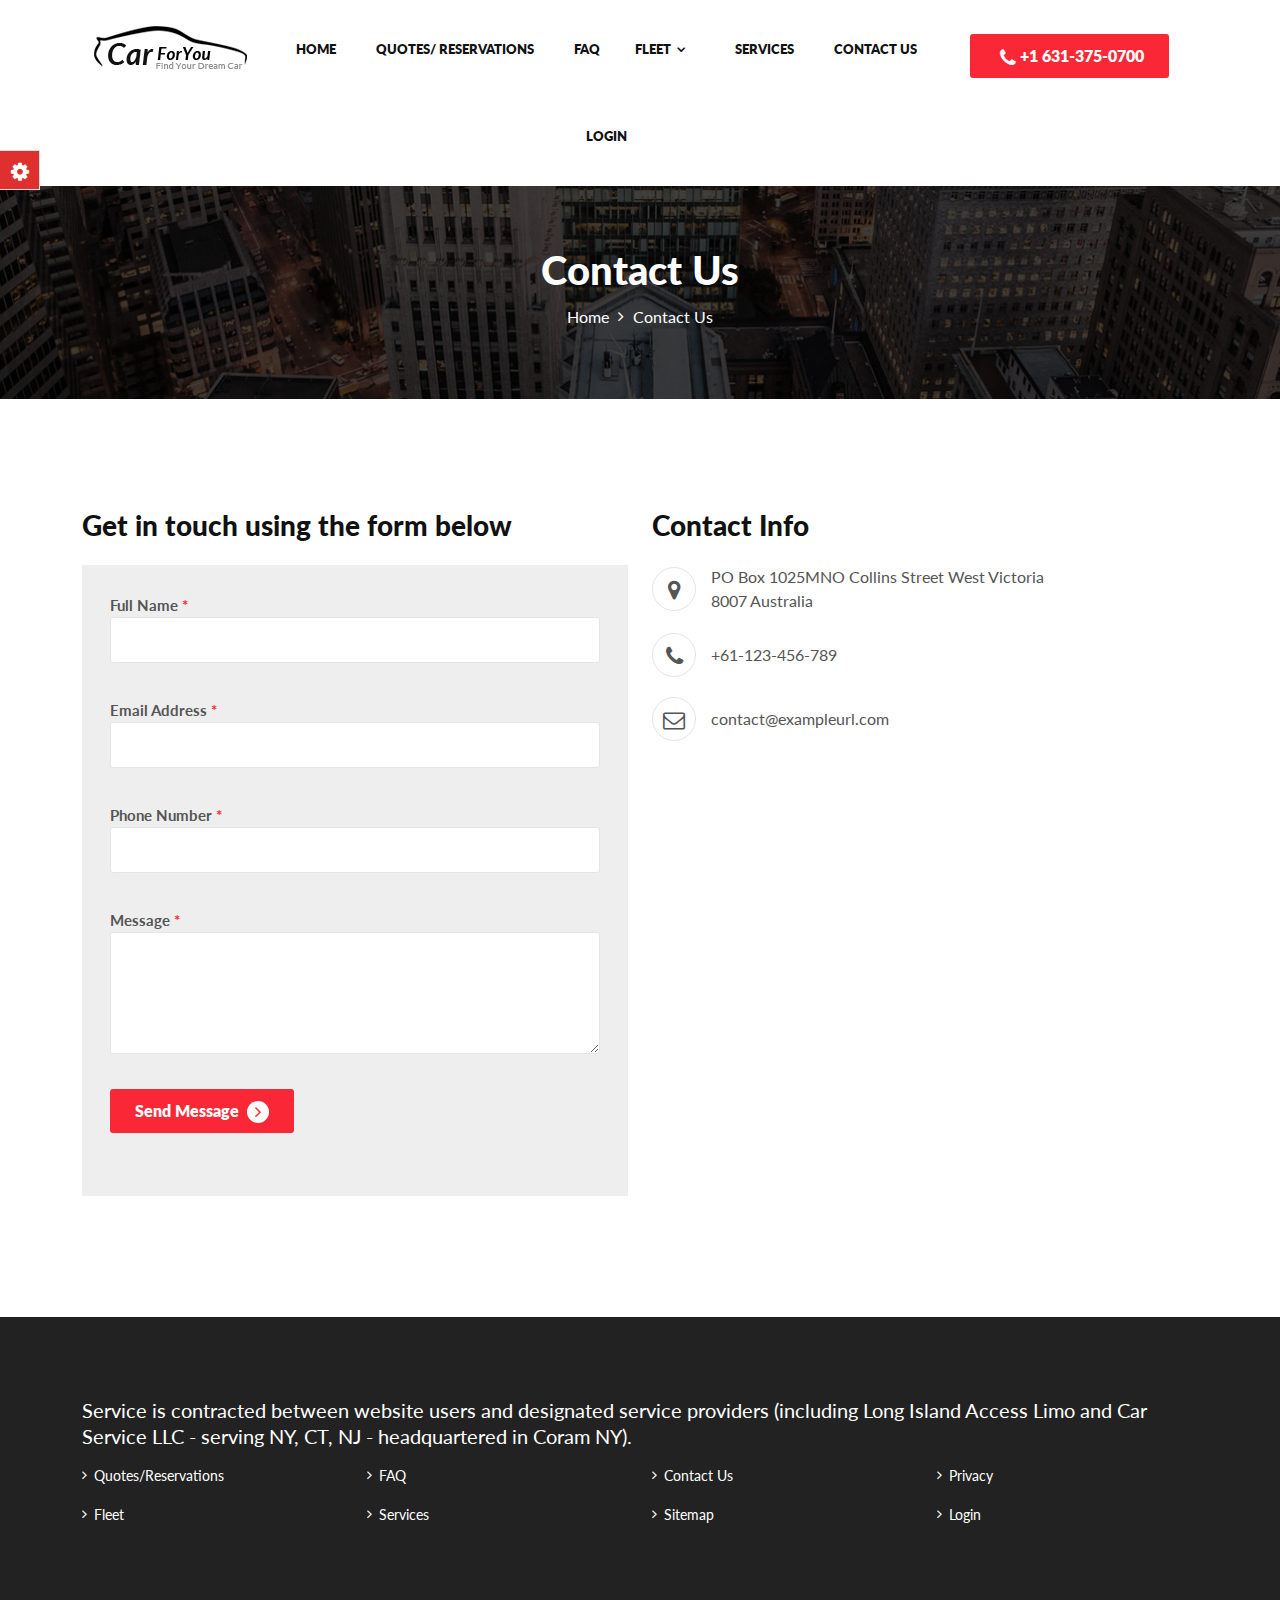
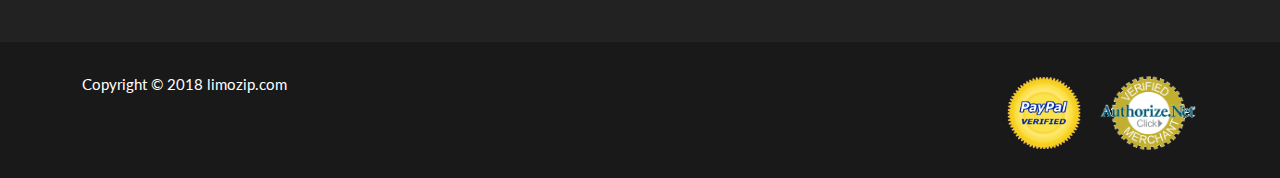
==== commit e7f85b7a: "all page design change" ====
--- a/contact-us.html
+++ b/contact-us.html
@@ -1,57 +1,53 @@
 <!DOCTYPE HTML>
 <html lang="en">
-
-<!-- Mirrored from themes.webmasterdriver.net/carforyou/demo/contact-us.html by HTTrack Website Copier/3.x [XR&CO'2014], Sun, 02 Jan 2022 07:45:04 GMT -->
 <head>
-<meta http-equiv="Content-Type" content="text/html; charset=utf-8">
-<meta http-equiv="X-UA-Compatible" content="IE=edge">
-<meta name="viewport" content="width=device-width,initial-scale=1">
-<meta name="keywords" content="">
-<meta name="description" content="">
-<title>CarForYou - Responsive Car Dealer HTML5 Template</title>
-<!--Bootstrap -->
-<link rel="stylesheet" href="assets/css/bootstrap.min.css" type="text/css">
-<!--Custome Style -->
-<link rel="stylesheet" href="assets/css/style.css" type="text/css">
-<link rel="stylesheet" href="assets/css/custom.css" type="text/css">
-<!--OWL Carousel slider-->
-<link rel="stylesheet" href="assets/css/owl.carousel.css" type="text/css">
-<link rel="stylesheet" href="assets/css/owl.transitions.css" type="text/css">
-<!--slick-slider -->
-<link href="assets/css/slick.css" rel="stylesheet">
-<!--bootstrap-slider -->
-<link href="assets/css/bootstrap-slider.min.css" rel="stylesheet">
-<!--FontAwesome Font Style -->
-<link href="assets/css/font-awesome.min.css" rel="stylesheet">
-
-<!-- SWITCHER -->
-		<link rel="stylesheet" id="switcher-css" type="text/css" href="assets/switcher/css/switcher.css" media="all" />
-		<link rel="alternate stylesheet" type="text/css" href="assets/switcher/css/red.css" title="red" media="all" data-default-color="true" />
-		<link rel="alternate stylesheet" type="text/css" href="assets/switcher/css/orange.css" title="orange" media="all" />
-		<link rel="alternate stylesheet" type="text/css" href="assets/switcher/css/blue.css" title="blue" media="all" />
-		<link rel="alternate stylesheet" type="text/css" href="assets/switcher/css/pink.css" title="pink" media="all" />
-		<link rel="alternate stylesheet" type="text/css" href="assets/switcher/css/green.css" title="green" media="all" />
-		<link rel="alternate stylesheet" type="text/css" href="assets/switcher/css/purple.css" title="purple" media="all" />
-        
-<!-- Fav and touch icons -->
-<link rel="apple-touch-icon-precomposed" sizes="144x144" href="assets/images/favicon-icon/apple-touch-icon-144-precomposed.png">
-<link rel="apple-touch-icon-precomposed" sizes="114x114" href="assets/images/favicon-icon/apple-touch-icon-114-precomposed.html">
-<link rel="apple-touch-icon-precomposed" sizes="72x72" href="assets/images/favicon-icon/apple-touch-icon-72-precomposed.png">
-<link rel="apple-touch-icon-precomposed" href="assets/images/favicon-icon/apple-touch-icon-57-precomposed.png">
-<link rel="shortcut icon" href="assets/images/favicon-icon/favicon.png">
-<!-- Google-Font-->
-<link href="https://fonts.googleapis.com/css?family=Lato:300,400,700,900" rel="stylesheet">
-<!-- HTML5 Shim and Respond.js IE8 support of HTML5 elements and media queries -->
-<!-- WARNING: Respond.js doesn't work if you view the page via file:// -->
-<!--[if lt IE 9]>
-        <script src="https://oss.maxcdn.com/libs/html5shiv/3.7.0/html5shiv.js"></script>
-        <script src="https://oss.maxcdn.com/libs/respond.js/1.4.2/respond.min.js"></script>
-<![endif]-->  
+    <meta http-equiv="Content-Type" content="text/html; charset=utf-8">
+    <meta http-equiv="X-UA-Compatible" content="IE=edge">
+    <meta name="viewport" content="width=device-width,initial-scale=1">
+    <meta name="keywords" content="">
+    <meta name="description" content="">
+    <title>CarForYou - Responsive Car Dealer HTML5 Template</title>
+    <!--Bootstrap -->
+    <link rel="stylesheet" href="assets/css/bootstrap.min.css" type="text/css">
+    <!--Custome Style -->
+    <link rel="stylesheet" href="assets/css/style.css" type="text/css">
+    <link rel="stylesheet" href="assets/css/custom.css" type="text/css">
+    <!--OWL Carousel slider-->
+    <link rel="stylesheet" href="assets/css/owl.carousel.css" type="text/css">
+    <link rel="stylesheet" href="assets/css/owl.transitions.css" type="text/css">
+    <!--slick-slider -->
+    <link href="assets/css/slick.css" rel="stylesheet">
+    <!--bootstrap-slider -->
+    <link href="assets/css/bootstrap-slider.min.css" rel="stylesheet">
+    <!--FontAwesome Font Style -->
+    <link href="assets/css/font-awesome.min.css" rel="stylesheet">
+
+    <!-- SWITCHER -->
+    <link rel="stylesheet" id="switcher-css" type="text/css" href="assets/switcher/css/switcher.css" media="all"/>
+    <link rel="alternate stylesheet" type="text/css" href="assets/switcher/css/red.css" title="red" media="all"
+          data-default-color="true"/>
+    <link rel="alternate stylesheet" type="text/css" href="assets/switcher/css/orange.css" title="orange" media="all"/>
+    <link rel="alternate stylesheet" type="text/css" href="assets/switcher/css/blue.css" title="blue" media="all"/>
+    <link rel="alternate stylesheet" type="text/css" href="assets/switcher/css/pink.css" title="pink" media="all"/>
+    <link rel="alternate stylesheet" type="text/css" href="assets/switcher/css/green.css" title="green" media="all"/>
+    <link rel="alternate stylesheet" type="text/css" href="assets/switcher/css/purple.css" title="purple" media="all"/>
+
+    <!-- Fav and touch icons -->
+    <link rel="apple-touch-icon-precomposed" sizes="144x144"
+          href="assets/images/favicon-icon/apple-touch-icon-144-precomposed.png">
+    <link rel="apple-touch-icon-precomposed" sizes="114x114"
+          href="assets/images/favicon-icon/apple-touch-icon-114-precomposed.html">
+    <link rel="apple-touch-icon-precomposed" sizes="72x72"
+          href="assets/images/favicon-icon/apple-touch-icon-72-precomposed.png">
+    <link rel="apple-touch-icon-precomposed" href="assets/images/favicon-icon/apple-touch-icon-57-precomposed.png">
+    <link rel="shortcut icon" href="assets/images/favicon-icon/favicon.png">
+    <!-- Google-Font-->
+    <link href="https://fonts.googleapis.com/css?family=Lato:300,400,700,900" rel="stylesheet">
 </head>
-<body>
+<body class="index2">
 
 <!-- Start Switcher -->
-<div class="switcher-wrapper">	
+<div class="switcher-wrapper">
     <div class="demo_changer">
         <div class="demo-icon customBgColor"><i class="fa fa-cog fa-spin fa-2x"></i></div>
         <div class="form_holder">
@@ -60,12 +56,18 @@
                     <div class="predefined_styles">
                         <div class="skin-theme-switcher">
                             <h4>Color</h4>
-                            <a href="#" data-switchcolor="red" class="styleswitch" style="background-color:#de302f;"> </a>
-                            <a href="#" data-switchcolor="orange" class="styleswitch" style="background-color:#f76d2b;"> </a>
-                            <a href="#" data-switchcolor="blue" class="styleswitch" style="background-color:#228dcb;"> </a>
-                            <a href="#" data-switchcolor="pink" class="styleswitch" style="background-color:#FF2761;"> </a>
-                            <a href="#" data-switchcolor="green" class="styleswitch" style="background-color:#2dcc70;"> </a>
-                            <a href="#" data-switchcolor="purple" class="styleswitch" style="background-color:#6054c2;"> </a>
+                            <a href="#" data-switchcolor="red" class="styleswitch"
+                               style="background-color:#de302f;"> </a>
+                            <a href="#" data-switchcolor="orange" class="styleswitch"
+                               style="background-color:#f76d2b;"> </a>
+                            <a href="#" data-switchcolor="blue" class="styleswitch"
+                               style="background-color:#228dcb;"> </a>
+                            <a href="#" data-switchcolor="pink" class="styleswitch"
+                               style="background-color:#FF2761;"> </a>
+                            <a href="#" data-switchcolor="green" class="styleswitch"
+                               style="background-color:#2dcc70;"> </a>
+                            <a href="#" data-switchcolor="purple" class="styleswitch"
+                               style="background-color:#6054c2;"> </a>
                         </div>
                     </div>
                 </div>
@@ -73,536 +75,245 @@
         </div>
     </div>
 </div>
-<!-- /Switcher -->  
+<!-- /Switcher -->
 
 <!--Header-->
-<header>
-  <div class="default-header">
-    <div class="container">
-      <div class="row">
-        <div class="col-sm-3 col-md-2">
-          <div class="logo"> <a href="index.html"><img src="assets/images/logo.png" alt="image"/></a> </div>
-        </div>
-        <div class="col-sm-9 col-md-10">
-          <div class="header_info">
-            <div class="header_widgets">
-              <div class="circle_icon"> <i class="fa fa-envelope" aria-hidden="true"></i> </div>
-              <p class="uppercase_text">For Support Mail us : </p>
-              <a href="mailto:info@example.com">info@example.com</a> </div>
-            <div class="header_widgets">
-              <div class="circle_icon"> <i class="fa fa-phone" aria-hidden="true"></i> </div>
-              <p class="uppercase_text">Service Helpline Call Us: </p>
-              <a href="tel:61-1234-5678-09">+61-1234-5678-9</a> </div>
-            <div class="social-follow">
-              <ul>
-                <li><a href="#"><i class="fa fa-facebook-square" aria-hidden="true"></i></a></li>
-                <li><a href="#"><i class="fa fa-twitter-square" aria-hidden="true"></i></a></li>
-                <li><a href="#"><i class="fa fa-linkedin-square" aria-hidden="true"></i></a></li>
-                <li><a href="#"><i class="fa fa-instagram" aria-hidden="true"></i></a></li>
-              </ul>
-            </div>
-            <div class="login_btn"> <a href="#loginform" class="btn btn-xs uppercase" data-bs-toggle="modal" data-bs-dismiss="modal">Login / Register</a> </div>
-          </div>
-        </div>
-      </div>
-    </div>
-  </div>
-  
-  <!-- Navigation -->
-  <nav id="navigation_bar" class="navbar navbar-expand-lg">
-    <div class="container">
-	<div class="row header-row desktop">
-      <div class="navbar-header">
-        <button class="navbar-toggler" type="button" data-bs-toggle="collapse" data-bs-target="#navbarSupportedContent" aria-controls="navbarSupportedContent" aria-expanded="false" aria-label="Toggle navigation"> <i class="fa fa-bars"></i> </button>
-      </div>
-      
-      <div class="collapse navbar-collapse" id="navbarSupportedContent">
-        <ul class="nav navbar-nav">
-          <li class="dropdown"><a href="#" id="dropdownMenuButton1" data-bs-toggle="dropdown" aria-expanded="false">Home</a>
-          	 <ul class="dropdown-menu">
-              <li><a href="index.html">Home Page 1</a></li>
-              <li><a href="index-2.html">Home Page 2</a></li>
-			  <li><a href="index-3.html">Home Page 3</a></li>
-            </ul>
-          </li>
-          <li><a href="about-us.html">About Us</a></li>
-          <li class="dropdown"><a href="#" id="dropdownMenuButton1" data-bs-toggle="dropdown" aria-expanded="false">Inventory</a>
-            <ul class="dropdown-menu">
-              <li><a href="listing-grid.html">Grid Style</a></li>
-              <li><a href="listing-classic.html">Classic Style</a></li>
-              <li><a href="listing-detail.html">Detail Page Style 1</a></li>
-              <li><a href="listing-detail-2.html">Detail Page Style 2</a></li>
-            </ul>
-          </li>
-          <li class="dropdown"><a href="#" id="dropdownMenuButton1" data-bs-toggle="dropdown" aria-expanded="false">Dealers</a>
-            <ul class="dropdown-menu">
-              <li><a href="dealers-list.html">List View</a></li>
-              <li><a href="dealers-profile.html">Detail Page</a></li>
-            </ul>
-          </li>
-          <li class="dropdown"><a href="#" id="dropdownMenuButton1" data-bs-toggle="dropdown" aria-expanded="false">Pages</a>
-            <ul class="dropdown-menu">
-              <li><a href="services.html">Services</a></li>
-              <li><a href="contact-us.html">Contact Us</a></li>
-              <li><a href="compare.html">Compare Vehicles</a></li>
-              <li><a href="faq.html">FAQ</a></li>
-              <li><a href="404.html">404 Error</a></li>
-              <li><a href="coming-soon.html">Coming Soon</a></li>
-            </ul>
-          </li>
-          <li class="dropdown"><a href="#" id="dropdownMenuButton1" data-bs-toggle="dropdown" aria-expanded="false">News</a>
-            <ul class="dropdown-menu">
-              <li><a href="blog-left-sidebar.html">Blog Left Sidebar</a></li>
-              <li><a href="blog-right-sidebar.html">Blog Right Sidebar</a></li>
-              <li><a href="blog-detail.html">Blog Detail</a></li>
-            </ul>
-          </li>
-        </ul>
-      </div>
-	  <div class="header_wrap">
-        <div class="user_login">
-          <ul>
-            <li class="dropdown dropdown-toggle"> <a href="#" class="dropdown-toggle" id="dropdownMenuButton1" data-bs-toggle="dropdown" aria-expanded="false"><i class="fa fa-user-circle" aria-hidden="true"></i> Jhon Anderson <i class="fa fa-angle-down" aria-hidden="true"></i></a>
-              <ul class="dropdown-menu" aria-labelledby="dropdownMenuButton1">
-                <li><a class="dropdown-item" href="profile-settings.html">Profile Settings</a></li>
-                <li><a class="dropdown-item" href="my-vehicles.html">My Vehicles</a></li>
-                <li><a class="dropdown-item" href="post-vehicle.html">Post a Vehicle</a></li>
-                <li><a class="dropdown-item" href="#">Sign Out</a></li>
-              </ul>
-            </li>
-          </ul>
-        </div>
-        <div class="header_search">
-          <div id="search_toggle"><i class="fa fa-search" aria-hidden="true"></i></div>
-          <form action="#" method="get" id="header-search-form">
-            <input type="text" placeholder="Search..." class="form-control">
-            <button type="submit"><i class="fa fa-search" aria-hidden="true"></i></button>
-          </form>
-        </div>
-      </div>
-	  </div>
-	  
-	   <!-- mobile-view -->
-	  <div class="row header-row mobile">
-	<div class="col-10 col-md-8 right">
-      <div class="navbar-header">
-        <button class="navbar-toggler" type="button" data-bs-toggle="collapse" data-bs-target="#navbarSupportedContent" aria-controls="navbarSupportedContent" aria-expanded="false" aria-label="Toggle navigation"> <i class="fa fa-bars"></i> </button>
-      </div>
-      
-      <div class="collapse navbar-collapse" id="navbarSupportedContent">
-        <ul class="nav navbar-nav">
-          <li class="dropdown"><a href="#" id="dropdownMenuButton1" data-bs-toggle="dropdown" aria-expanded="false">Home</a>
-          	 <ul class="dropdown-menu">
-              <li><a href="index.html">Home Page 1</a></li>
-              <li><a href="index-2.html">Home Page 2</a></li>
-			  <li><a href="index-3.html">Home Page 3</a></li>
-            </ul>
-          </li>
-          <li><a href="about-us.html">About Us</a></li>
-          <li class="dropdown"><a href="#" id="dropdownMenuButton1" data-bs-toggle="dropdown" aria-expanded="false">Inventory</a>
-            <ul class="dropdown-menu">
-              <li><a href="listing-grid.html">Grid Style</a></li>
-              <li><a href="listing-classic.html">Classic Style</a></li>
-              <li><a href="listing-detail.html">Detail Page Style 1</a></li>
-              <li><a href="listing-detail-2.html">Detail Page Style 2</a></li>
-            </ul>
-          </li>
-          <li class="dropdown"><a href="#" id="dropdownMenuButton1" data-bs-toggle="dropdown" aria-expanded="false">Dealers</a>
-            <ul class="dropdown-menu">
-              <li><a href="dealers-list.html">List View</a></li>
-              <li><a href="dealers-profile.html">Detail Page</a></li>
-            </ul>
-          </li>
-          <li class="dropdown"><a href="#" id="dropdownMenuButton1" data-bs-toggle="dropdown" aria-expanded="false">Pages</a>
-            <ul class="dropdown-menu">
-              <li><a href="services.html">Services</a></li>
-              <li><a href="contact-us.html">Contact Us</a></li>
-              <li><a href="compare.html">Compare Vehicles</a></li>
-              <li><a href="faq.html">FAQ</a></li>
-              <li><a href="404.html">404 Error</a></li>
-              <li><a href="coming-soon.html">Coming Soon</a></li>
-            </ul>
-          </li>
-          <li class="dropdown"><a href="#" id="dropdownMenuButton1" data-bs-toggle="dropdown" aria-expanded="false">News</a>
-            <ul class="dropdown-menu">
-              <li><a href="blog-left-sidebar.html">Blog Left Sidebar</a></li>
-              <li><a href="blog-right-sidebar.html">Blog Right Sidebar</a></li>
-              <li><a href="blog-detail.html">Blog Detail</a></li>
-            </ul>
-          </li>
-        </ul>
-      </div>
-	  <div class="header_wrap">
-        <div class="user_login">
-          <ul>
-            <li class="dropdown dropdown-toggle"> <a href="#" class="dropdown-toggle" id="dropdownMenuButton1" data-bs-toggle="dropdown" aria-expanded="false"><i class="fa fa-user-circle" aria-hidden="true"></i> Jhon Anderson <i class="fa fa-angle-down" aria-hidden="true"></i></a>
-              <ul class="dropdown-menu" aria-labelledby="dropdownMenuButton1">
-                <li><a class="dropdown-item" href="profile-settings.html">Profile Settings</a></li>
-                <li><a class="dropdown-item" href="my-vehicles.html">My Vehicles</a></li>
-                <li><a class="dropdown-item" href="post-vehicle.html">Post a Vehicle</a></li>
-                <li><a class="dropdown-item" href="#">Sign Out</a></li>
-              </ul>
-            </li>
-          </ul>
-        </div>
-        <div class="header_search">
-          <div id="search_toggle"><i class="fa fa-search" aria-hidden="true"></i></div>
-          <form action="#" method="get" id="header-search-form">
-            <input type="text" placeholder="Search..." class="form-control">
-            <button type="submit"><i class="fa fa-search" aria-hidden="true"></i></button>
-          </form>
-        </div>
-      </div>
-	  </div>
-	  
-	  <div class="col-2 col-md-4 right">
-		<div class="user_login mobile">
-          <ul>
-            <li class="dropdown"> <a href="#" id="dropdownMenuButton1" data-bs-toggle="dropdown" aria-expanded="false"><i class="fa fa-user-circle" aria-hidden="true"></i></a>
-              <ul class="dropdown-menu">
-                <li><a href="profile-settings.html">Profile Settings</a></li>
-                <li><a href="my-vehicles.html">My Vehicles</a></li>
-                <li><a href="post-vehicle.html">Post a Vehicle</a></li>
-                <li><a href="#">Sign Out</a></li>
-              </ul>
-            </li>
-          </ul>
-        </div>
-	  </div>
-	  
-	  </div>
-	  <!-- mobile-view -->
-	  
-	  
-    </div>
-  </nav>
-  <!-- Navigation end --> 
-  
+<header class="header_style2 nav-stacked affix-top" data-spy="affix" data-offset-top="1">
+    <!-- Navigation -->
+    <nav id="navigation_bar" class="navbar navbar-expand-lg">
+        <div class="container custom-con">
+            <div class="row header-row padding-remove">
+                <div class="navbar-header">
+                    <div class="logo"><a href="index.html"><img src="assets/images/logo.png" alt="image"/></a></div>
+
+                    <button class="navbar-toggler" type="button" data-bs-toggle="collapse"
+                            data-bs-target="#navbarSupportedContent" aria-controls="navbarSupportedContent"
+                            aria-expanded="false" aria-label="Toggle navigation"><i class="fa fa-bars"></i></button>
+                </div>
+                <div class="collapse navbar-collapse" id="navbarSupportedContent">
+                    <ul class="nav navbar-nav">
+                        <li>
+                            <a href="index.html">Home</a>
+                        </li>
+                        <li><a href="quote-reservation.html">Quotes/ Reservations</a></li>
+                        <li><a href="faq.html">FAQ</a></li>
+                        <li class="dropdown"><a href="#" data-bs-toggle="dropdown" aria-expanded="false">Fleet</a>
+                            <ul class="dropdown-menu">
+                                <li><a href="fleet.html">Sedans</a></li>
+                                <li><a href="fleet.html">SUVs</a></li>
+                            </ul>
+                        </li>
+                        <li>
+                            <a href="services.html">Services</a>
+                        </li>
+                        <li>
+                            <a href="contact-us.html">Contact us</a>
+                        </li>
+                        <li>
+                            <a href="#loginform" data-bs-toggle="modal" data-bs-dismiss="modal">Login</a>
+                        </li>
+                    </ul>
+                </div>
+
+                <div class="header_wrap margin-remove" style="font-size: 30px;">
+                    <div class="login_btn btn"><i class="fa fa-phone" aria-hidden="true"></i> +1 631-375-0700</div>
+                </div>
+            </div>
+        </div>
+    </nav>
+    <!-- Navigation end -->
+
 </header>
-<!-- /Header --> 
+<!-- /Header -->
 
 <!--Page Header-->
 <section class="page-header contactus_page">
-  <div class="container">
-    <div class="page-header_wrap">
-      <div class="page-heading">
-        <h1>Contact Us</h1>
-      </div>
-      <ul class="coustom-breadcrumb">
-        <li><a href="#">Home</a></li>
-        <li>Contact Us</li>
-      </ul>
-    </div>
-  </div>
-  <!-- Dark Overlay-->
-  <div class="dark-overlay"></div>
+    <div class="container">
+        <div class="page-header_wrap">
+            <div class="page-heading">
+                <h1>Contact Us</h1>
+            </div>
+            <ul class="coustom-breadcrumb">
+                <li><a href="#">Home</a></li>
+                <li>Contact Us</li>
+            </ul>
+        </div>
+    </div>
+    <!-- Dark Overlay-->
+    <div class="dark-overlay"></div>
 </section>
-<!-- /Page Header--> 
+<!-- /Page Header-->
 
 <!--Contact-us-->
 <section class="contact_us section-padding">
-  <div class="container">
-    <div  class="row">
-      <div class="col-md-6">
-        <h3>Get in touch using the form below</h3>
-        <div class="contact_form gray-bg">
-          <form action="#" method="get">
-            <div class="form-group">
-              <label class="control-label">Full Name <span>*</span></label>
-              <input type="text" class="form-control white_bg" id="fullname">
-            </div>
-            <div class="form-group">
-              <label class="control-label">Email Address <span>*</span></label>
-              <input type="email" class="form-control white_bg" id="emailaddress">
-            </div>
-            <div class="form-group">
-              <label class="control-label">Phone Number <span>*</span></label>
-              <input type="text" class="form-control white_bg" id="phonenumber">
-            </div>
-            <div class="form-group">
-              <label class="control-label">Message <span>*</span></label>
-              <textarea class="form-control custom-height white_bg" rows="4"></textarea>
-            </div>
-            <div class="form-group">
-              <button class="btn" type="submit">Send Message <span class="angle_arrow"><i class="fa fa-angle-right" aria-hidden="true"></i></span></button>
-            </div>
-          </form>
-        </div>
-      </div>
-      <div class="col-md-6">
-        <h3>Contact Info</h3>
-        <div class="contact_detail">
-          <ul>
-            <li>
-              <div class="icon_wrap"><i class="fa fa-map-marker" aria-hidden="true"></i></div>
-              <div class="contact_info_m">PO Box 1025MNO Collins Street West Victoria 8007 Australia</div>
-            </li>
-            <li>
-              <div class="icon_wrap"><i class="fa fa-phone" aria-hidden="true"></i></div>
-              <div class="contact_info_m"><a href="tel:61-1234-567-90">+61-123-456-789</a></div>
-            </li>
-            <li>
-              <div class="icon_wrap"><i class="fa fa-envelope-o" aria-hidden="true"></i></div>
-              <div class="contact_info_m"><a href="mailto:contact@exampleurl.com">contact@exampleurl.com</a></div>
-            </li>
-          </ul>
-          <div class="map_wrap">
-            <iframe src="https://www.google.com/maps/embed?pb=!1m18!1m12!1m3!1d26361315.424069386!2d-113.75658747371207!3d36.241096924675375!2m3!1f0!2f0!3f0!3m2!1i1024!2i768!4f13.1!3m3!1m2!1s0x54eab584e432360b%3A0x1c3bb99243deb742!2sUnited+States!5e0!3m2!1sen!2sin!4v1483614660041" width="100%" frameborder="0" style="border:0" allowfullscreen></iframe>
-          </div>
-        </div>
-      </div>
-    </div>
-  </div>
+    <div class="container">
+        <div class="row">
+            <div class="col-md-6">
+                <h3>Get in touch using the form below</h3>
+                <div class="contact_form gray-bg">
+                    <form action="#" method="get">
+                        <div class="form-group">
+                            <label class="control-label">Full Name <span>*</span></label>
+                            <input type="text" class="form-control white_bg" id="fullname">
+                        </div>
+                        <div class="form-group">
+                            <label class="control-label">Email Address <span>*</span></label>
+                            <input type="email" class="form-control white_bg" id="emailaddress">
+                        </div>
+                        <div class="form-group">
+                            <label class="control-label">Phone Number <span>*</span></label>
+                            <input type="text" class="form-control white_bg" id="phonenumber">
+                        </div>
+                        <div class="form-group">
+                            <label class="control-label">Message <span>*</span></label>
+                            <textarea class="form-control custom-height white_bg" rows="4"></textarea>
+                        </div>
+                        <div class="form-group">
+                            <button class="btn" type="submit">Send Message <span class="angle_arrow"><i
+                                    class="fa fa-angle-right" aria-hidden="true"></i></span></button>
+                        </div>
+                    </form>
+                </div>
+            </div>
+            <div class="col-md-6">
+                <h3>Contact Info</h3>
+                <div class="contact_detail">
+                    <ul>
+                        <li>
+                            <div class="icon_wrap"><i class="fa fa-map-marker" aria-hidden="true"></i></div>
+                            <div class="contact_info_m">PO Box 1025MNO Collins Street West Victoria 8007 Australia</div>
+                        </li>
+                        <li>
+                            <div class="icon_wrap"><i class="fa fa-phone" aria-hidden="true"></i></div>
+                            <div class="contact_info_m"><a href="tel:61-1234-567-90">+61-123-456-789</a></div>
+                        </li>
+                        <li>
+                            <div class="icon_wrap"><i class="fa fa-envelope-o" aria-hidden="true"></i></div>
+                            <div class="contact_info_m"><a
+                                    href="mailto:contact@exampleurl.com">contact@exampleurl.com</a></div>
+                        </li>
+                    </ul>
+                    <div class="map_wrap">
+                        <iframe src="https://www.google.com/maps/embed?pb=!1m18!1m12!1m3!1d26361315.424069386!2d-113.75658747371207!3d36.241096924675375!2m3!1f0!2f0!3f0!3m2!1i1024!2i768!4f13.1!3m3!1m2!1s0x54eab584e432360b%3A0x1c3bb99243deb742!2sUnited+States!5e0!3m2!1sen!2sin!4v1483614660041"
+                                width="100%" frameborder="0" style="border:0" allowfullscreen></iframe>
+                    </div>
+                </div>
+            </div>
+        </div>
+    </div>
 </section>
-<!-- /Contact-us--> 
-
-<!--Brands-->
-<section class="brand-section gray-bg">
-  <div class="container">
-    <div class="brand-hadding">
-      <h5>Popular Brands</h5>
-    </div>
-    <div class="brand-logo-list">
-      <div id="popular_brands">
-        <div><a href="#"><img src="assets/images/brand-logo-1.png" class="img-fluid" alt="image"></a></div>
-        <div><a href="#"><img src="assets/images/brand-logo-2.png" class="img-fluid" alt="image"></a></div>
-        <div><a href="#"><img src="assets/images/brand-logo-3.png" class="img-fluid" alt="image"></a></div>
-        <div><a href="#"><img src="assets/images/brand-logo-4.png" class="img-fluid" alt="image"></a></div>
-        <div><a href="#"><img src="assets/images/brand-logo-5.png" class="img-fluid" alt="image"></a></div>
-      </div>
-    </div>
-  </div>
-</section>
-<!-- /Brands--> 
-
+<!-- /Contact-us-->
 
 <!--Footer -->
 <footer>
-  <div class="footer-top">
-    <div class="container">
-      <div class="row">
-        <div class="col-md-3 col-sm-6">
-          <h6>Top Categores</h6>
-          <ul>
-            <li><a href="#">Crossovers</a></li>
-            <li><a href="#">Hybrids</a></li>
-            <li><a href="#">Hybrid Cars</a></li>
-            <li><a href="#">Hybrid SUVs</a></li>
-            <li><a href="#">Concept Vehicles</a></li>
-          </ul>
-        </div>
-        <div class="col-md-3 col-sm-6">
-          <h6>About Us</h6>
-          <ul>
-            <li><a href="#">Privacy</a></li>
-            <li><a href="#">Hybrid Cars</a></li>
-            <li><a href="#">Cookies</a></li>
-            <li><a href="#">Trademarks</a></li>
-            <li><a href="#">Terms of use</a></li>
-          </ul>
-        </div>
-        <div class="col-md-3 col-sm-6">
-          <h6>Useful Links</h6>
-          <ul>
-            <li><a href="#">Our Partners</a></li>
-            <li><a href="#">Careers</a></li>
-            <li><a href="#">Sitemap</a></li>
-            <li><a href="#">Investors</a></li>
-            <li><a href="#">Request a Quote</a></li>
-          </ul>
-        </div>
-        <div class="col-md-3 col-sm-6">
-          <h6>Subscribe Newsletter</h6>
-          <div class="newsletter-form">
-            <form action="#">
-              <div class="form-group">
-                <input type="email" class="form-control newsletter-input" required placeholder="Enter Email Address" />
-              </div>
-              <button type="submit" class="btn btn-block">Subscribe <span class="angle_arrow"><i class="fa fa-angle-right" aria-hidden="true"></i></span></button>
-            </form>
-            <p class="subscribed-text">*We send great deals and latest auto news to our subscribed users very week.</p>
-          </div>
-        </div>
-      </div>
-    </div>
-  </div>
-  <div class="footer-bottom">
-    <div class="container">
-      <div class="row">
-        
-        <div class="col-md-6">
-          <p class="copy-right">Copyright &copy; 2021 CarForYou. All Rights Reserved</p>
-        </div>
-		<div class="col-md-6 text-right">
-          <div class="footer_widget">
-            <p>Download Our APP:</p>
-            <ul>
-              <li><a href="#"><i class="fa fa-android" aria-hidden="true"></i></a></li>
-              <li><a href="#"><i class="fa fa-apple" aria-hidden="true"></i></a></li>
-            </ul>
-          </div>
-          <div class="footer_widget">
-            <p>Connect with Us:</p>
-            <ul>
-              <li><a href="#"><i class="fa fa-facebook-square" aria-hidden="true"></i></a></li>
-              <li><a href="#"><i class="fa fa-twitter-square" aria-hidden="true"></i></a></li>
-              <li><a href="#"><i class="fa fa-linkedin-square" aria-hidden="true"></i></a></li>
-              <li><a href="#"><i class="fa fa-instagram" aria-hidden="true"></i></a></li>
-            </ul>
-          </div>
-        </div>
-      </div>
-    </div>
-  </div>
+    <div class="footer-top">
+        <div class="container">
+            <p style="font-size: 20px;" class="white-text">Service is contracted between website users and designated
+                service providers
+                (including Long Island Access Limo and Car Service LLC - serving NY, CT, NJ - headquartered in Coram
+                NY).</p>
+            <div class="row">
+                <div class="col-md-3 col-sm-6">
+                    <ul>
+                        <li><a href="quote-reservation.html">Quotes/Reservations</a></li>
+                        <li><a href="fleet.html">Fleet</a></li>
+                    </ul>
+                </div>
+                <div class="col-md-3 col-sm-6">
+                    <ul>
+                        <li><a href="faq.html">FAQ</a></li>
+                        <li><a href="services.html">Services</a></li>
+                    </ul>
+                </div>
+                <div class="col-md-3 col-sm-6">
+                    <ul>
+                        <li><a href="contact-us.html">Contact Us</a></li>
+                        <li><a href="#">Sitemap</a></li>
+                    </ul>
+                </div>
+                <div class="col-md-3 col-sm-6">
+                    <ul>
+                        <li><a href="#">Privacy</a></li>
+                        <li><a href="#">Login</a></li>
+                    </ul>
+                </div>
+            </div>
+        </div>
+    </div>
+    <div class="footer-bottom">
+        <div class="container">
+            <div class="row">
+
+                <div class="col-md-6">
+                    <p class="copy-right">Copyright &copy; 2018 limozip.com</p>
+                </div>
+                <div class="col-md-6" align="right">
+                    <div class="footer_widget">
+                        <img src="assets/card-image/388-3884635_paypal-logo-e-commerce-payment-system-paypal-verified-removebg-preview.png"
+                             width="100px">
+                        <img src="assets/card-image/integration_logo_authorizenet_verifiedmerchant.gif"
+                             width="100px">
+                    </div>
+                </div>
+            </div>
+        </div>
+    </div>
 </footer>
-<!-- /Footer--> 
+<!-- /Footer-->
 
 <!--Back to top-->
-<div id="back-top" class="back-top"> <a href="#top"><i class="fa fa-angle-up" aria-hidden="true"></i> </a> </div>
-<!--/Back to top--> 
+<div id="back-top" class="back-top"><a href="#top"><i class="fa fa-angle-up" aria-hidden="true"></i> </a></div>
+<!--/Back to top-->
 
 <!--Login-Form -->
 <div class="modal fade" id="loginform">
-  <div class="modal-dialog modal-lg" role="document">
-    <div class="modal-content">
-      <div class="modal-header">
-        <button type="button" class="close" data-bs-dismiss="modal" aria-label="Close"><span aria-hidden="true">&times;</span></button>
-        <h3 class="modal-title">Login</h3>
-      </div>
-      <div class="modal-body">
-        
-          <div class="login_wrap">
-		  <div class="row">
-            <div class="col-md-6 col-sm-6">
-              <form action="#" method="get">
-                <div class="form-group">
-                  <input type="text" class="form-control" placeholder="Username or Email address*">
-                </div>
-                <div class="form-group">
-                  <input type="password" class="form-control" placeholder="Password*">
-                </div>
-                <div class="form-group checkbox">
-                  <input type="checkbox" id="remember">
-                  <label for="remember">Remember Me</label>
-                </div>
-                <div class="form-group">
-                  <input type="submit" value="Login" class="btn btn-block">
-                </div>
-              </form>
-            </div>
-            <div class="col-md-6 col-sm-6">
-              <h6 class="gray_text">Login the Quick Way</h6>
-              <a href="#" class="btn btn-block facebook-btn"><i class="fa fa-facebook-square" aria-hidden="true"></i> Login with Facebook</a> <a href="#" class="btn btn-block twitter-btn"><i class="fa fa-twitter-square" aria-hidden="true"></i> Login with Twitter</a> <a href="#" class="btn btn-block googleplus-btn"><i class="fa fa-google-plus-square" aria-hidden="true"></i> Login with Google+</a> </div>
-            <div class="mid_divider"></div>
-          </div>
-        </div>
-      </div>
-      <div class="modal-footer text-center">
-        <p>Don't have an account? <a href="#signupform" data-bs-toggle="modal" data-bs-dismiss="modal">Signup Here</a></p></br>
-        <p><a href="#forgotpassword" data-bs-toggle="modal" data-bs-dismiss="modal">Forgot Password ?</a></p>
-      </div>
-    </div>
-  </div>
+    <div class="modal-dialog modal-lg" role="document">
+        <div class="modal-content">
+            <div class="modal-header">
+                <button type="button" class="close" data-bs-dismiss="modal" aria-label="Close"><span aria-hidden="true">&times;</span>
+                </button>
+                <h3 class="modal-title">Login</h3>
+            </div>
+            <div class="modal-body">
+
+                <div class="login_wrap">
+                    <div class="row">
+                        <div class="col-md-12 col-sm-12">
+                            <form action="#" method="get">
+                                <div class="form-group">
+                                    <input type="text" class="form-control" placeholder="Username or Email address*">
+                                </div>
+                                <div class="form-group">
+                                    <input type="password" class="form-control" placeholder="Password*">
+                                </div>
+                                <div class="form-group checkbox">
+                                    <input type="checkbox" id="remember">
+                                    <label for="remember">Remember Me</label>
+                                </div>
+                                <div class="form-group">
+                                    <input type="submit" value="Login" class="btn btn-block">
+                                </div>
+                            </form>
+                        </div>
+                    </div>
+                </div>
+            </div>
+        </div>
+    </div>
 </div>
-<!--/Login-Form --> 
-
-<!--Register-Form -->
-<div class="modal fade" id="signupform">
-  <div class="modal-dialog modal-lg" role="document">
-    <div class="modal-content">
-      <div class="modal-header">
-        <button type="button" class="close" data-bs-dismiss="modal" aria-label="Close"><span aria-hidden="true">&times;</span></button>
-        <h3 class="modal-title">Sign Up</h3>
-      </div>
-      <div class="modal-body">
-        
-          <div class="signup_wrap">
-		  <div class="row">
-            <div class="col-md-6 col-sm-6">
-              <form action="#" method="get">
-                <div class="form-group">
-                  <input type="text" class="form-control" placeholder="Full Name">
-                </div>
-                <div class="form-group">
-                  <input type="email" class="form-control" placeholder="Email Address">
-                </div>
-                <div class="form-group">
-                  <input type="password" class="form-control" placeholder="Password">
-                </div>
-                <div class="form-group">
-                  <input type="password" class="form-control" placeholder="Confirm Password">
-                </div>
-                <div class="form-group checkbox">
-                  <input type="checkbox" id="terms_agree">
-                  <label for="terms_agree">I Agree with <a href="#">Terms and Conditions</a></label>
-                </div>
-                <div class="form-group">
-                  <input type="submit" value="Sign Up" class="btn btn-block">
-                </div>
-              </form>
-            </div>
-            <div class="col-md-6 col-sm-6">
-              <h6 class="gray_text">Login the Quick Way</h6>
-              <a href="#" class="btn btn-block facebook-btn"><i class="fa fa-facebook-square" aria-hidden="true"></i> Login with Facebook</a> <a href="#" class="btn btn-block twitter-btn"><i class="fa fa-twitter-square" aria-hidden="true"></i> Login with Twitter</a> <a href="#" class="btn btn-block googleplus-btn"><i class="fa fa-google-plus-square" aria-hidden="true"></i> Login with Google+</a> </div>
-            <div class="mid_divider"></div>
-          </div>
-        </div>
-      </div>
-      <div class="modal-footer text-center">
-        <p>Already got an account? <a href="#loginform" data-bs-toggle="modal" data-bs-dismiss="modal">Login Here</a></p>
-      </div>
-    </div>
-  </div>
-</div>
-<!--/Register-Form --> 
-
-<!--Forgot-password-Form -->
-<div class="modal fade" id="forgotpassword">
-  <div class="modal-dialog" role="document">
-    <div class="modal-content">
-      <div class="modal-header">
-
-        <button type="button" class="close" data-bs-dismiss="modal" aria-label="Close"><span aria-hidden="true">&times;</span></button>
-        <h3 class="modal-title">Password Recovery</h3>
-      </div>
-      <div class="modal-body">
-        <div class="row">
-          <div class="forgotpassword_wrap">
-            <div class="col-md-12">
-              <form action="#" method="get">
-                <div class="form-group">
-                  <input type="email" class="form-control" placeholder="Your Email address*">
-                </div>
-                <div class="form-group">
-                  <input type="submit" value="Reset My Password" class="btn btn-block">
-                </div>
-              </form>
-              <div class="text-center">
-                <p class="gray_text">For security reasons we don't store your password. Your password will be reset and a new one will be send.</p>
-                <p><a href="#loginform" data-bs-toggle="modal" data-bs-dismiss="modal"><i class="fa fa-angle-double-left" aria-hidden="true"></i> Back to Login</a></p>
-              </div>
-            </div>
-          </div>
-        </div>
-      </div>
-    </div>
-  </div>
-</div>
-<!--/Forgot-password-Form --> 
-
-<!-- Scripts --> 
+<!--/Login-Form -->
+
+<!-- Scripts -->
 <script src="assets/js/jquery.min.js"></script>
-<script src="assets/js/bootstrap.min.js"></script> 
-<script src="assets/js/interface.js"></script> 
+<script src="assets/js/bootstrap.min.js"></script>
+<script src="assets/js/interface.js"></script>
 <!--Switcher-->
 <script src="assets/switcher/js/switcher.js"></script>
-<!--bootstrap-slider-JS--> 
-<script src="assets/js/bootstrap-slider.min.js"></script> 
-<!--Slider-JS--> 
-<script src="assets/js/slick.min.js"></script> 
+<!--bootstrap-slider-JS-->
+<script src="assets/js/bootstrap-slider.min.js"></script>
+<!--Slider-JS-->
+<script src="assets/js/slick.min.js"></script>
 <script src="assets/js/owl.carousel.min.js"></script>
 
 </body>
-
-<!-- Mirrored from themes.webmasterdriver.net/carforyou/demo/contact-us.html by HTTrack Website Copier/3.x [XR&CO'2014], Sun, 02 Jan 2022 07:45:04 GMT -->
 </html>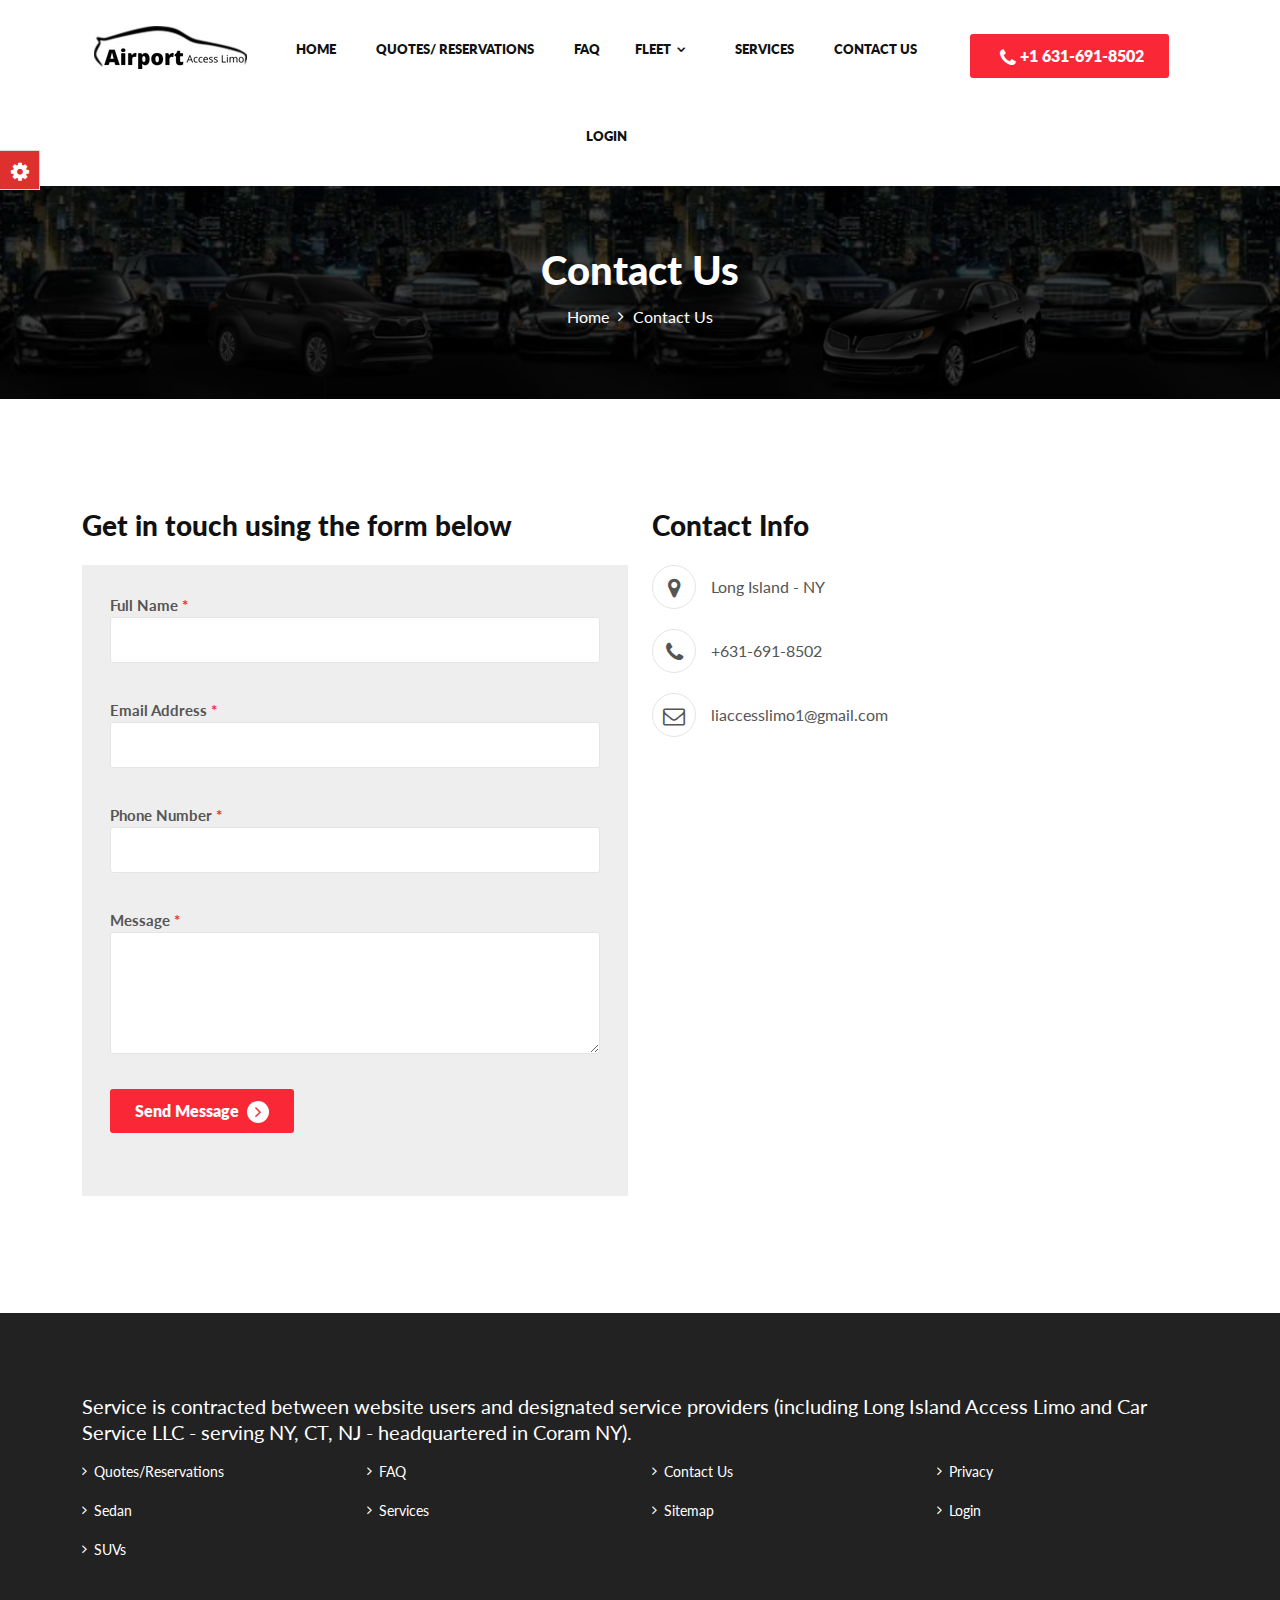
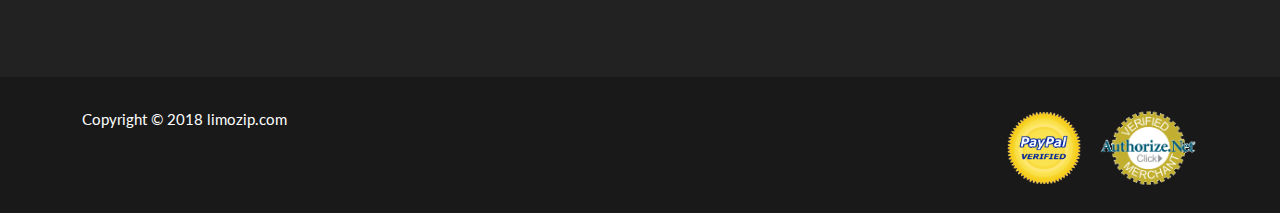
==== commit 51ece0ec: "update files" ====
--- a/contact-us.html
+++ b/contact-us.html
@@ -99,8 +99,8 @@
                         <li><a href="faq.html">FAQ</a></li>
                         <li class="dropdown"><a href="#" data-bs-toggle="dropdown" aria-expanded="false">Fleet</a>
                             <ul class="dropdown-menu">
-                                <li><a href="fleet.html">Sedans</a></li>
-                                <li><a href="fleet.html">SUVs</a></li>
+                                <li><a href="sedan.html">Sedans</a></li>
+                                <li><a href="suv.html">SUVs</a></li>
                             </ul>
                         </li>
                         <li>
@@ -116,7 +116,7 @@
                 </div>
 
                 <div class="header_wrap margin-remove" style="font-size: 30px;">
-                    <div class="login_btn btn"><i class="fa fa-phone" aria-hidden="true"></i> +1 631-375-0700</div>
+                    <div class="login_btn btn"><i class="fa fa-phone" aria-hidden="true"></i> +1 631-691-8502</div>
                 </div>
             </div>
         </div>
@@ -181,16 +181,16 @@
                     <ul>
                         <li>
                             <div class="icon_wrap"><i class="fa fa-map-marker" aria-hidden="true"></i></div>
-                            <div class="contact_info_m">PO Box 1025MNO Collins Street West Victoria 8007 Australia</div>
+                            <div class="contact_info_m">Long Island - NY</div>
                         </li>
                         <li>
                             <div class="icon_wrap"><i class="fa fa-phone" aria-hidden="true"></i></div>
-                            <div class="contact_info_m"><a href="tel:61-1234-567-90">+61-123-456-789</a></div>
+                            <div class="contact_info_m"><a href="tel:61-1234-567-90">+631-691-8502</a></div>
                         </li>
                         <li>
                             <div class="icon_wrap"><i class="fa fa-envelope-o" aria-hidden="true"></i></div>
                             <div class="contact_info_m"><a
-                                    href="mailto:contact@exampleurl.com">contact@exampleurl.com</a></div>
+                                    href="mailto:contact@exampleurl.com">liaccesslimo1@gmail.com</a></div>
                         </li>
                     </ul>
                     <div class="map_wrap">
@@ -216,7 +216,8 @@
                 <div class="col-md-3 col-sm-6">
                     <ul>
                         <li><a href="quote-reservation.html">Quotes/Reservations</a></li>
-                        <li><a href="fleet.html">Fleet</a></li>
+                        <li><a href="sedan.html">Sedan</a></li>
+                        <li><a href="suv.html">SUVs</a></li>
                     </ul>
                 </div>
                 <div class="col-md-3 col-sm-6">
